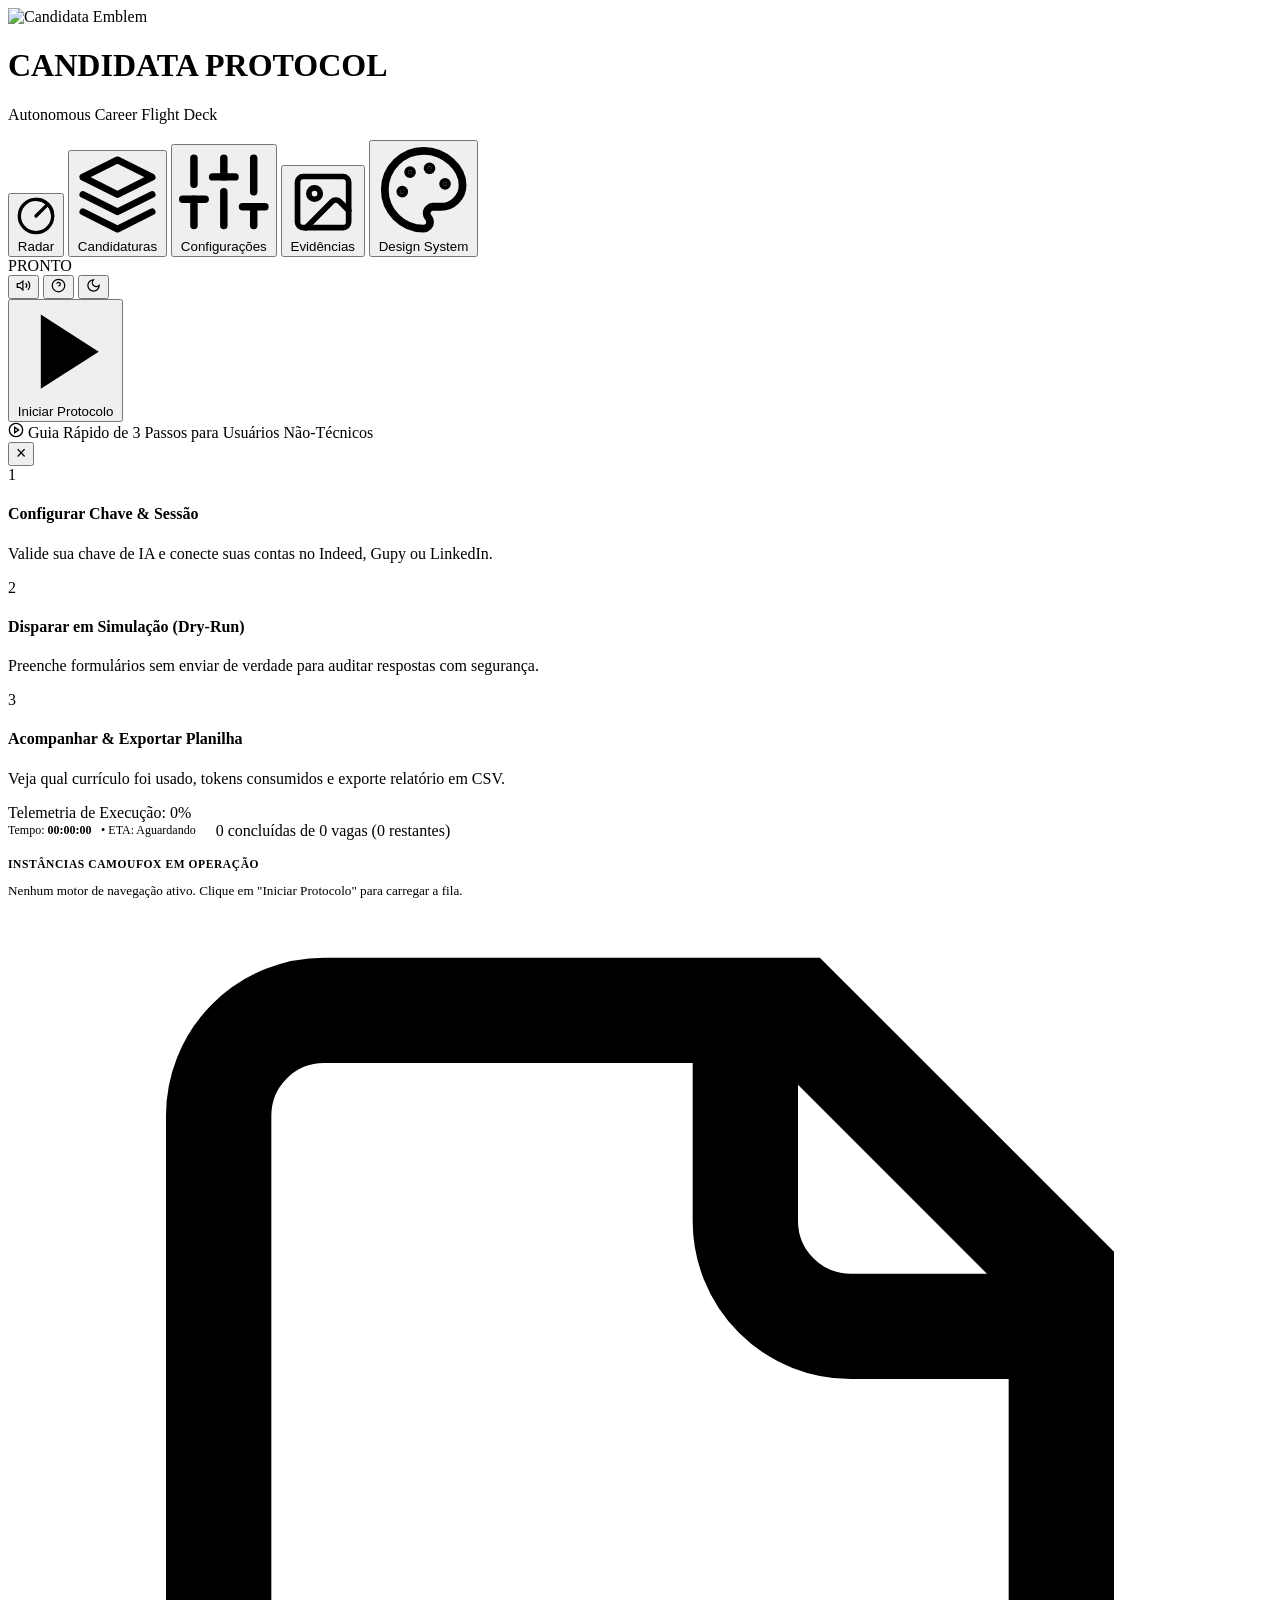
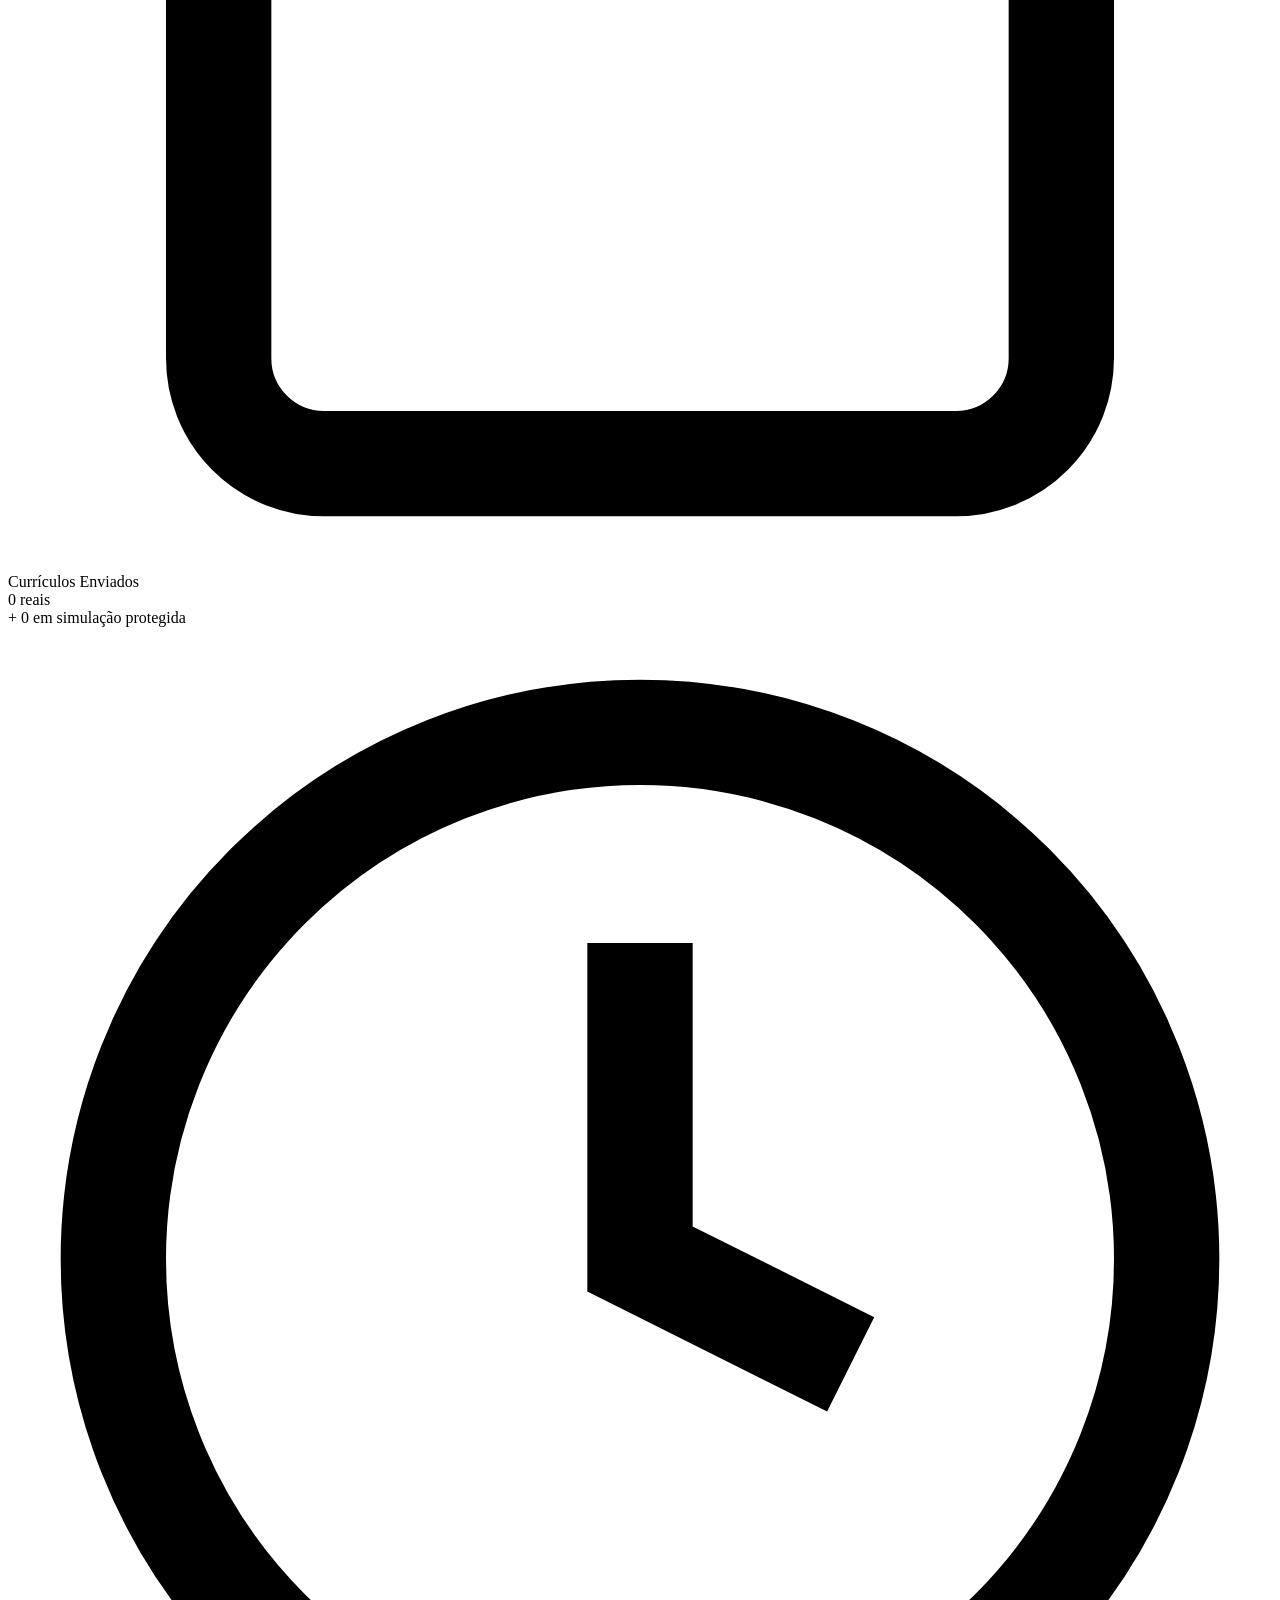
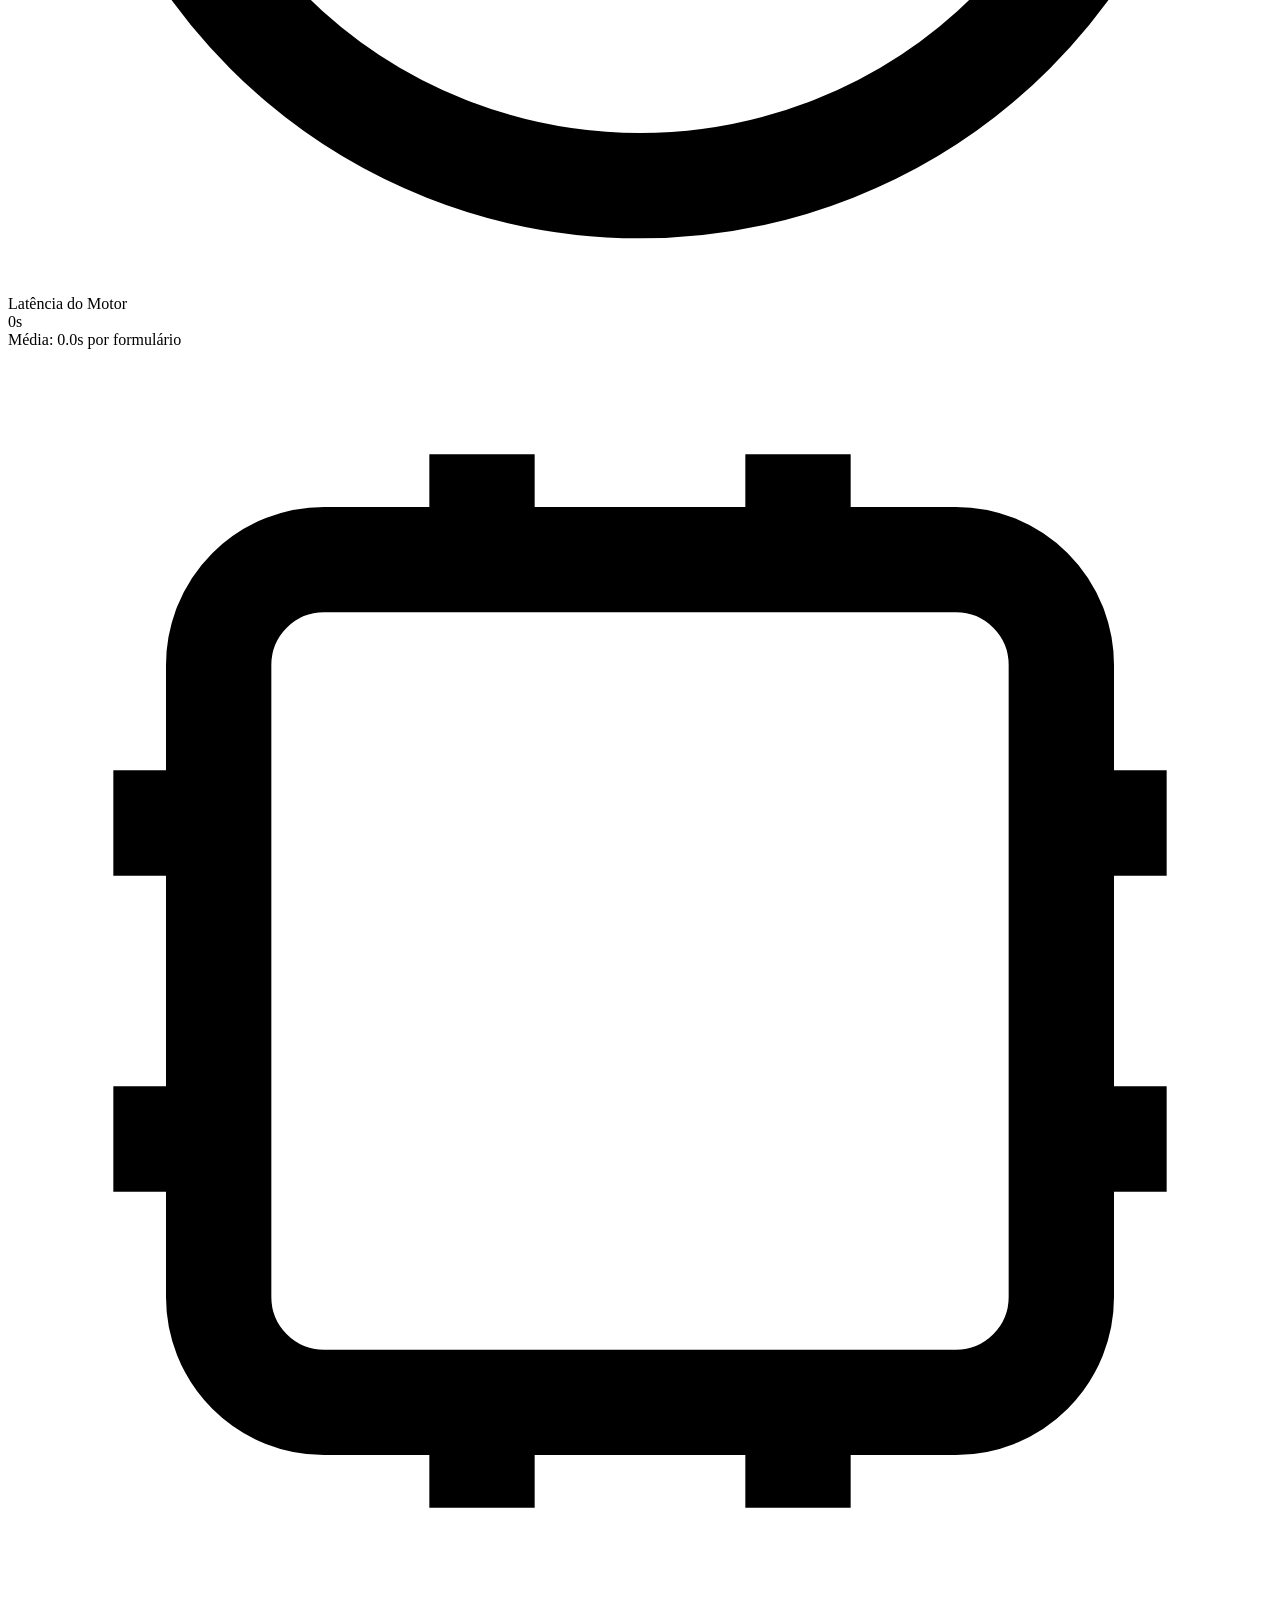
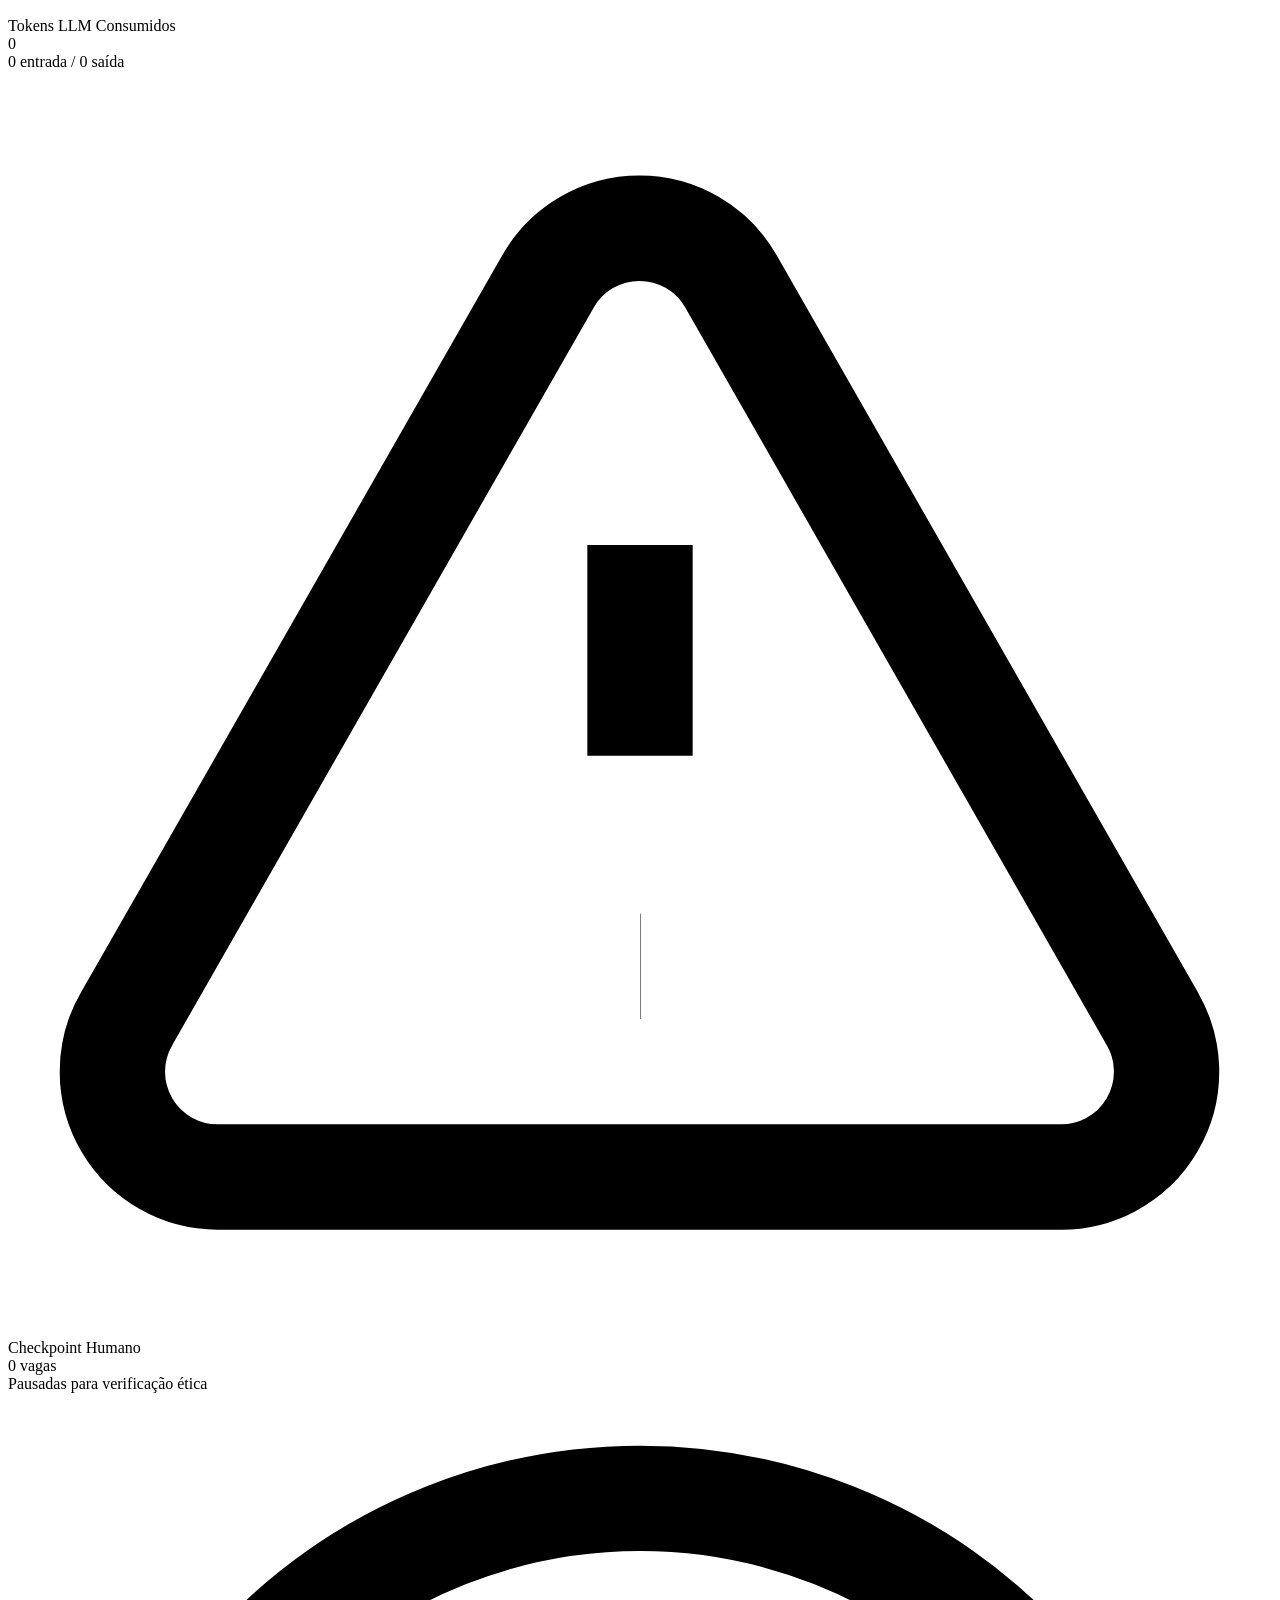
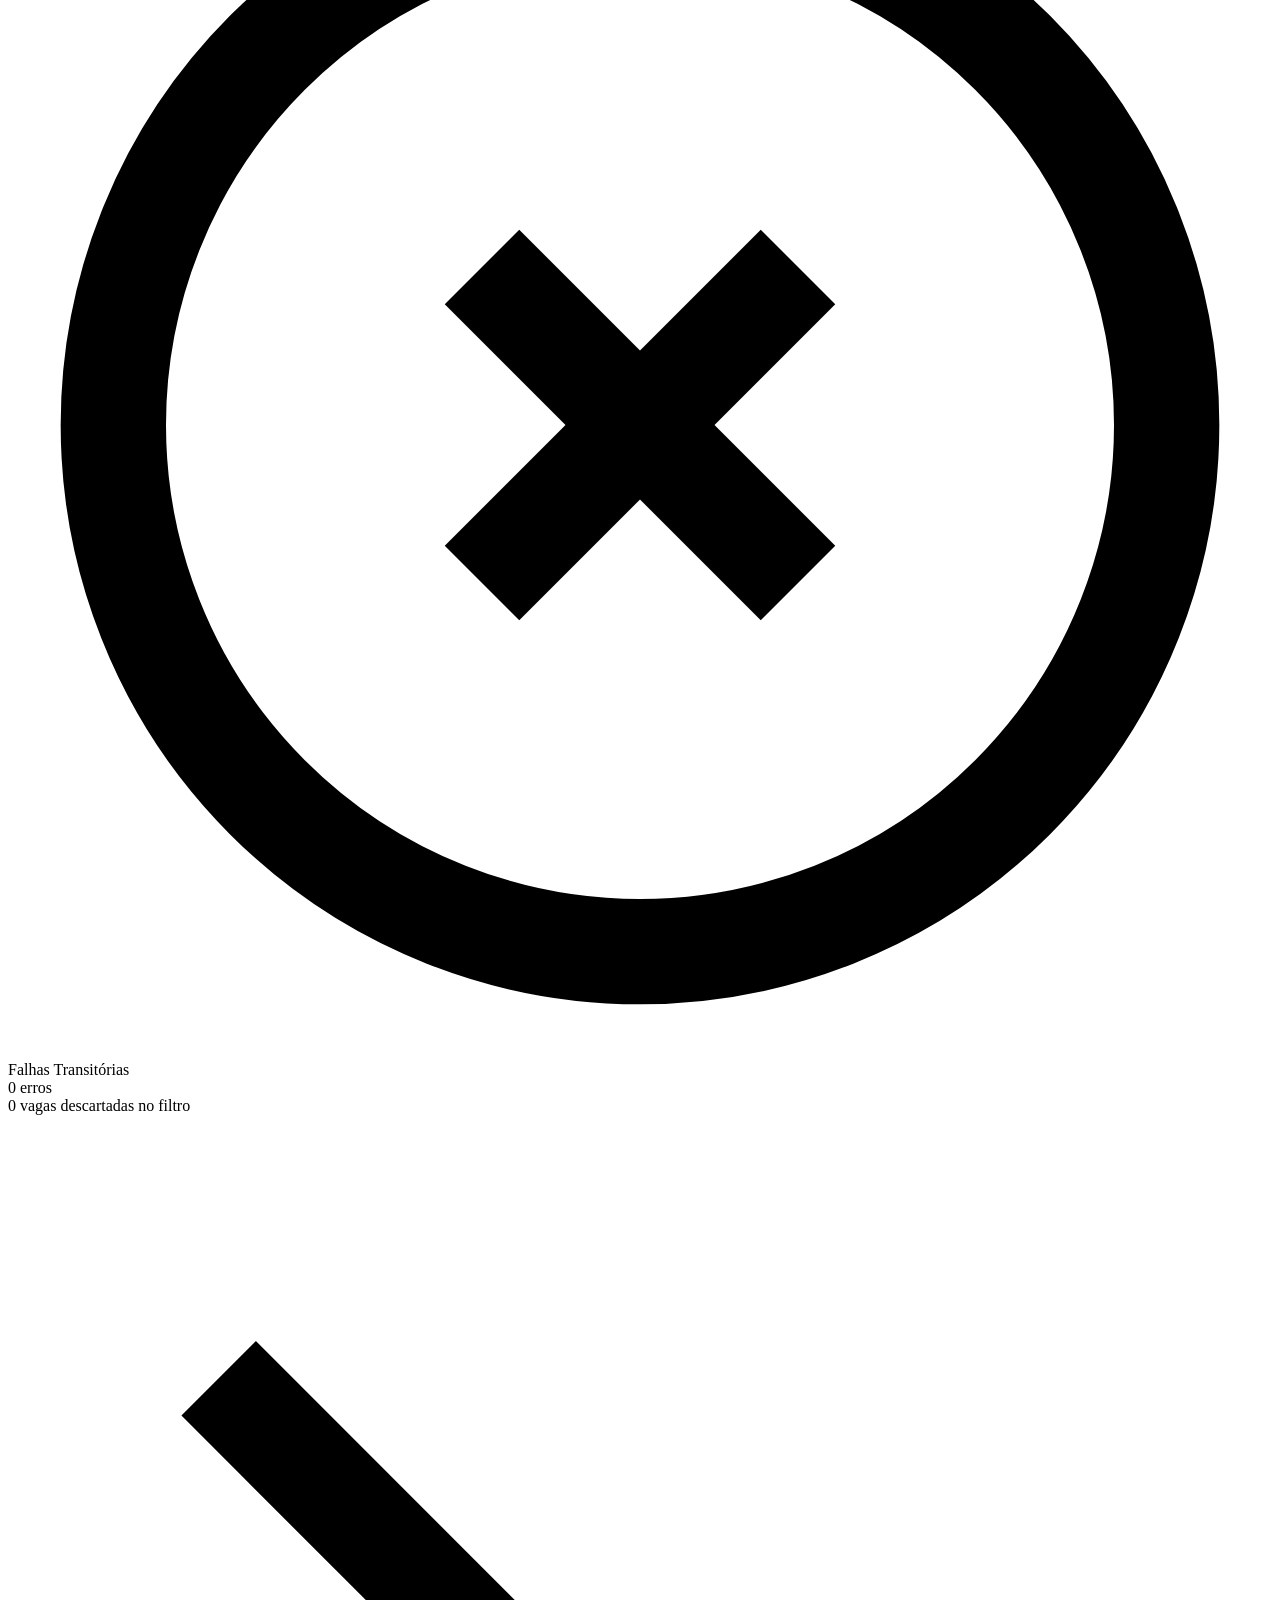
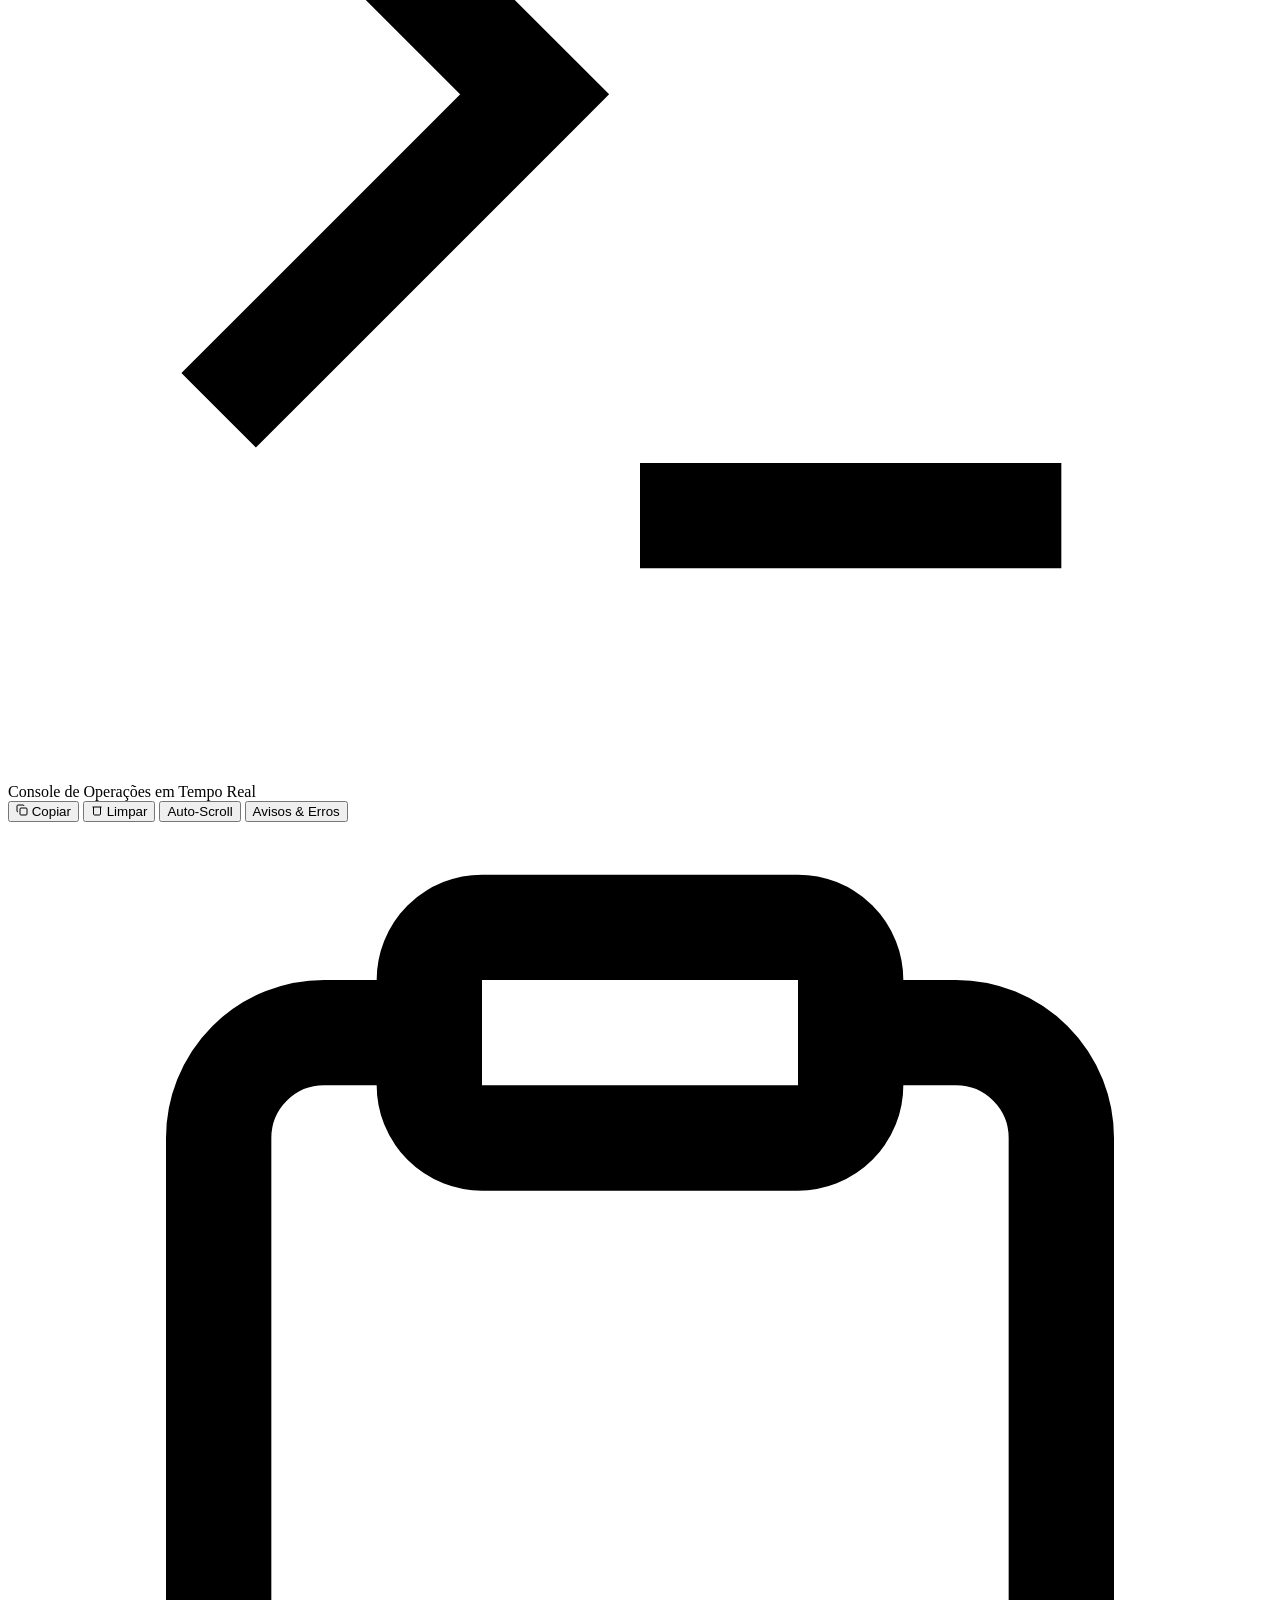
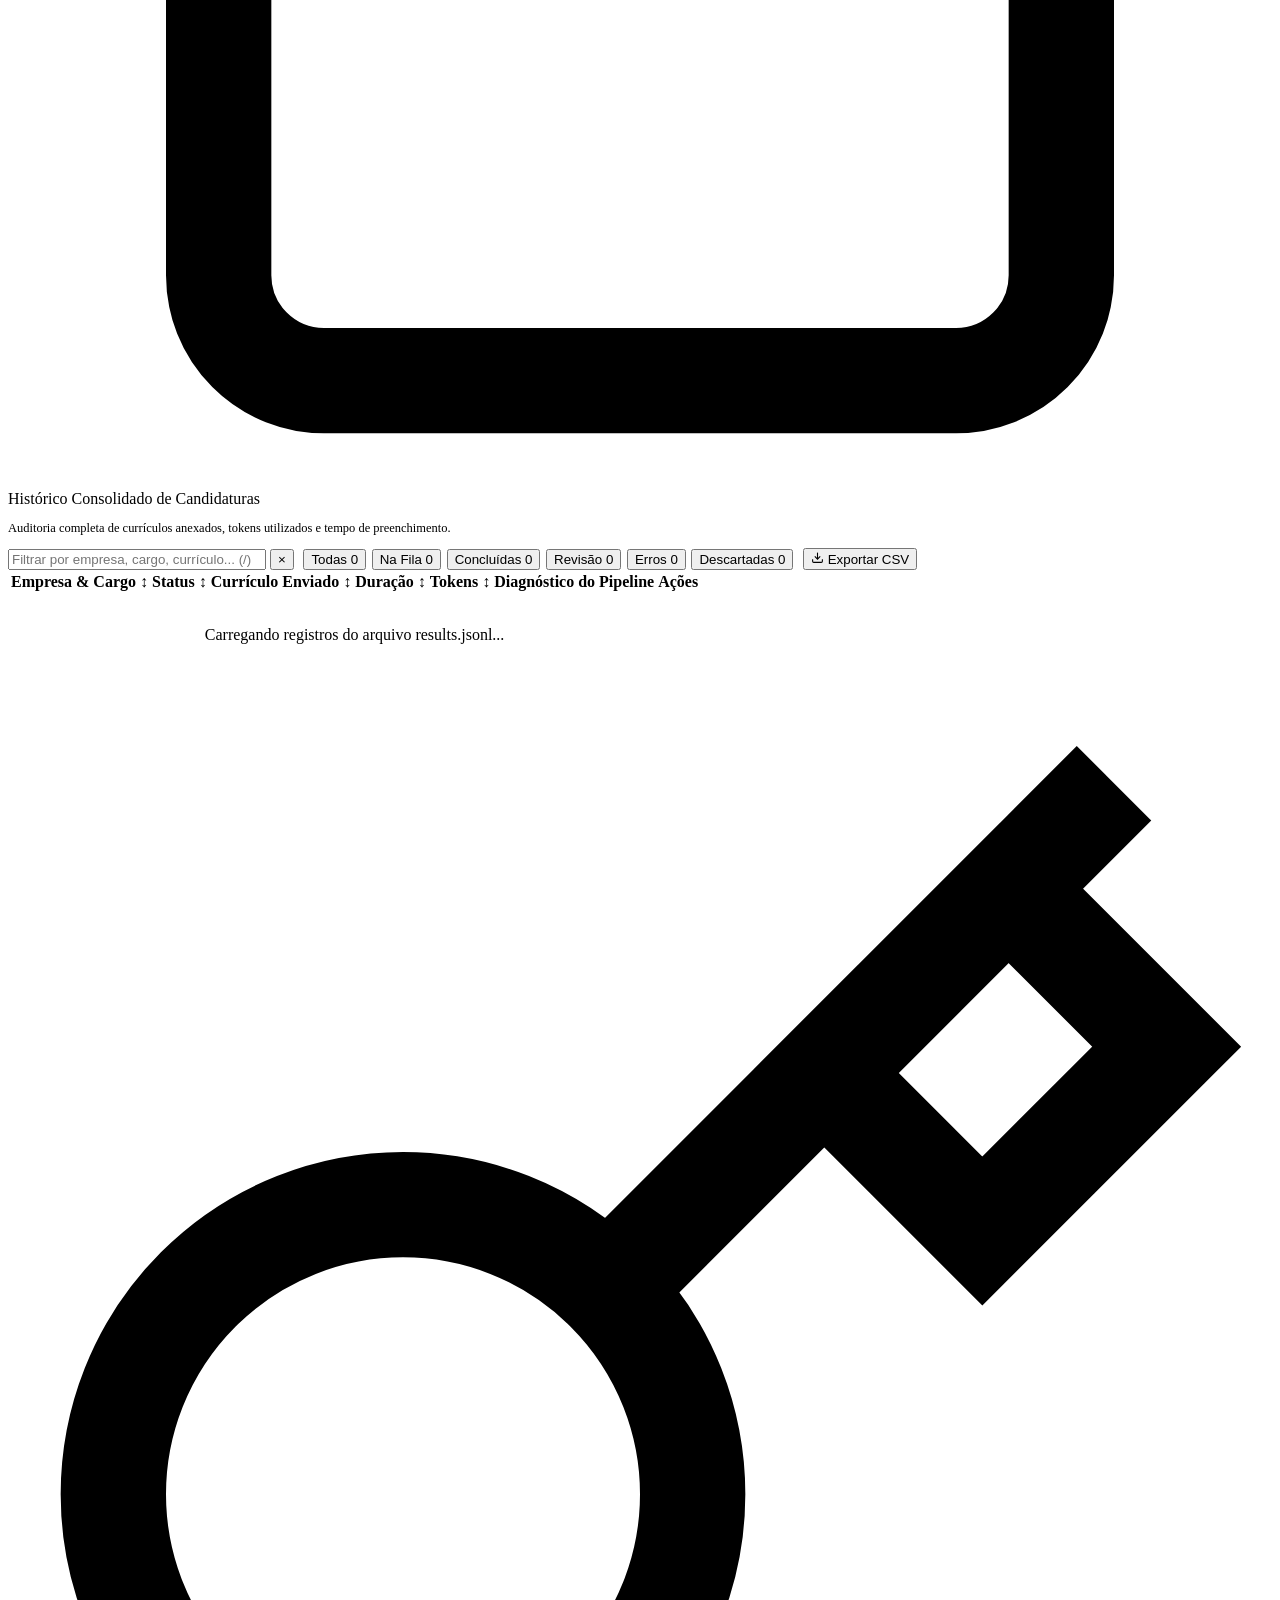
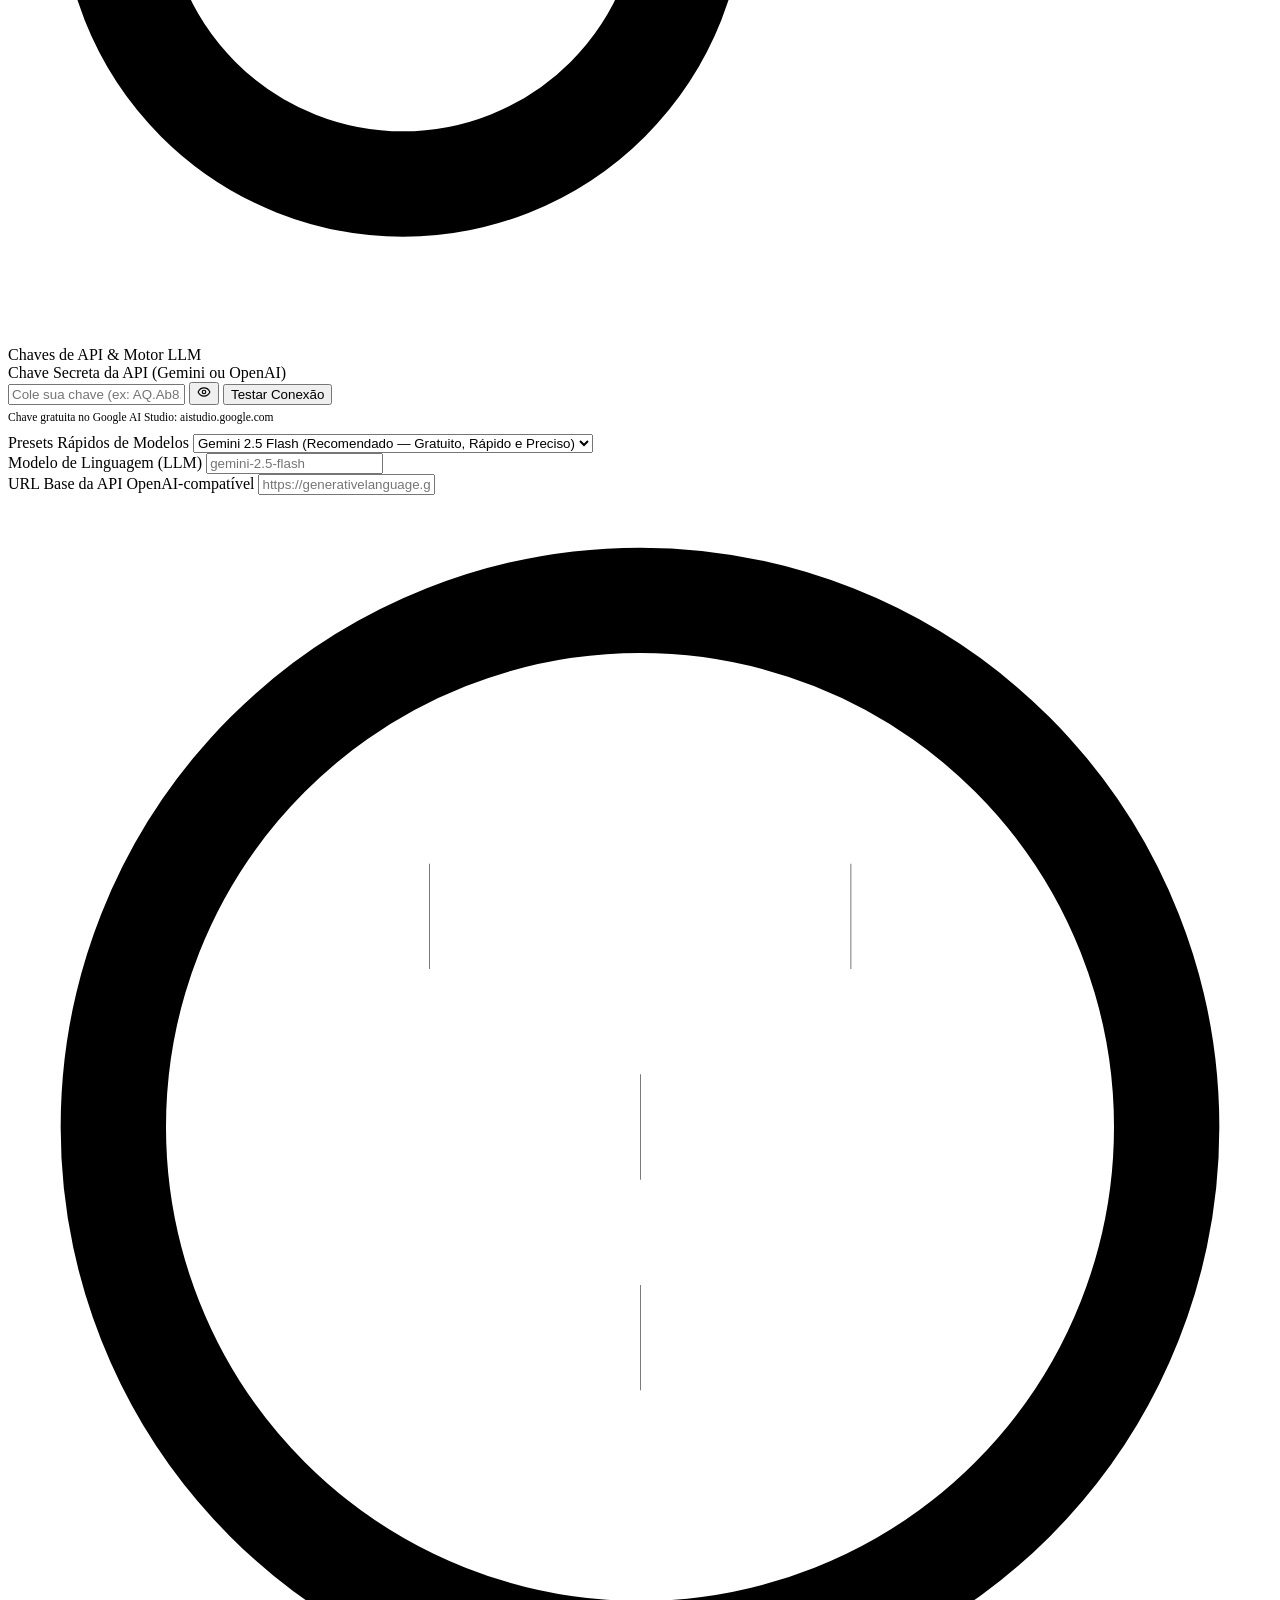
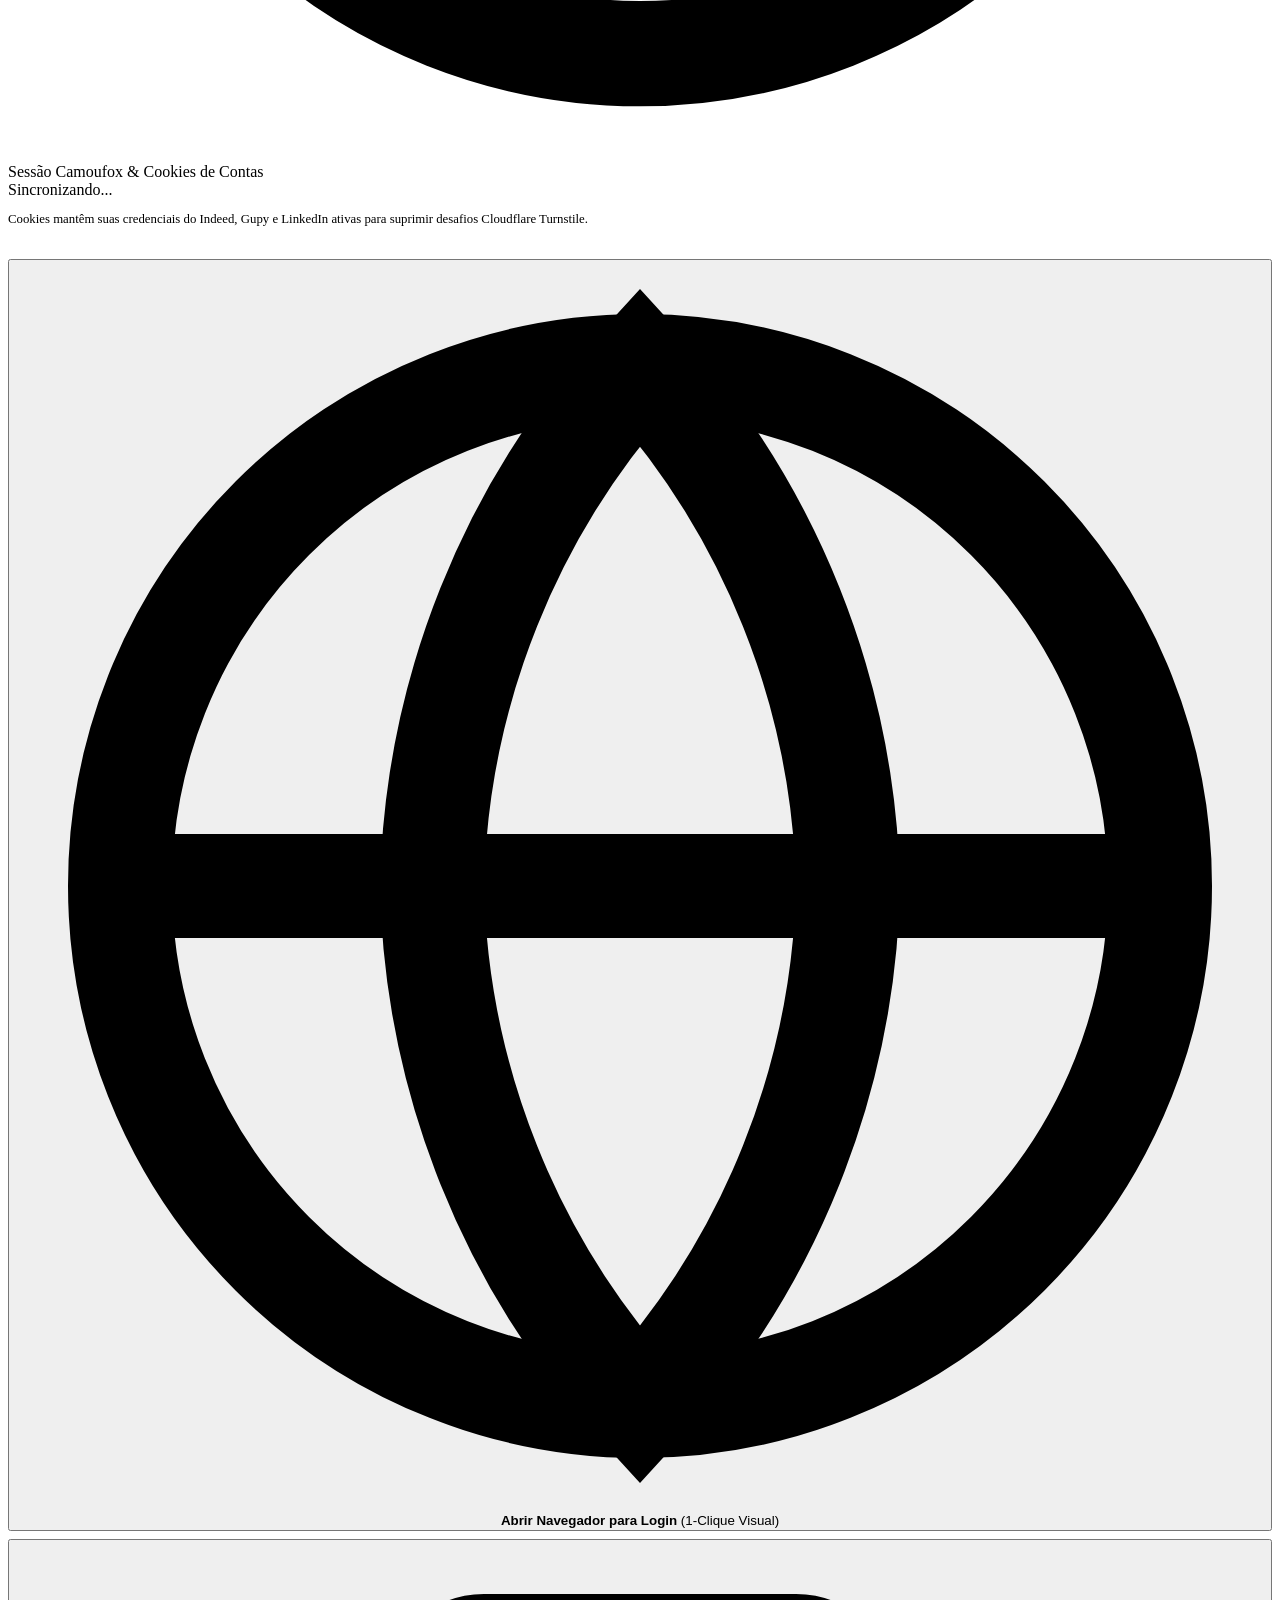
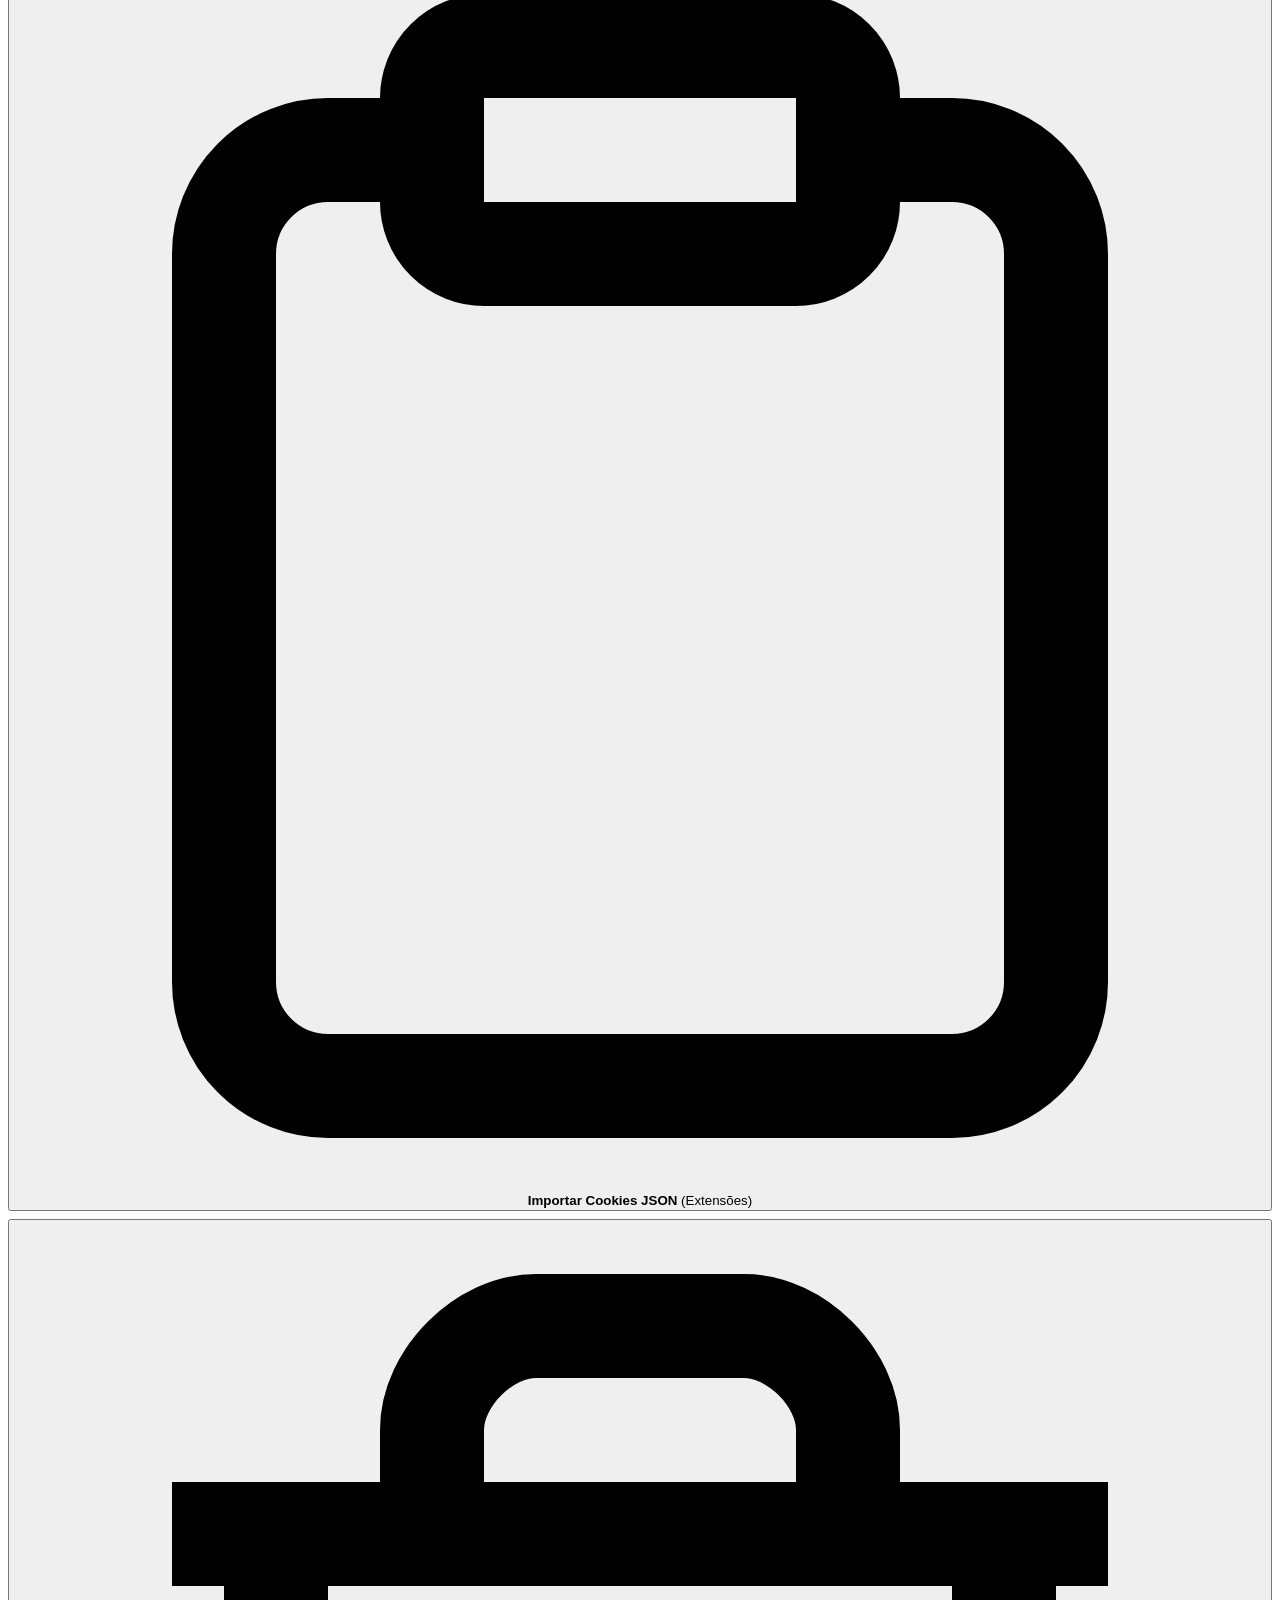
==== web/static/index.html @ 09fa2cf5 "feat: initialize candidate job application automation platform with core pipeline and web interface" ====
<!DOCTYPE html>
<html lang="pt-BR" data-theme="dark">
<head>
  <meta charset="UTF-8" />
  <meta name="viewport" content="width=device-width, initial-scale=1.0" />
  <title>Candidata // Harness Protocol — Autonomous Flight Deck</title>
  <link rel="icon" type="image/svg+xml" href="/static/assets/favicon.svg">
  <link rel="stylesheet" href="/static/app.css" />
  <link rel="preconnect" href="https://fonts.googleapis.com">
  <link rel="preconnect" href="https://fonts.gstatic.com" crossorigin>
  <link href="https://fonts.googleapis.com/css2?family=Inter:wght@400;500;600;700&family=JetBrains+Mono:wght@400;500;600;700&display=swap" rel="stylesheet">
</head>
<body>
  <div class="app-container">
    <!-- Navbar Superior -->
    <header class="navbar">
      <div class="brand">
        <div class="brand-emblem-wrap">
          <img src="/static/assets/logo.svg" alt="Candidata Emblem" />
        </div>
        <div class="brand-title">
          <h1>CANDIDATA <span class="brand-badge">PROTOCOL</span></h1>
          <p>Autonomous Career Flight Deck</p>
        </div>
      </div>

      <nav class="nav-center" aria-label="Navegação do Flight Deck">
        <button class="nav-tab active" data-target="dashboard">
          <svg viewBox="0 0 24 24" fill="none" stroke="currentColor" stroke-width="2" stroke-linecap="round" stroke-linejoin="round">
            <circle cx="12" cy="12" r="10"/><path d="M12 2a10 10 0 0 1 10 10"/><path d="m12 12 7-7"/>
          </svg>
          <span>Radar</span>
        </button>
        <button class="nav-tab" data-target="jobs">
          <svg viewBox="0 0 24 24" fill="none" stroke="currentColor" stroke-width="2" stroke-linecap="round" stroke-linejoin="round">
            <polygon points="12 2 2 7 12 12 22 7 12 2"/><polyline points="2 17 12 22 22 17"/><polyline points="2 12 12 17 22 12"/>
          </svg>
          <span>Candidaturas</span>
        </button>
        <button class="nav-tab" data-target="config">
          <svg viewBox="0 0 24 24" fill="none" stroke="currentColor" stroke-width="2" stroke-linecap="round" stroke-linejoin="round">
            <line x1="4" x2="4" y1="21" y2="14"/><line x1="4" x2="4" y1="10" y2="3"/><line x1="12" x2="12" y1="21" y2="12"/><line x1="12" x2="12" y1="8" y2="3"/><line x1="20" x2="20" y1="21" y2="16"/><line x1="20" x2="20" y1="12" y2="3"/><line x1="1" x2="7" y1="14" y2="14"/><line x1="9" x2="15" y1="8" y2="8"/><line x1="17" x2="23" y1="16" y2="16"/>
          </svg>
          <span>Configurações</span>
        </button>
        <button class="nav-tab" data-target="screenshots">
          <svg viewBox="0 0 24 24" fill="none" stroke="currentColor" stroke-width="2" stroke-linecap="round" stroke-linejoin="round">
            <rect width="18" height="18" x="3" y="3" rx="2" ry="2"/><circle cx="9" cy="9" r="2"/><path d="m21 15-3.086-3.086a2 2 0 0 0-2.828 0L6 21"/>
          </svg>
          <span>Evidências</span>
          <span id="tab-badge-screenshots" class="brand-badge" style="display:none; font-size:0.62rem; padding:0.05rem 0.38rem;">0</span>
        </button>
        <button class="nav-tab" data-target="design-system">
          <svg viewBox="0 0 24 24" fill="none" stroke="currentColor" stroke-width="2" stroke-linecap="round" stroke-linejoin="round">
            <circle cx="13.5" cy="6.5" r=".5" fill="currentColor"/><circle cx="17.5" cy="10.5" r=".5" fill="currentColor"/><circle cx="8.5" cy="7.5" r=".5" fill="currentColor"/><circle cx="6.5" cy="12.5" r=".5" fill="currentColor"/><path d="M12 2C6.5 2 2 6.5 2 12s4.5 10 10 10c.926 0 1.648-.746 1.648-1.688 0-.437-.18-.835-.437-1.125-.29-.289-.438-.652-.438-1.125a1.64 1.64 0 0 1 1.668-1.668h1.996c3.051 0 5.563-2.512 5.563-5.563C22 6.5 17.5 2 12 2Z"/>
          </svg>
          <span>Design System</span>
        </button>
      </nav>

      <div class="nav-actions">
        <div id="header-status-pill" class="status-pill status-idle">
          <span class="badge-dot"></span> PRONTO
        </div>

        <div class="nav-utils">
          <button id="btn-toggle-sound" class="btn-icon sound-toggle-btn active" title="Alerta sonoro ao concluir ou solicitar revisão" onclick="toggleSoundAlert()">
            <svg viewBox="0 0 24 24" width="15" height="15" fill="none" stroke="currentColor" stroke-width="2"><polygon points="11 5 6 9 2 9 2 15 6 15 11 19 11 5"/><path d="M19.07 4.93a10 10 0 0 1 0 14.14"/><path d="M15.54 8.46a5 5 0 0 1 0 7.07"/></svg>
          </button>
          <button class="btn-icon" title="Ver / Ocultar Guia Rápido" onclick="toggleGuideBanner()">
            <svg viewBox="0 0 24 24" width="15" height="15" fill="none" stroke="currentColor" stroke-width="2"><circle cx="12" cy="12" r="10"/><path d="M9.09 9a3 3 0 0 1 5.83 1c0 2-3 3-3 3"/><line x1="12" x2="12.01" y1="17" y2="17"/></svg>
          </button>
          <button id="btn-toggle-theme" class="btn-icon" title="Alternar Modo de Contraste">
            <svg viewBox="0 0 24 24" width="15" height="15" fill="none" stroke="currentColor" stroke-width="2"><path d="M12 3a6 6 0 0 0 9 9 9 9 0 1 1-9-9Z"/></svg>
          </button>
        </div>

        <button id="btn-start-automation" class="btn btn-primary" onclick="openRunModal()">
          <svg viewBox="0 0 24 24" fill="currentColor"><polygon points="6 3 20 12 6 21 6 3"/></svg>
          <span>Iniciar Protocolo</span>
        </button>
        <button id="btn-stop-automation" class="btn btn-danger" onclick="stopAutomation()" style="display:none;">
          <svg viewBox="0 0 24 24" fill="currentColor"><rect width="14" height="14" x="5" y="5" rx="2"/></svg>
          <span>Abortar Missão</span>
        </button>
      </div>
    </header>

    <!-- Conteúdo Principal -->
    <main class="content">
      <!-- ===================================================================
           ABA 1: RADAR DE OPERAÇÃO & AO VIVO
           =================================================================== -->
      <section id="tab-dashboard" class="tab-pane active">
        <!-- Guia Rápido de 3 Passos (Onboarding Não-Técnico) -->
        <div id="guide-banner" class="guide-banner">
          <div class="guide-header">
            <div class="guide-title">
              <svg viewBox="0 0 24 24" width="16" height="16" fill="none" stroke="currentColor" stroke-width="2"><circle cx="12" cy="12" r="10"/><polygon points="10 8 16 12 10 16 10 8"/></svg>
              Guia Rápido de 3 Passos para Usuários Não-Técnicos
            </div>
            <button class="modal-close" style="font-size:1.1rem; line-height:1;" onclick="dismissGuideBanner()" title="Ocultar Guia">&times;</button>
          </div>
          <div class="guide-steps-grid">
            <div class="guide-step-card" onclick="switchTab('config')" style="cursor:pointer;" title="Clique para ir às Configurações">
              <div class="guide-step-num">1</div>
              <div class="guide-step-text">
                <h4>Configurar Chave & Sessão</h4>
                <p>Valide sua chave de IA e conecte suas contas no Indeed, Gupy ou LinkedIn.</p>
              </div>
            </div>
            <div class="guide-step-card" onclick="openRunModal()" style="cursor:pointer;" title="Clique para abrir opções de execução">
              <div class="guide-step-num">2</div>
              <div class="guide-step-text">
                <h4>Disparar em Simulação (Dry-Run)</h4>
                <p>Preenche formulários sem enviar de verdade para auditar respostas com segurança.</p>
              </div>
            </div>
            <div class="guide-step-card" onclick="switchTab('jobs')" style="cursor:pointer;" title="Clique para ver candidaturas">
              <div class="guide-step-num">3</div>
              <div class="guide-step-text">
                <h4>Acompanhar & Exportar Planilha</h4>
                <p>Veja qual currículo foi usado, tokens consumidos e exporte relatório em CSV.</p>
              </div>
            </div>
          </div>
        </div>

        <!-- Flight Deck Banner -->
        <div class="hud-banner">
          <div class="progress-header">
            <div class="progress-title">
              <span class="sonar-dot"></span>
              <span>Telemetria de Execução:</span>
              <span id="hud-progress-pct" class="progress-title-percent">0%</span>
            </div>
            <div style="display:flex; gap:1.25rem; align-items:center; flex-wrap:wrap;">
              <div id="hud-live-timer" style="font-family:var(--font-mono); font-size:0.75rem; color:var(--cyan); display:flex; gap:0.6rem;">
                <span>Tempo: <strong id="hud-timer-val">00:00:00</strong></span>
                <span id="hud-eta-val" style="color:var(--text-muted);">&bull; ETA: Aguardando</span>
              </div>
              <div id="hud-progress-stats" class="progress-stats">
                0 concluídas de 0 vagas (0 restantes)
              </div>
            </div>
          </div>

          <div class="progress-bar-bg">
            <div id="hud-progress-fill" class="progress-bar-fill" style="width: 0%;"></div>
          </div>

          <!-- Onde a IA está agora (Navegadores Ativos) -->
          <div style="margin-top: 1.15rem;">
            <div style="font-family:var(--font-mono); font-size:0.72rem; font-weight:600; color:var(--text-muted); letter-spacing:0.05em; text-transform:uppercase; margin-bottom:0.4rem;">
              INSTÂNCIAS CAMOUFOX EM OPERAÇÃO
            </div>
            <div id="hud-active-jobs" class="active-jobs-list">
              <div style="font-size:0.825rem; color:var(--text-muted); padding:0.4rem 0;">
                Nenhum motor de navegação ativo. Clique em "Iniciar Protocolo" para carregar a fila.
              </div>
            </div>
          </div>
        </div>

        <!-- Grade de Métricas Principais (KPIs) -->
        <div class="kpi-grid">
          <!-- Card 1: Currículos Enviados -->
          <div class="kpi-card has-tooltip" data-tooltip="Total de formulários com currículo anexado. Em simulação protegida (Dry-Run), o clique final de submissão não é efetuado.">
            <div class="kpi-label">
              <svg viewBox="0 0 24 24" fill="none" stroke="currentColor" stroke-width="2"><path d="M15 2H6a2 2 0 0 0-2 2v16a2 2 0 0 0 2 2h12a2 2 0 0 0 2-2V7Z"/><path d="M14 2v4a2 2 0 0 0 2 2h4"/></svg>
              Currículos Enviados
            </div>
            <div id="kpi-resumes-sent" class="kpi-value">0 reais</div>
            <div id="kpi-resumes-sub" class="kpi-subtext">+ 0 em simulação protegida</div>
          </div>

          <!-- Card 2: Tempo da IA -->
          <div class="kpi-card has-tooltip" data-tooltip="Tempo médio de resposta dos navegadores e da IA para analisar e preencher cada formulário.">
            <div class="kpi-label">
              <svg viewBox="0 0 24 24" fill="none" stroke="currentColor" stroke-width="2"><circle cx="12" cy="12" r="10"/><polyline points="12 6 12 12 16 14"/></svg>
              Latência do Motor
            </div>
            <div id="kpi-time-total" class="kpi-value">0s</div>
            <div id="kpi-time-sub" class="kpi-subtext">Média: 0.0s por formulário</div>
          </div>

          <!-- Card 3: Tokens Gastos -->
          <div class="kpi-card has-tooltip" style="color:var(--cyan);" data-tooltip="Tokens de IA consumidos no Gemini/OpenAI para responder perguntas dissertativas do formulário.">
            <div class="kpi-label" style="color:var(--cyan);">
              <svg viewBox="0 0 24 24" fill="none" stroke="currentColor" stroke-width="2"><rect width="16" height="16" x="4" y="4" rx="2"/><path d="M9 2v2"/><path d="M15 2v2"/><path d="M9 20v2"/><path d="M15 20v2"/><path d="M20 9h2"/><path d="M20 15h2"/><path d="M2 9h2"/><path d="M2 15h2"/></svg>
              Tokens LLM Consumidos
            </div>
            <div id="kpi-tokens-total" class="kpi-value" style="color:var(--cyan);">0</div>
            <div id="kpi-tokens-sub" class="kpi-subtext">0 entrada / 0 saída</div>
          </div>

          <!-- Card 4: Revisão Humana -->
          <div class="kpi-card has-tooltip" style="color:var(--amber);" data-tooltip="Vagas pausadas quando a IA encontra CAPTCHA ou perguntas de autodeclaração sensíveis (EEO).">
            <div class="kpi-label" style="color:var(--amber);">
              <svg viewBox="0 0 24 24" fill="none" stroke="currentColor" stroke-width="2"><path d="m21.73 18-8-14a2 2 0 0 0-3.48 0l-8 14A2 2 0 0 0 4 21h16a2 2 0 0 0 1.73-3Z"/><line x1="12" x2="12" y1="9" y2="13"/><line x1="12" x2="12.01" y1="17" y2="17"/></svg>
              Checkpoint Humano
            </div>
            <div id="kpi-review-total" class="kpi-value" style="color:var(--amber);">0 vagas</div>
            <div id="kpi-review-sub" class="kpi-subtext">Pausadas para verificação ética</div>
          </div>

          <!-- Card 5: Falhas e Erros -->
          <div class="kpi-card has-tooltip" style="color:var(--crimson);" data-tooltip="Formulários com timeout, link quebrado ou rejeitados pelo filtro prévio de palavras-chave.">
            <div class="kpi-label" style="color:var(--crimson);">
              <svg viewBox="0 0 24 24" fill="none" stroke="currentColor" stroke-width="2"><circle cx="12" cy="12" r="10"/><line x1="15" x2="9" y1="9" y2="15"/><line x1="9" x2="15" y1="9" y2="15"/></svg>
              Falhas Transitórias
            </div>
            <div id="kpi-failed-total" class="kpi-value" style="color:var(--crimson);">0 erros</div>
            <div id="kpi-failed-sub" class="kpi-subtext">0 vagas descartadas no filtro</div>
          </div>
        </div>

        <!-- Terminal de Logs Tático -->
        <div class="card">
          <div class="card-header" style="flex-wrap:wrap; gap:0.75rem;">
            <div class="card-title">
              <svg viewBox="0 0 24 24" fill="none" stroke="currentColor" stroke-width="2"><polyline points="4 17 10 11 4 5"/><line x1="12" x2="20" y1="19" y2="19"/></svg>
              Console de Operações em Tempo Real
            </div>
            <div class="console-toolbar">
              <button class="console-tool-btn" onclick="copyConsoleLogs()" title="Copiar logs para área de transferência">
                <svg viewBox="0 0 24 24" width="12" height="12" fill="none" stroke="currentColor" stroke-width="2"><rect width="14" height="14" x="8" y="8" rx="2" ry="2"/><path d="M4 16c-1.1 0-2-.9-2-2V4c0-1.1.9-2 2-2h10c1.1 0 2 .9 2 2"/></svg>
                Copiar
              </button>
              <button class="console-tool-btn" onclick="clearConsoleLogs()" title="Limpar histórico visível do console">
                <svg viewBox="0 0 24 24" width="12" height="12" fill="none" stroke="currentColor" stroke-width="2"><path d="M3 6h18"/><path d="M19 6v14c0 1-1 2-2 2H7c-1 0-2-1-2-2V6"/></svg>
                Limpar
              </button>
              <button id="btn-toggle-autoscroll" class="console-tool-btn active" onclick="toggleAutoScroll()" title="Pausar ou retomar a rolagem automática">
                Auto-Scroll
              </button>
              <button id="btn-toggle-log-filter" class="console-tool-btn" onclick="toggleLogSeverityFilter()" title="Filtrar apenas avisos e erros">
                Avisos & Erros
              </button>
            </div>
          </div>
          <div id="terminal-logs" class="terminal-card"></div>
        </div>
      </section>

      <!-- ===================================================================
           ABA 2: CANDIDATURAS & HISTÓRICO
           =================================================================== -->
      <section id="tab-jobs" class="tab-pane">
        <div class="card">
          <div class="card-header" style="flex-wrap: wrap; gap: 1rem;">
            <div>
              <div class="card-title">
                <svg viewBox="0 0 24 24" fill="none" stroke="currentColor" stroke-width="2"><path d="M16 4h2a2 2 0 0 1 2 2v14a2 2 0 0 1-2 2H6a2 2 0 0 1-2-2V6a2 2 0 0 1 2-2h2"/><rect width="8" height="4" x="8" y="2" rx="1" ry="1"/></svg>
                Histórico Consolidado de Candidaturas
              </div>
              <p style="font-size:0.78rem; color:var(--text-muted);">
                Auditoria completa de currículos anexados, tokens utilizados e tempo de preenchimento.
              </p>
            </div>

            <!-- Filtros e Busca -->
            <div style="display:flex; gap:0.6rem; flex-wrap:wrap; align-items:center;">
              <div class="search-input-wrap">
                <input
                  id="input-search-jobs"
                  type="text"
                  class="form-control"
                  placeholder="Filtrar por empresa, cargo, currículo... (/)"
                  style="width: 250px;"
                  oninput="handleSearch(this.value)"
                />
                <button id="btn-clear-search" class="search-clear-btn" onclick="clearSearch()" title="Limpar busca">&times;</button>
              </div>

              <div style="display:flex; gap:0.35rem; flex-wrap:wrap;">
                <button class="btn btn-secondary filter-pill active" data-status="all" onclick="setFilterStatus('all')">
                  Todas <span id="count-filter-all" class="filter-count">0</span>
                </button>
                <button class="btn btn-secondary filter-pill" data-status="PENDING" onclick="setFilterStatus('PENDING')">
                  Na Fila <span id="count-filter-pending" class="filter-count">0</span>
                </button>
                <button class="btn btn-secondary filter-pill" data-status="COMPLETED" onclick="setFilterStatus('COMPLETED')">
                  Concluídas <span id="count-filter-completed" class="filter-count">0</span>
                </button>
                <button class="btn btn-secondary filter-pill" data-status="NEEDS_REVIEW" onclick="setFilterStatus('NEEDS_REVIEW')">
                  Revisão <span id="count-filter-review" class="filter-count">0</span>
                </button>
                <button class="btn btn-secondary filter-pill" data-status="FAILED" onclick="setFilterStatus('FAILED')">
                  Erros <span id="count-filter-failed" class="filter-count">0</span>
                </button>
                <button class="btn btn-secondary filter-pill" data-status="SKIPPED" onclick="setFilterStatus('SKIPPED')">
                  Descartadas <span id="count-filter-skipped" class="filter-count">0</span>
                </button>
              </div>

              <button class="btn btn-secondary" onclick="exportResultsCSV()" title="Exportar dados visíveis para Excel / CSV">
                <svg viewBox="0 0 24 24" width="13" height="13" fill="none" stroke="currentColor" stroke-width="2"><path d="M21 15v4a2 2 0 0 1-2 2H5a2 2 0 0 1-2-2v-4"/><polyline points="7 10 12 15 17 10"/><line x1="12" x2="12" y1="15" y2="3"/></svg>
                Exportar CSV
              </button>
            </div>
          </div>

          <!-- Tabela de Candidaturas -->
          <div class="table-container">
            <table class="data-table">
              <thead>
                <tr>
                  <th class="sortable" onclick="sortTable('company')">
                    Empresa & Cargo <span id="sort-company" class="sort-icon">↕</span>
                  </th>
                  <th class="sortable" onclick="sortTable('status')">
                    Status <span id="sort-status" class="sort-icon">↕</span>
                  </th>
                  <th class="sortable" onclick="sortTable('resume_used')">
                    Currículo Enviado <span id="sort-resume_used" class="sort-icon">↕</span>
                  </th>
                  <th class="sortable" onclick="sortTable('duration_s')">
                    Duração <span id="sort-duration_s" class="sort-icon">↕</span>
                  </th>
                  <th class="sortable" onclick="sortTable('tokens_used')">
                    Tokens <span id="sort-tokens_used" class="sort-icon">↕</span>
                  </th>
                  <th>Diagnóstico do Pipeline</th>
                  <th>Ações</th>
                </tr>
              </thead>
              <tbody id="results-table-body">
                <tr>
                  <td colspan="7" style="text-align:center; padding:2rem; color:var(--text-muted);">
                    Carregando registros do arquivo results.jsonl...
                  </td>
                </tr>
              </tbody>
            </table>
          </div>
        </div>
      </section>

      <!-- ===================================================================
           ABA 3: CONFIGURAÇÕES & CREDENCIAIS
           =================================================================== -->
      <section id="tab-config" class="tab-pane">
        <form onsubmit="saveSettings(event)">
          <div class="form-row">
            <!-- Coluna 1: Chaves de API & IA -->
            <div class="card">
              <div class="card-header">
                <div class="card-title">
                  <svg viewBox="0 0 24 24" fill="none" stroke="currentColor" stroke-width="2"><circle cx="7.5" cy="15.5" r="5.5"/><path d="m21 2-9.6 9.6"/><path d="m15.5 7.5 3 3L22 7l-3-3"/></svg>
                  Chaves de API & Motor LLM
                </div>
              </div>

              <div class="form-group">
                <label class="form-label">Chave Secreta da API (Gemini ou OpenAI)</label>
                <div class="input-with-action">
                  <input
                    id="cfg-api-key"
                    type="password"
                    class="form-control"
                    placeholder="Cole sua chave (ex: AQ.Ab8... ou sk-...)"
                  />
                  <button type="button" class="btn btn-secondary" onclick="togglePasswordVisibility('cfg-api-key')" title="Revelar segredo">
                    <svg viewBox="0 0 24 24" width="14" height="14" fill="none" stroke="currentColor" stroke-width="2"><path d="M2 12s3-7 10-7 10 7 10 7-3 7-10 7-10-7-10-7Z"/><circle cx="12" cy="12" r="3"/></svg>
                  </button>
                  <button id="btn-test-key" type="button" class="btn btn-secondary" onclick="testApiKey()">
                    Testar Conexão
                  </button>
                </div>
                <div id="test-key-result" style="display:none; font-family:var(--font-mono); font-size:0.75rem; margin-top:0.4rem;"></div>
                <p style="font-size:0.72rem; color:var(--text-muted); margin-top:0.35rem;">
                  Chave gratuita no Google AI Studio: <a href="https://aistudio.google.com/app/apikey" target="_blank" rel="noopener" style="color:var(--mint); text-decoration:none;">aistudio.google.com</a>
                </p>
              </div>

              <div class="form-group">
                <label class="form-label">Presets Rápidos de Modelos</label>
                <select id="cfg-model-preset" class="form-control" onchange="applyModelPreset(this.value)">
                  <option value="gemini-2.5-flash">Gemini 2.5 Flash (Recomendado — Gratuito, Rápido e Preciso)</option>
                  <option value="gemini-1.5-pro">Gemini 1.5 Pro (Maior Raciocínio Ético)</option>
                  <option value="gpt-4o-mini">OpenAI GPT-4o-mini (Econômico)</option>
                  <option value="gpt-4o">OpenAI GPT-4o (Completo)</option>
                  <option value="custom">Outro / Modelo Personalizado</option>
                </select>
              </div>

              <div class="form-group">
                <label class="form-label">Modelo de Linguagem (LLM)</label>
                <input id="cfg-model" type="text" class="form-control" placeholder="gemini-2.5-flash" oninput="markConfigDirty()" />
              </div>

              <div class="form-group">
                <label class="form-label">URL Base da API OpenAI-compatível</label>
                <input id="cfg-base-url" type="text" class="form-control" placeholder="https://generativelanguage.googleapis.com/v1beta/openai/" oninput="markConfigDirty()" />
              </div>
            </div>

            <!-- Coluna 2: Cookies & Sessão de Contas -->
            <div class="card">
              <div class="card-header">
                <div class="card-title">
                  <svg viewBox="0 0 24 24" fill="none" stroke="currentColor" stroke-width="2"><circle cx="12" cy="12" r="10"/><path d="M8 8h.01"/><path d="M12 12h.01"/><path d="M16 8h.01"/><path d="M12 16h.01"/></svg>
                  Sessão Camoufox & Cookies de Contas
                </div>
                <div id="cookies-status-badge" class="badge badge-neutral">Sincronizando...</div>
              </div>

              <p id="cookies-details-text" style="font-size:0.8rem; color:var(--text-secondary); margin-bottom:0.85rem;">
                Cookies mantêm suas credenciais do Indeed, Gupy e LinkedIn ativas para suprimir desafios Cloudflare Turnstile.
              </p>

              <div id="cookies-portals-list" style="display:flex; gap:0.4rem; flex-wrap:wrap; margin-bottom:1.15rem;"></div>

              <div style="display:flex; flex-direction:column; gap:0.5rem;">
                <button type="button" class="btn btn-secondary" style="justify-content:flex-start;" onclick="triggerVisualLogin()">
                  <svg viewBox="0 0 24 24" fill="none" stroke="currentColor" stroke-width="2"><circle cx="12" cy="12" r="10"/><line x1="2" x2="22" y1="12" y2="12"/><path d="M12 2a15.3 15.3 0 0 1 4 10 15.3 15.3 0 0 1-4 10 15.3 15.3 0 0 1-4-10 15.3 15.3 0 0 1 4-10z"/></svg>
                  <strong>Abrir Navegador para Login</strong> (1-Clique Visual)
                </button>
                <button type="button" class="btn btn-secondary" style="justify-content:flex-start;" onclick="openPasteCookiesModal()">
                  <svg viewBox="0 0 24 24" fill="none" stroke="currentColor" stroke-width="2"><path d="M16 4h2a2 2 0 0 1 2 2v14a2 2 0 0 1-2 2H6a2 2 0 0 1-2-2V6a2 2 0 0 1 2-2h2"/><rect width="8" height="4" x="8" y="2" rx="1" ry="1"/></svg>
                  <strong>Importar Cookies JSON</strong> (Extensões)
                </button>
                <button type="button" class="btn btn-danger" style="justify-content:flex-start;" onclick="clearSavedCookies()">
                  <svg viewBox="0 0 24 24" fill="none" stroke="currentColor" stroke-width="2"><path d="M3 6h18"/><path d="M19 6v14c0 1-1 2-2 2H7c-1 0-2-1-2-2V6"/><path d="M8 6V4c0-1 1-2 2-2h4c1 0 2 1 2 2v2"/></svg>
                  <strong>Limpar Sessão Salva</strong>
                </button>
              </div>
            </div>
          </div>

          <div class="form-row" style="margin-top: 1.15rem;">
            <!-- Coluna 3: Planilha & Currículos -->
            <div class="card">
              <div class="card-header">
                <div class="card-title">
                  <svg viewBox="0 0 24 24" fill="none" stroke="currentColor" stroke-width="2"><path d="M3 3h18v18H3zM3 9h18M3 15h18M9 3v18M15 3v18"/></svg>
                  Fontes de Dados (Planilha & Drive)
                </div>
              </div>

              <div class="form-group">
                <label class="form-label">Link Central (Google Sheets)</label>
                <div class="input-with-action">
                  <input
                    id="cfg-sheet-url"
                    type="text"
                    class="form-control"
                    placeholder="https://docs.google.com/spreadsheets/d/.../edit"
                    oninput="markConfigDirty()"
                  />
                  <button type="button" class="btn btn-secondary" onclick="openCurrentSheet()" title="Abrir planilha no Google Sheets">
                    <svg viewBox="0 0 24 24" width="14" height="14" fill="none" stroke="currentColor" stroke-width="2"><path d="M18 13v6a2 2 0 0 1-2 2H5a2 2 0 0 1-2-2V8a2 2 0 0 1 2-2h6"/><polyline points="15 3 21 3 21 9"/><line x1="10" x2="21" y1="14" y2="3"/></svg>
                  </button>
                </div>
              </div>

              <div class="form-group">
                <label class="form-label">Diretório Local de Currículos</label>
                <input id="cfg-cache-dir" type="text" class="form-control" placeholder="./cache/resumes" />
              </div>

              <div class="form-group">
                <label class="form-label">ID da Pasta Google Drive (Opcional)</label>
                <input id="cfg-drive-folder" type="text" class="form-control" placeholder="Hash no final da URL da pasta do Drive" />
              </div>

              <div class="form-group">
                <label style="display:flex; align-items:center; gap:0.45rem; font-size:0.8rem; cursor:pointer;">
                  <input id="cfg-blank-status" type="checkbox" />
                  <span>Tratar registros vazios na planilha como "A Fazer"</span>
                </label>
              </div>
            </div>

            <!-- Coluna 4: Regras de Execução -->
            <div class="card">
              <div class="card-header">
                <div class="card-title">
                  <svg viewBox="0 0 24 24" fill="none" stroke="currentColor" stroke-width="2"><path d="M12 22s8-4 8-10V5l-8-3-8 3v7c0 6 8 10 8 10"/></svg>
                  Diretrizes de Execução & Segurança
                </div>
              </div>

              <div class="form-group">
                <label class="form-label">Navegadores Simultâneos (Concorrência)</label>
                <input id="cfg-concurrency" type="number" min="1" max="10" class="form-control" />
                <p style="font-size:0.72rem; color:var(--text-muted); margin-top:0.3rem;">
                  Recomendado para estabilidade: 2 a 3 instâncias.
                </p>
              </div>

              <div class="form-group">
                <label style="display:flex; align-items:center; gap:0.45rem; font-size:0.8rem; cursor:pointer;">
                  <input id="cfg-dry-run" type="checkbox" />
                  <span><strong>Modo Simulação (Dry-Run):</strong> Preenche sem clicar em submeter (Protegido)</span>
                </label>
              </div>

              <div class="form-group">
                <label style="display:flex; align-items:center; gap:0.45rem; font-size:0.8rem; cursor:pointer;">
                  <input id="cfg-autonomous" type="checkbox" />
                  <span><strong>Modo Autônomo:</strong> Resolve campos triviais sem interromper o usuário</span>
                </label>
              </div>

              <div class="form-group">
                <label style="display:flex; align-items:center; gap:0.45rem; font-size:0.8rem; cursor:pointer;">
                  <input id="cfg-camoufox" type="checkbox" />
                  <span><strong>Motor Camoufox (C++ Gecko):</strong> Emulação biométrica anti-bot ativa</span>
                </label>
              </div>
            </div>
          </div>

          <!-- Botão Salvar Geral -->
          <div style="margin-top: 1.35rem; display:flex; justify-content:flex-end; align-items:center;">
            <div id="unsaved-badge" style="display:none; font-size:0.75rem; margin-right:0.85rem; color:var(--amber); align-items:center;">
              <span class="unsaved-dot"></span> Alterações não gravadas no .env
            </div>
            <button id="btn-save-settings" type="submit" class="btn btn-primary" style="padding:0.65rem 2rem; font-size:0.875rem;">
              <svg viewBox="0 0 24 24" fill="none" stroke="currentColor" stroke-width="2"><path d="M19 21H5a2 2 0 0 1-2-2V5a2 2 0 0 1 2-2h11l5 5v11a2 2 0 0 1-2 2z"/><polyline points="17 21 17 13 7 13 7 21"/><polyline points="7 3 7 8 15 8"/></svg>
              Gravar Configurações no Arquivo .env
            </button>
          </div>
        </form>
      </section>

      <!-- ===================================================================
           ABA 4: EVIDÊNCIAS & CAPTURAS DE TELA
           =================================================================== -->
      <section id="tab-screenshots" class="tab-pane">
        <div class="card">
          <div class="card-header">
            <div>
              <div class="card-title">
                <svg viewBox="0 0 24 24" fill="none" stroke="currentColor" stroke-width="2"><rect width="18" height="18" x="3" y="3" rx="2" ry="2"/><circle cx="9" cy="9" r="2"/><path d="m21 15-3.086-3.086a2 2 0 0 0-2.828 0L6 21"/></svg>
                Galeria de Capturas de Tela (Evidências Visuais)
              </div>
              <p style="font-size:0.78rem; color:var(--text-muted);">
                Telas registradas no instante exato de paradas por CAPTCHA, formulário ou dúvida do robô.
              </p>
            </div>
          </div>

          <div id="gallery-container" style="display:grid; grid-template-columns: repeat(auto-fill, minmax(280px, 1fr)); gap:1.15rem;">
            <!-- Renderizado dinamicamente -->
          </div>
        </div>
      </section>

      <!-- ===================================================================
           ABA 5: DESIGN SYSTEM & BRAND TOKENS
           =================================================================== -->
      <section id="tab-design-system" class="tab-pane">
        <div class="card" style="margin-bottom: 1.5rem;">
          <div class="card-header">
            <div>
              <div class="card-title">
                <svg viewBox="0 0 24 24" fill="none" stroke="currentColor" stroke-width="2"><circle cx="12" cy="12" r="10"/><path d="m4.93 4.93 4.24 4.24"/><path d="m14.83 9.17 4.24-4.24"/><path d="m14.83 14.83 4.24 4.24"/><path d="m9.17 14.83-4.24 4.24"/></svg>
                Identidade Visual Oficial: Studio Edition (Quantum Stealth)
              </div>
              <p style="font-size:0.78rem; color:var(--text-muted);">
                Diretrizes canônicas de cores, tipografia, tokens e assets gráficos do ecossistema Candidata IA.
              </p>
            </div>
          </div>

          <!-- Banner de Apresentação da Marca -->
          <div style="display:flex; gap:2rem; align-items:center; background:var(--bg-surface-raised); border:1px solid var(--border-subtle); border-radius:var(--radius-md); padding:1.5rem; margin-bottom:1.5rem;">
            <div style="width:110px; height:110px; border-radius:var(--radius-md); border:1px solid rgba(0,242,157,0.3); background:#06080b; padding:8px; display:flex; align-items:center; justify-content:center; box-shadow:0 0 24px var(--mint-glow);">
              <img src="/static/assets/logo.svg" alt="Emblem" style="width:100%; height:100%;" />
            </div>
            <div>
              <div style="display:flex; align-items:center; gap:0.6rem;">
                <h2 style="font-size:1.4rem; font-weight:800; letter-spacing:-0.03em;">CANDIDATA // PROTOCOL</h2>
                <span class="badge badge-success">v1.0.0 STUDIO</span>
              </div>
              <p style="font-size:0.85rem; color:var(--text-secondary); max-width:650px; margin-top:0.4rem;">
                A estética foi construída em torno da precisão tática e elegância funcional. Afastando-se de clichês genéricos de IA, utiliza superfícies em grafite carbono profundo (Obsidian), realces em Menta Quântica (Quantum Mint) para velocidade e Cyan Elétrico para cognição neural.
              </p>
            </div>
          </div>

          <!-- Paleta de Cores e Tokens -->
          <div style="margin-bottom: 1.5rem;">
            <h3 style="font-size:0.9rem; font-weight:700; text-transform:uppercase; letter-spacing:0.05em; color:var(--text-muted); margin-bottom:0.85rem;">
              PALETA DE CORES PRIMÁRIA
            </h3>
            <div style="display:grid; grid-template-columns:repeat(auto-fit, minmax(180px, 1fr)); gap:1rem;">
              <div style="background:#06080b; border:1px solid var(--border-subtle); border-radius:var(--radius-sm); padding:1rem;">
                <div style="height:40px; background:#06080b; border:1px solid rgba(255,255,255,0.1); border-radius:var(--radius-xs); margin-bottom:0.6rem;"></div>
                <div style="font-weight:600; font-size:0.85rem;">Obsidian Void</div>
                <div style="font-family:var(--font-mono); font-size:0.75rem; color:var(--text-muted);">#06080B</div>
                <div style="font-size:0.7rem; color:var(--text-secondary); margin-top:0.2rem;">Fundo mestre sem reflexo</div>
              </div>

              <div style="background:#0c1017; border:1px solid var(--border-subtle); border-radius:var(--radius-sm); padding:1rem;">
                <div style="height:40px; background:#0c1017; border:1px solid rgba(255,255,255,0.1); border-radius:var(--radius-xs); margin-bottom:0.6rem;"></div>
                <div style="font-weight:600; font-size:0.85rem;">Carbon Surface</div>
                <div style="font-family:var(--font-mono); font-size:0.75rem; color:var(--text-muted);">#0C1017</div>
                <div style="font-size:0.7rem; color:var(--text-secondary); margin-top:0.2rem;">Superfície dos cartões</div>
              </div>

              <div style="background:var(--bg-surface-raised); border:1px solid var(--border-subtle); border-radius:var(--radius-sm); padding:1rem;">
                <div style="height:40px; background:#00f29d; border-radius:var(--radius-xs); margin-bottom:0.6rem; box-shadow:0 0 12px var(--mint-glow);"></div>
                <div style="font-weight:600; font-size:0.85rem; color:var(--mint);">Quantum Mint</div>
                <div style="font-family:var(--font-mono); font-size:0.75rem; color:var(--text-muted);">#00F29D</div>
                <div style="font-size:0.7rem; color:var(--text-secondary); margin-top:0.2rem;">Identidade e sucesso</div>
              </div>

              <div style="background:var(--bg-surface-raised); border:1px solid var(--border-subtle); border-radius:var(--radius-sm); padding:1rem;">
                <div style="height:40px; background:#38bdf8; border-radius:var(--radius-xs); margin-bottom:0.6rem; box-shadow:0 0 12px var(--cyan-glow);"></div>
                <div style="font-weight:600; font-size:0.85rem; color:var(--cyan);">Cyber Cyan</div>
                <div style="font-family:var(--font-mono); font-size:0.75rem; color:var(--text-muted);">#38BDF8</div>
                <div style="font-size:0.7rem; color:var(--text-secondary); margin-top:0.2rem;">Tokens & Cognição LLM</div>
              </div>

              <div style="background:var(--bg-surface-raised); border:1px solid var(--border-subtle); border-radius:var(--radius-sm); padding:1rem;">
                <div style="height:40px; background:#f59e0b; border-radius:var(--radius-xs); margin-bottom:0.6rem; box-shadow:0 0 12px var(--amber-glow);"></div>
                <div style="font-weight:600; font-size:0.85rem; color:var(--amber);">Solar Amber</div>
                <div style="font-family:var(--font-mono); font-size:0.75rem; color:var(--text-muted);">#F59E0B</div>
                <div style="font-size:0.7rem; color:var(--text-secondary); margin-top:0.2rem;">Revisão Humana / Atenção</div>
              </div>
            </div>
          </div>

          <!-- Matriz de Badges & Componentes -->
          <div>
            <h3 style="font-size:0.9rem; font-weight:700; text-transform:uppercase; letter-spacing:0.05em; color:var(--text-muted); margin-bottom:0.85rem;">
              SISTEMA DE BADGES E PÍLULAS DE STATUS
            </h3>
            <div style="display:flex; gap:0.75rem; flex-wrap:wrap; align-items:center;">
              <span class="badge badge-success"><span class="badge-dot"></span> CANDIDATURA ENVIADA</span>
              <span class="badge badge-info"><span class="badge-dot"></span> GUPY RECONHECIDO</span>
              <span class="badge badge-warning"><span class="badge-dot"></span> REVISÃO HUMANA (CAPTCHA)</span>
              <span class="badge badge-danger"><span class="badge-dot"></span> FALHA DE REDE</span>
              <span class="badge badge-neutral"><span class="badge-dot"></span> STATUS FILTRADO</span>
            </div>
          </div>
        </div>
      </section>
    </main>
  </div>

  <!-- =====================================================================
       MODAL: DISPARAR AUTOMAÇÃO
       ===================================================================== -->
  <div id="modal-run" class="modal-overlay">
    <div class="modal-box">
      <div class="modal-header">
        <h3 class="modal-title">
          <svg viewBox="0 0 24 24" width="18" height="18" fill="currentColor"><polygon points="6 3 20 12 6 21 6 3"/></svg>
          Iniciar Protocolo de Execução
        </h3>
        <button class="modal-close" onclick="closeRunModal()">&times;</button>
      </div>

      <p style="font-size:0.825rem; color:var(--text-secondary); margin-bottom:1.15rem;">
        Defina os parâmetros de execução do lote sem necessidade de comandos de terminal:
      </p>

      <div class="form-group">
        <label class="form-label">Limite de vagas a processar:</label>
        <select id="run-opt-limit" class="form-control">
          <option value="5">Apenas 5 vagas (Amostra rápida)</option>
          <option value="10">10 vagas</option>
          <option value="25">25 vagas</option>
          <option value="" selected>Todas as vagas pendentes na planilha</option>
        </select>
      </div>

      <div class="form-group">
        <label style="display:flex; align-items:center; gap:0.45rem; font-size:0.825rem; cursor:pointer;">
          <input id="run-opt-dryrun" type="checkbox" checked />
          <span><strong>Modo Simulação (Dry-Run):</strong> Preenche o formulário mas não clica em submeter</span>
        </label>
      </div>

      <div class="form-group">
        <label style="display:flex; align-items:center; gap:0.45rem; font-size:0.825rem; cursor:pointer;">
          <input id="run-opt-retry-failed" type="checkbox" />
          <span>Incluir vagas marcadas como "Falhou" para nova tentativa</span>
        </label>
      </div>

      <div class="form-group">
        <label style="display:flex; align-items:center; gap:0.45rem; font-size:0.825rem; cursor:pointer;">
          <input id="run-opt-retry-review" type="checkbox" />
          <span>Incluir vagas marcadas como "Revisar"</span>
        </label>
      </div>

      <div class="modal-footer">
        <button class="btn btn-secondary" onclick="closeRunModal()">Cancelar</button>
        <button class="btn btn-primary" onclick="executeRun()">
          <svg viewBox="0 0 24 24" width="14" height="14" fill="currentColor"><polygon points="6 3 20 12 6 21 6 3"/></svg>
          Disparar Missão Agora
        </button>
      </div>
    </div>
  </div>

  <!-- =====================================================================
       MODAL: SELEÇÃO DE PORTAL PARA LOGIN VISUAL
       ===================================================================== -->
  <div id="modal-login-choice" class="modal-overlay">
    <div class="modal-box">
      <div class="modal-header">
        <h3 class="modal-title">
          <svg viewBox="0 0 24 24" width="18" height="18" fill="none" stroke="currentColor" stroke-width="2"><circle cx="12" cy="12" r="10"/><line x1="2" x2="22" y1="12" y2="12"/><path d="M12 2a15.3 15.3 0 0 1 4 10 15.3 15.3 0 0 1-4 10 15.3 15.3 0 0 1-4-10 15.3 15.3 0 0 1 4-10z"/></svg>
          Login Visual em Portais de Vagas
        </h3>
        <button class="modal-close" onclick="closeLoginChoiceModal()">&times;</button>
      </div>
      <p style="font-size:0.825rem; color:var(--text-secondary); margin-bottom:0.85rem;">
        Selecione o portal desejado. Uma janela de navegador abrirá para você fazer login manualmente:
      </p>
      <div class="portal-buttons-grid">
        <button type="button" class="portal-choice-btn" onclick="startPortalLogin('https://br.indeed.com')">
          <svg viewBox="0 0 24 24" width="20" height="20" fill="none" stroke="currentColor" stroke-width="2"><circle cx="12" cy="12" r="10"/><path d="m9 12 2 2 4-4"/></svg>
          Indeed Brasil
        </button>
        <button type="button" class="portal-choice-btn" onclick="startPortalLogin('https://auth.gupy.io')">
          <svg viewBox="0 0 24 24" width="20" height="20" fill="none" stroke="currentColor" stroke-width="2"><rect width="18" height="18" x="3" y="3" rx="2"/><path d="m9 12 2 2 4-4"/></svg>
          Gupy Portal
        </button>
        <button type="button" class="portal-choice-btn" onclick="startPortalLogin('https://www.linkedin.com/login')">
          <svg viewBox="0 0 24 24" width="20" height="20" fill="none" stroke="currentColor" stroke-width="2"><circle cx="12" cy="12" r="10"/><path d="M16 8v8M12 11v5M8 11v5M8 8v.01"/></svg>
          LinkedIn
        </button>
      </div>
      <div class="form-group" style="margin-top:1rem;">
        <label class="form-label">Ou informe uma URL personalizada:</label>
        <div class="input-with-action">
          <input id="input-custom-login-url" type="text" class="form-control" placeholder="https://..." value="https://br.indeed.com" />
          <button type="button" class="btn btn-secondary" onclick="startPortalLogin(document.getElementById('input-custom-login-url').value)">
            Abrir URL
          </button>
        </div>
      </div>
      <div class="modal-footer">
        <button type="button" class="btn btn-secondary" onclick="closeLoginChoiceModal()">Cancelar</button>
      </div>
    </div>
  </div>

  <!-- =====================================================================
       MODAL: DETALHES COMPLETOS DA VAGA (AUDITORIA)
       ===================================================================== -->
  <div id="modal-job-details" class="modal-overlay" onclick="closeJobDetailsModal()">
    <div class="modal-box large" onclick="event.stopPropagation()">
      <div class="modal-header">
        <h3 id="job-detail-title" class="modal-title">
          <svg viewBox="0 0 24 24" width="18" height="18" fill="none" stroke="currentColor" stroke-width="2"><circle cx="12" cy="12" r="10"/><path d="M12 16v-4"/><path d="M12 8h.01"/></svg>
          Auditoria Detalhada da Vaga
        </h3>
        <button class="modal-close" onclick="closeJobDetailsModal()">&times;</button>
      </div>
      <div id="job-detail-content"></div>
      <div class="modal-footer">
        <button type="button" class="btn btn-secondary" onclick="closeJobDetailsModal()">Fechar</button>
      </div>
    </div>
  </div>

  <!-- =====================================================================
       MODAL: COLAR COOKIES JSON
       ===================================================================== -->
  <div id="modal-paste-cookies" class="modal-overlay">
    <div class="modal-box large">
      <div class="modal-header">
        <h3 class="modal-title">
          <svg viewBox="0 0 24 24" width="18" height="18" fill="none" stroke="currentColor" stroke-width="2"><path d="M16 4h2a2 2 0 0 1 2 2v14a2 2 0 0 1-2 2H6a2 2 0 0 1-2-2V6a2 2 0 0 1 2-2h2"/><rect width="8" height="4" x="8" y="2" rx="1" ry="1"/></svg>
          Importação de Sessão & Cookies (JSON)
        </h3>
        <button class="modal-close" onclick="closePasteCookiesModal()">&times;</button>
      </div>

      <p style="font-size:0.825rem; color:var(--text-secondary); margin-bottom:0.85rem;">
        Cole abaixo a exportação de cookies no formato Playwright (storage_state) ou gerada por extensões (EditThisCookie):
      </p>

      <textarea
        id="txt-cookies-json"
        class="form-control"
        rows="10"
        style="font-family:var(--font-mono); font-size:0.78rem;"
        placeholder='[ { "name": "session", "value": "...", "domain": ".indeed.com" } ]'
      ></textarea>

      <div class="modal-footer">
        <button class="btn btn-secondary" onclick="closePasteCookiesModal()">Cancelar</button>
        <button class="btn btn-primary" onclick="submitPastedCookies()">
          Gravar Cookies no Disco
        </button>
      </div>
    </div>
  </div>

  <!-- =====================================================================
       MODAL: VISUALIZAR SCREENSHOT
       ===================================================================== -->
  <div id="screenshot-modal" class="modal-overlay" onclick="closeScreenshotModal()">
    <div class="modal-box large" style="max-width:1050px;" onclick="event.stopPropagation()">
      <div class="modal-header">
        <h3 id="screenshot-title" class="modal-title">
          <svg viewBox="0 0 24 24" width="18" height="18" fill="none" stroke="currentColor" stroke-width="2"><rect width="18" height="18" x="3" y="3" rx="2"/><circle cx="9" cy="9" r="2"/></svg>
          Evidência Capturada pelo Navegador
        </h3>
        <button class="modal-close" onclick="closeScreenshotModal()">&times;</button>
      </div>
      <div style="max-height:72vh; overflow-y:auto; text-align:center;">
        <img id="screenshot-img" src="" alt="Screenshot" style="max-width:100%; border-radius:var(--radius-sm); border:1px solid var(--border-subtle);" />
      </div>
      <div class="modal-footer">
        <a id="btn-download-screenshot" href="#" download="evidencia.png" class="btn btn-secondary" style="text-decoration:none;">
          <svg viewBox="0 0 24 24" width="13" height="13" fill="none" stroke="currentColor" stroke-width="2"><path d="M21 15v4a2 2 0 0 1-2 2H5a2 2 0 0 1-2-2v-4"/><polyline points="7 10 12 15 17 10"/><line x1="12" x2="12" y1="15" y2="3"/></svg>
          Baixar Imagem
        </a>
        <a id="btn-open-screenshot-tab" href="#" target="_blank" rel="noopener" class="btn btn-secondary" style="text-decoration:none;">
          <svg viewBox="0 0 24 24" width="13" height="13" fill="none" stroke="currentColor" stroke-width="2"><path d="M18 13v6a2 2 0 0 1-2 2H5a2 2 0 0 1-2-2V8a2 2 0 0 1 2-2h6"/><polyline points="15 3 21 3 21 9"/><line x1="10" x2="21" y1="14" y2="3"/></svg>
          Abrir em Nova Aba
        </a>
        <button class="btn btn-primary" onclick="closeScreenshotModal()">Fechar</button>
      </div>
    </div>
  </div>

  <!-- Toast Container -->
  <div id="toast-container" class="toast-container"></div>

  <script src="/static/app.js"></script>
</body>
</html>
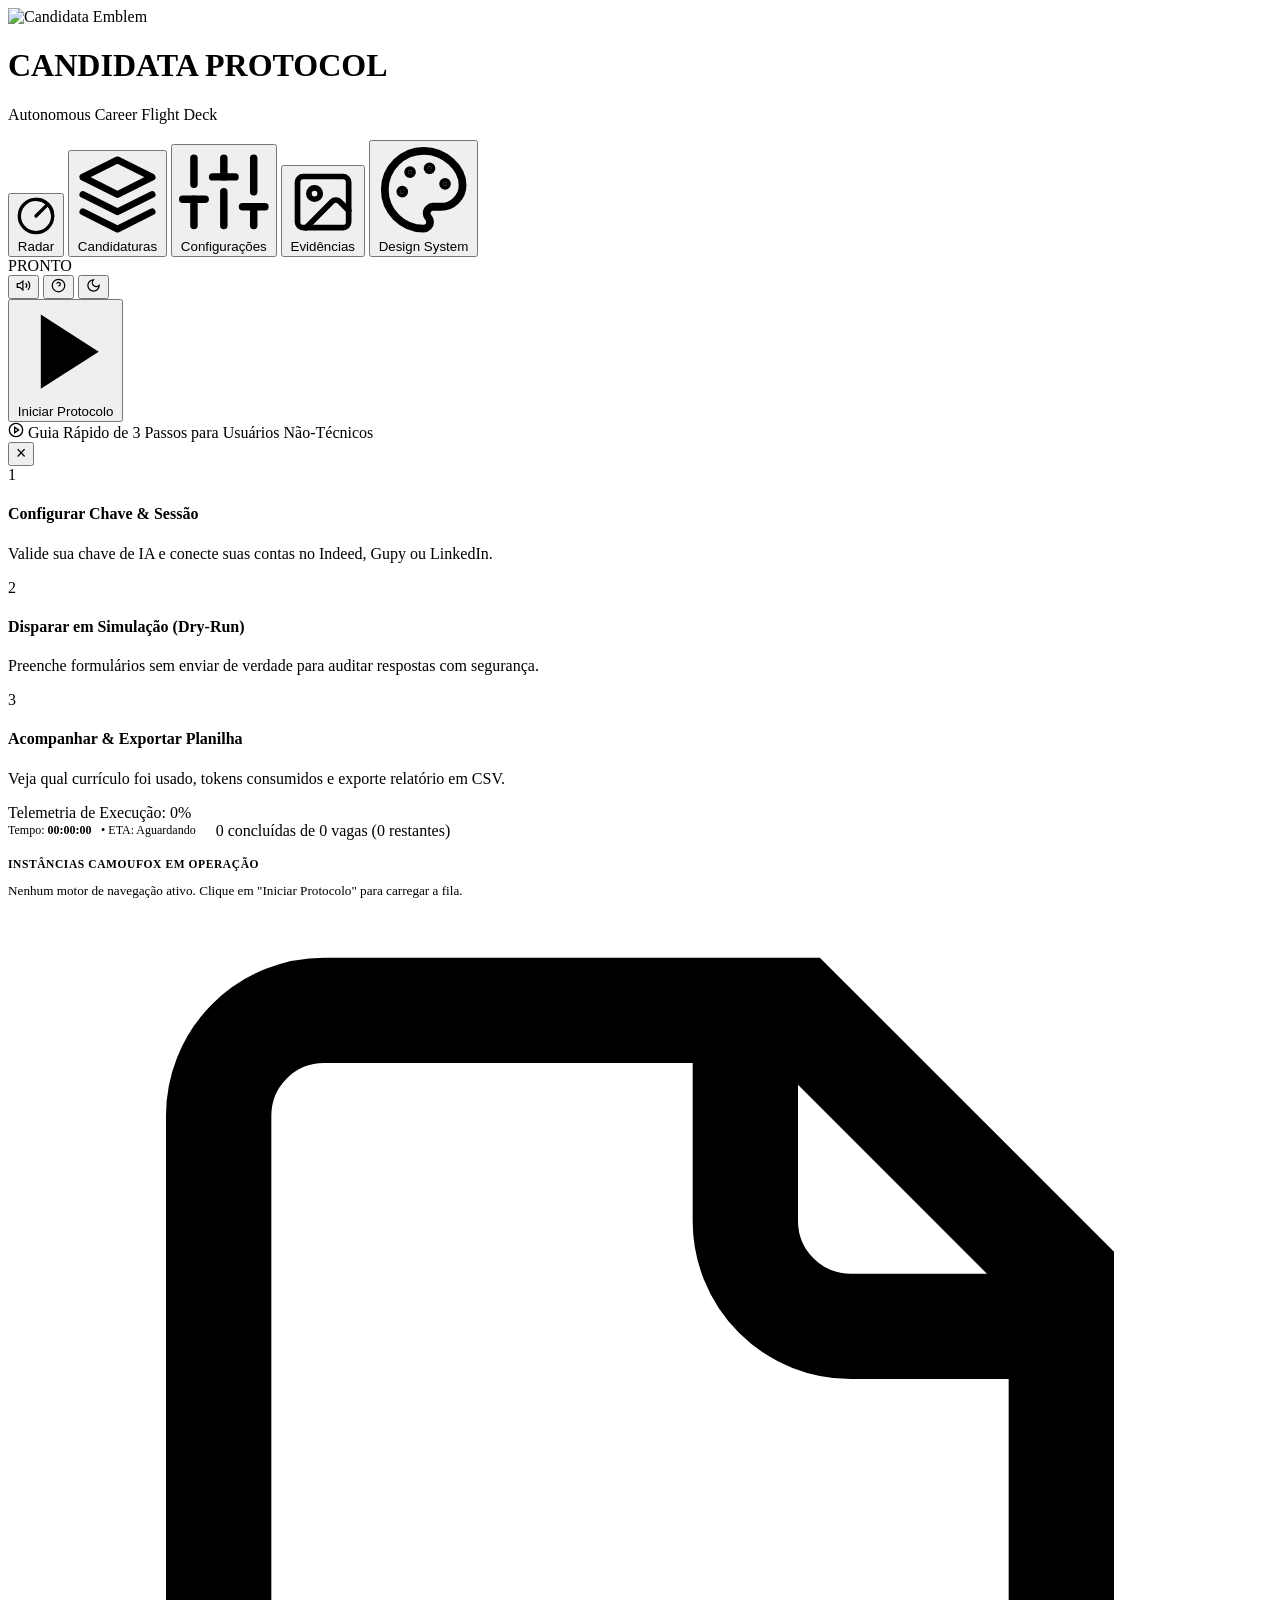
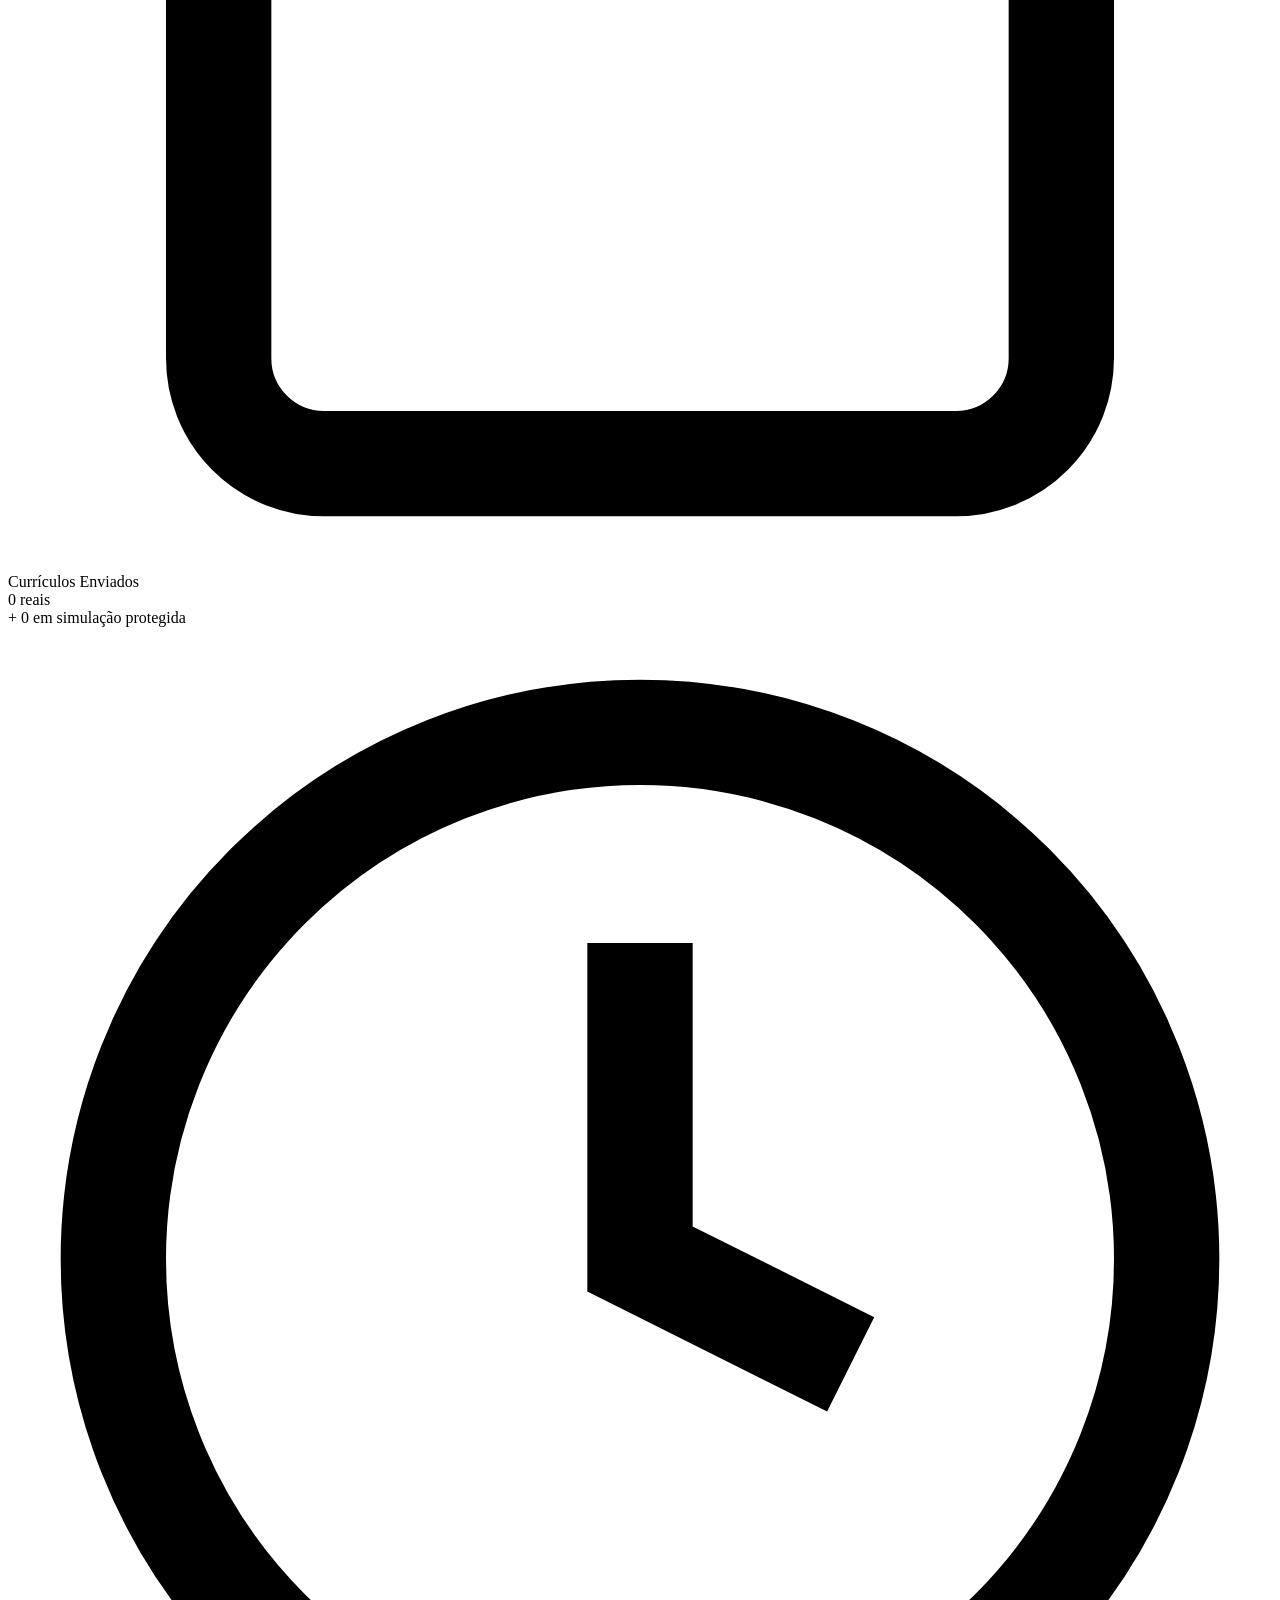
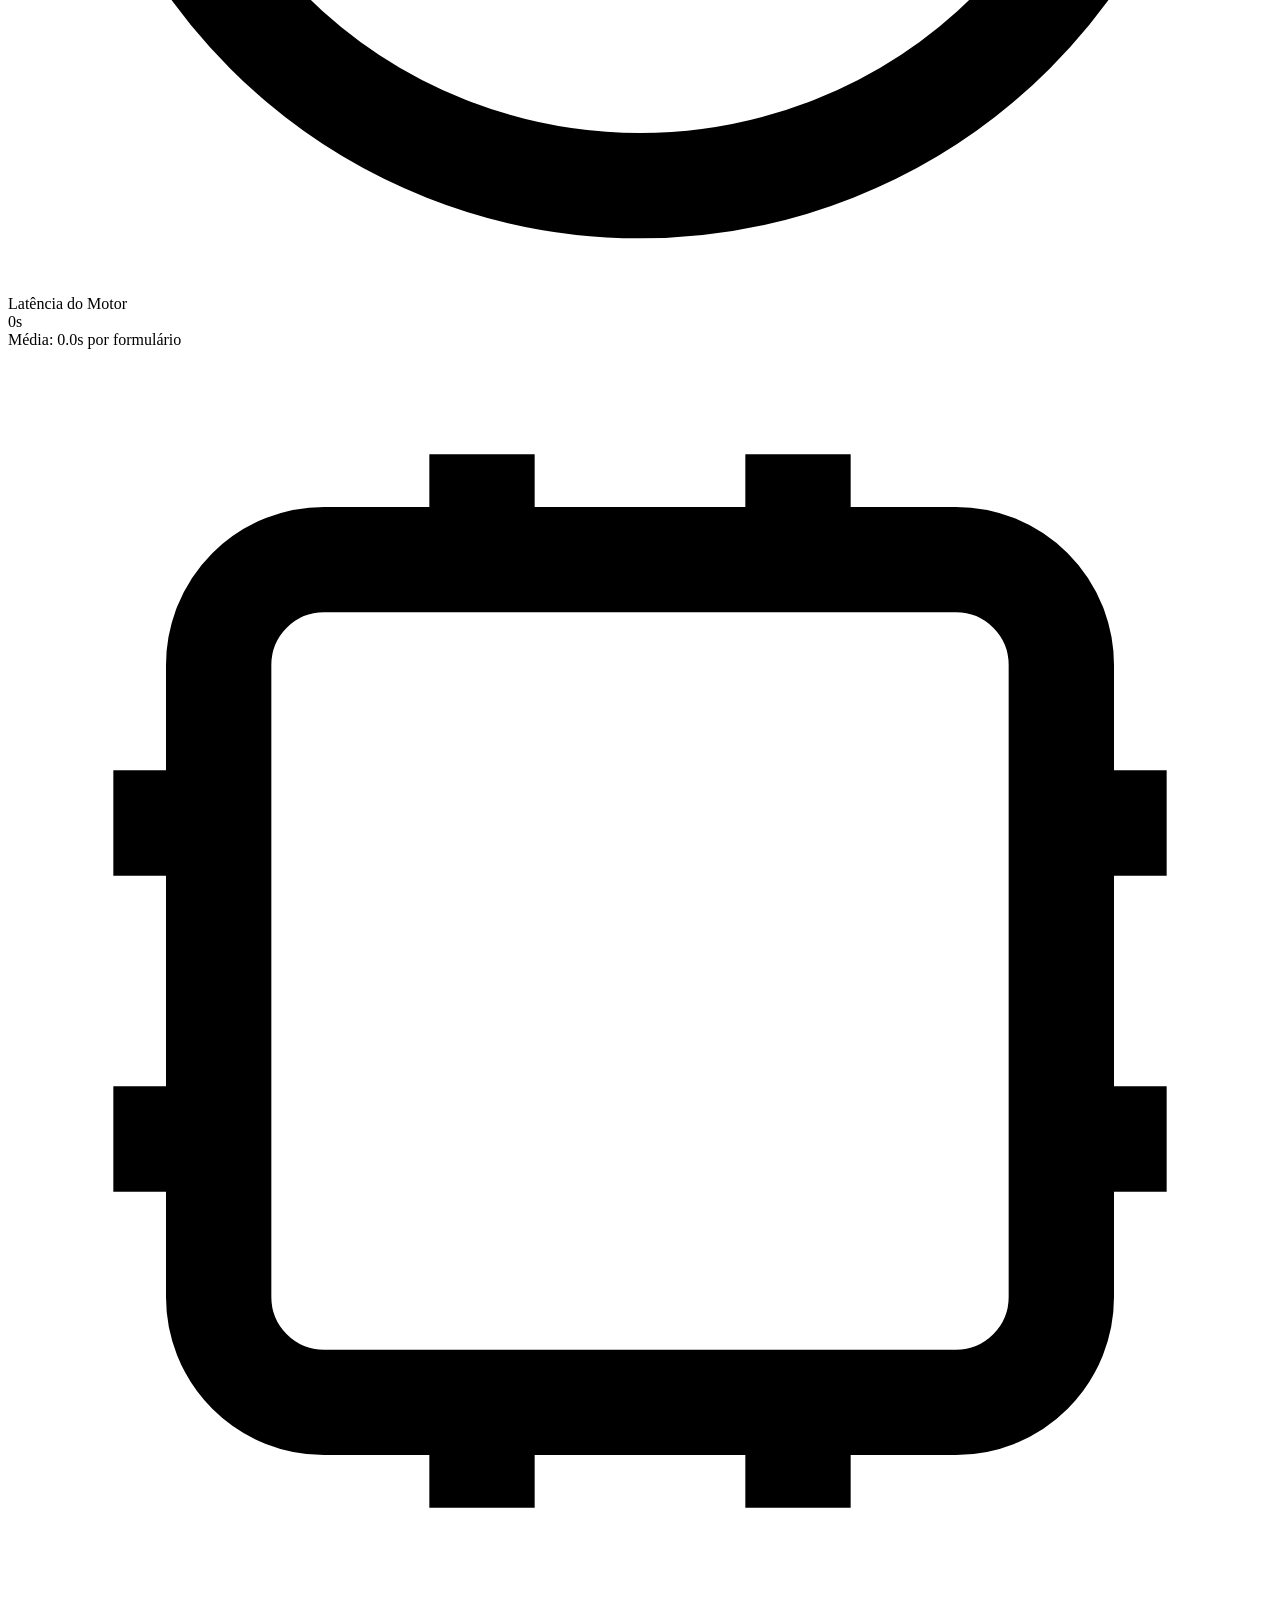
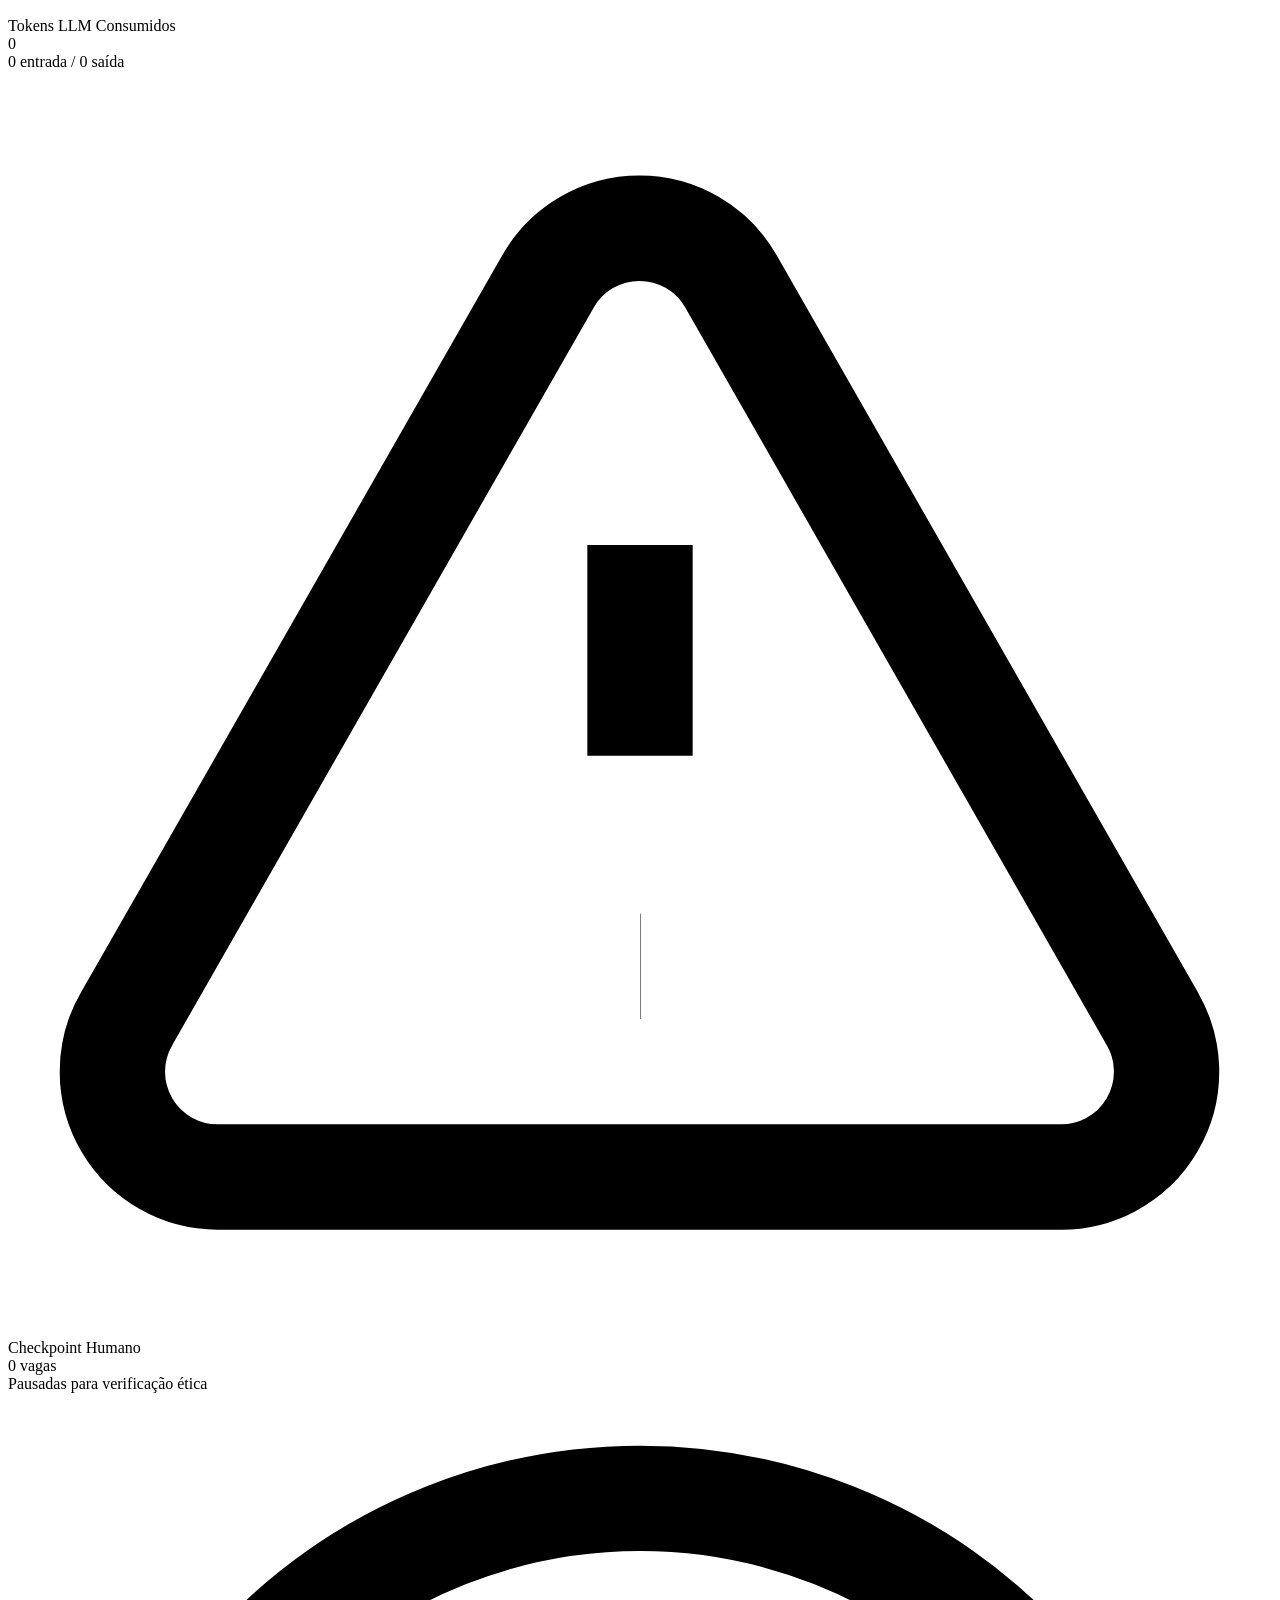
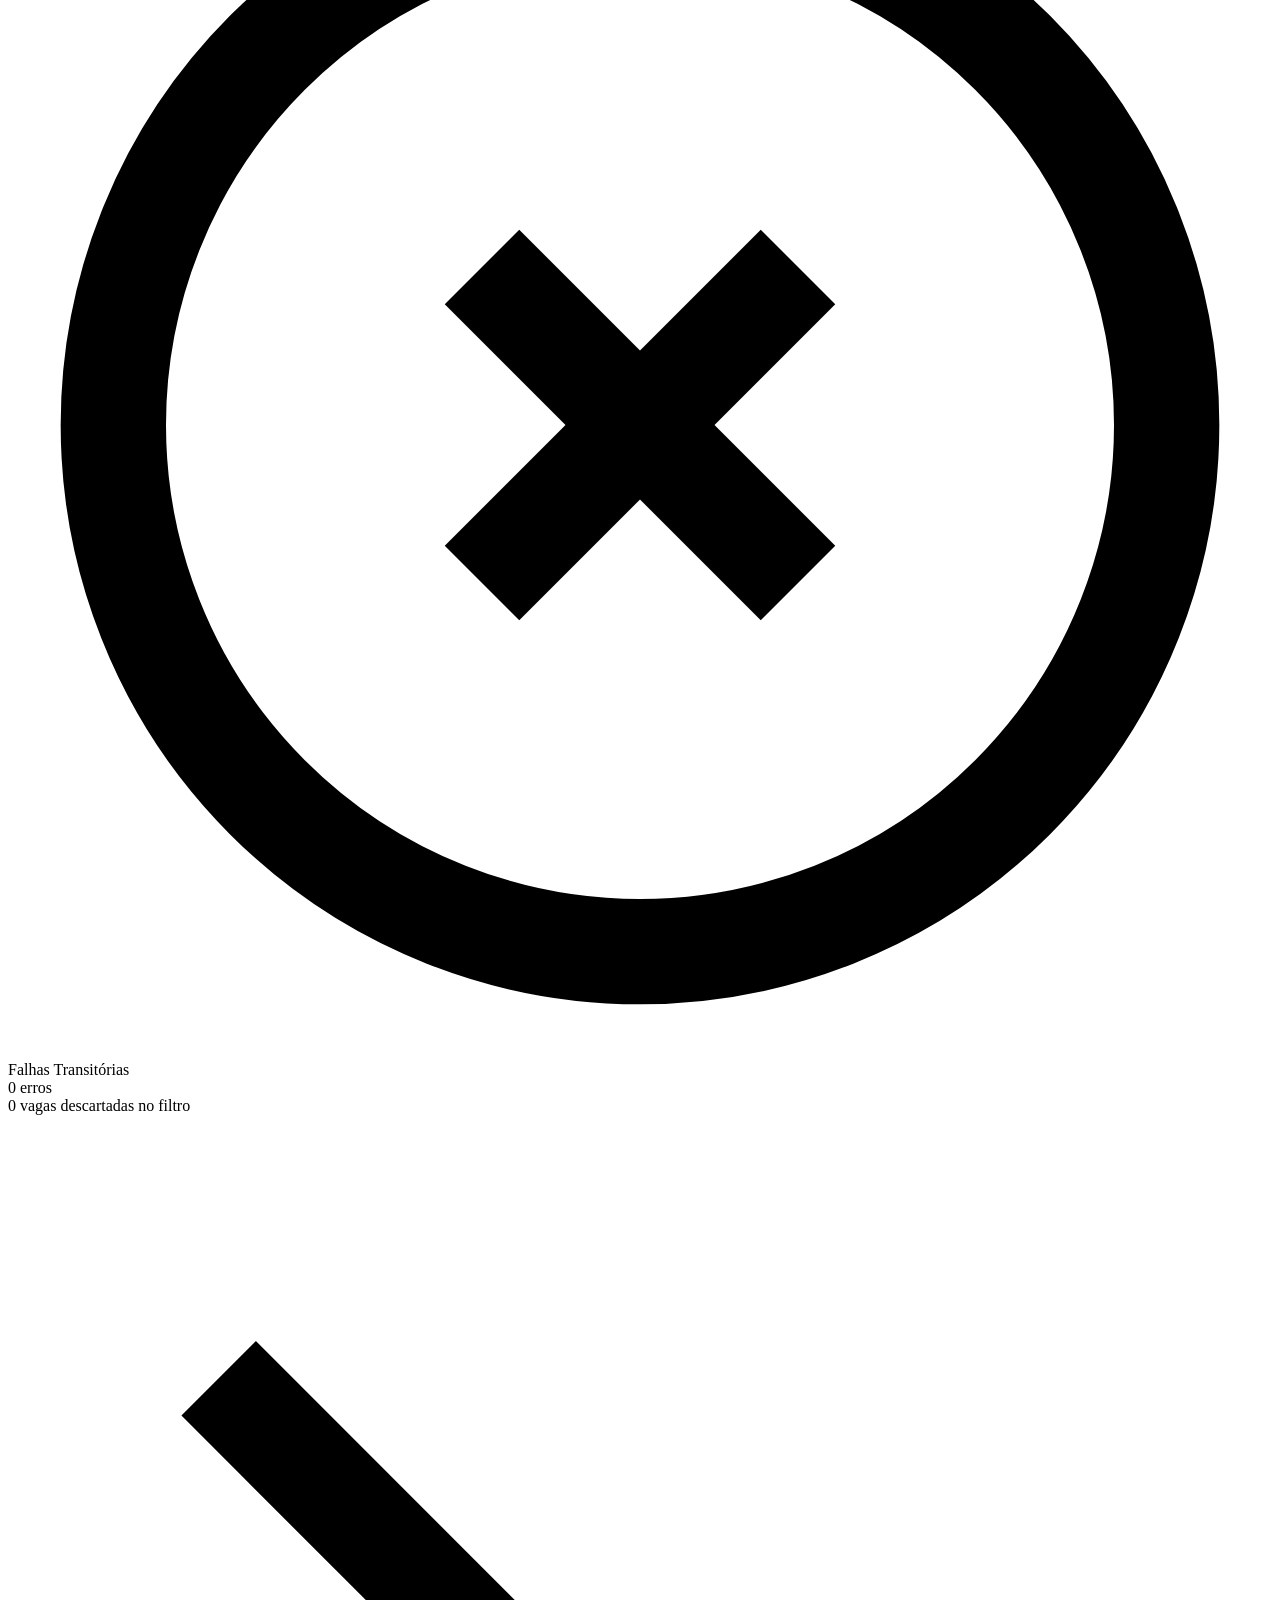
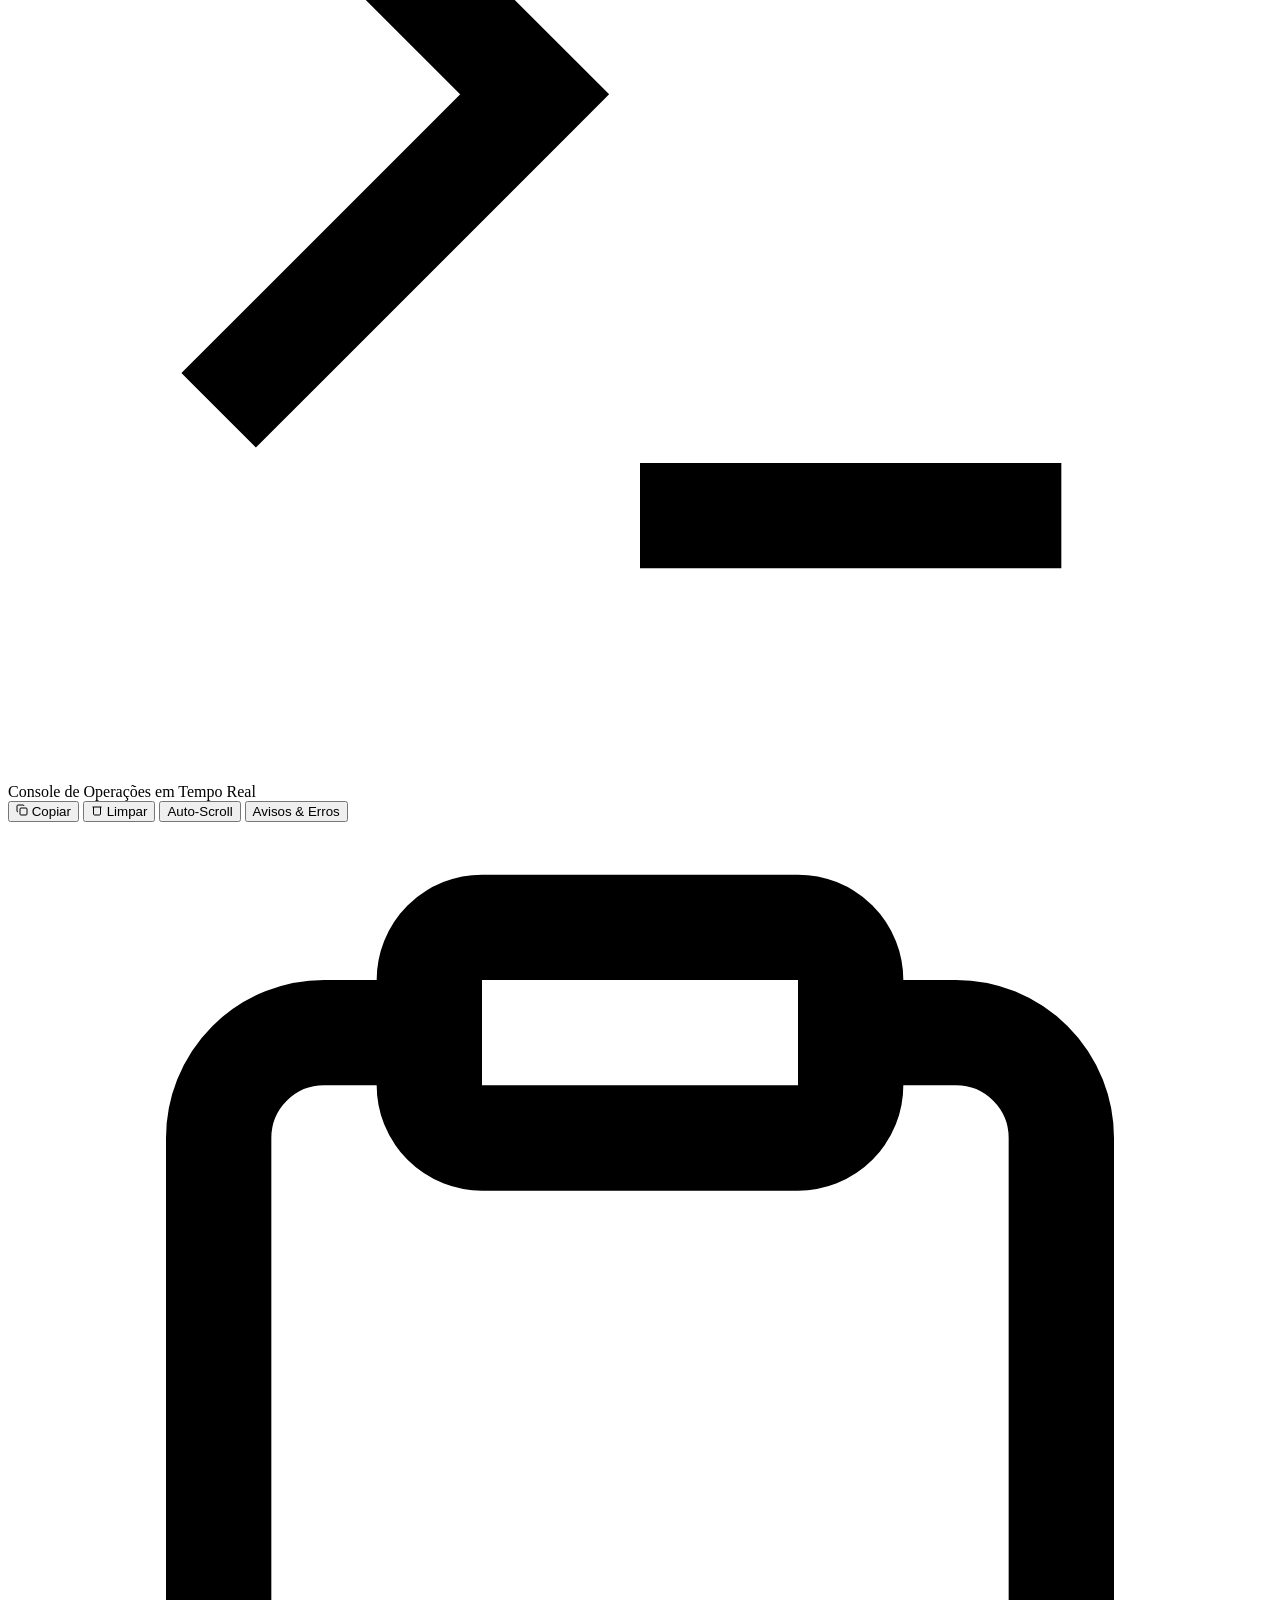
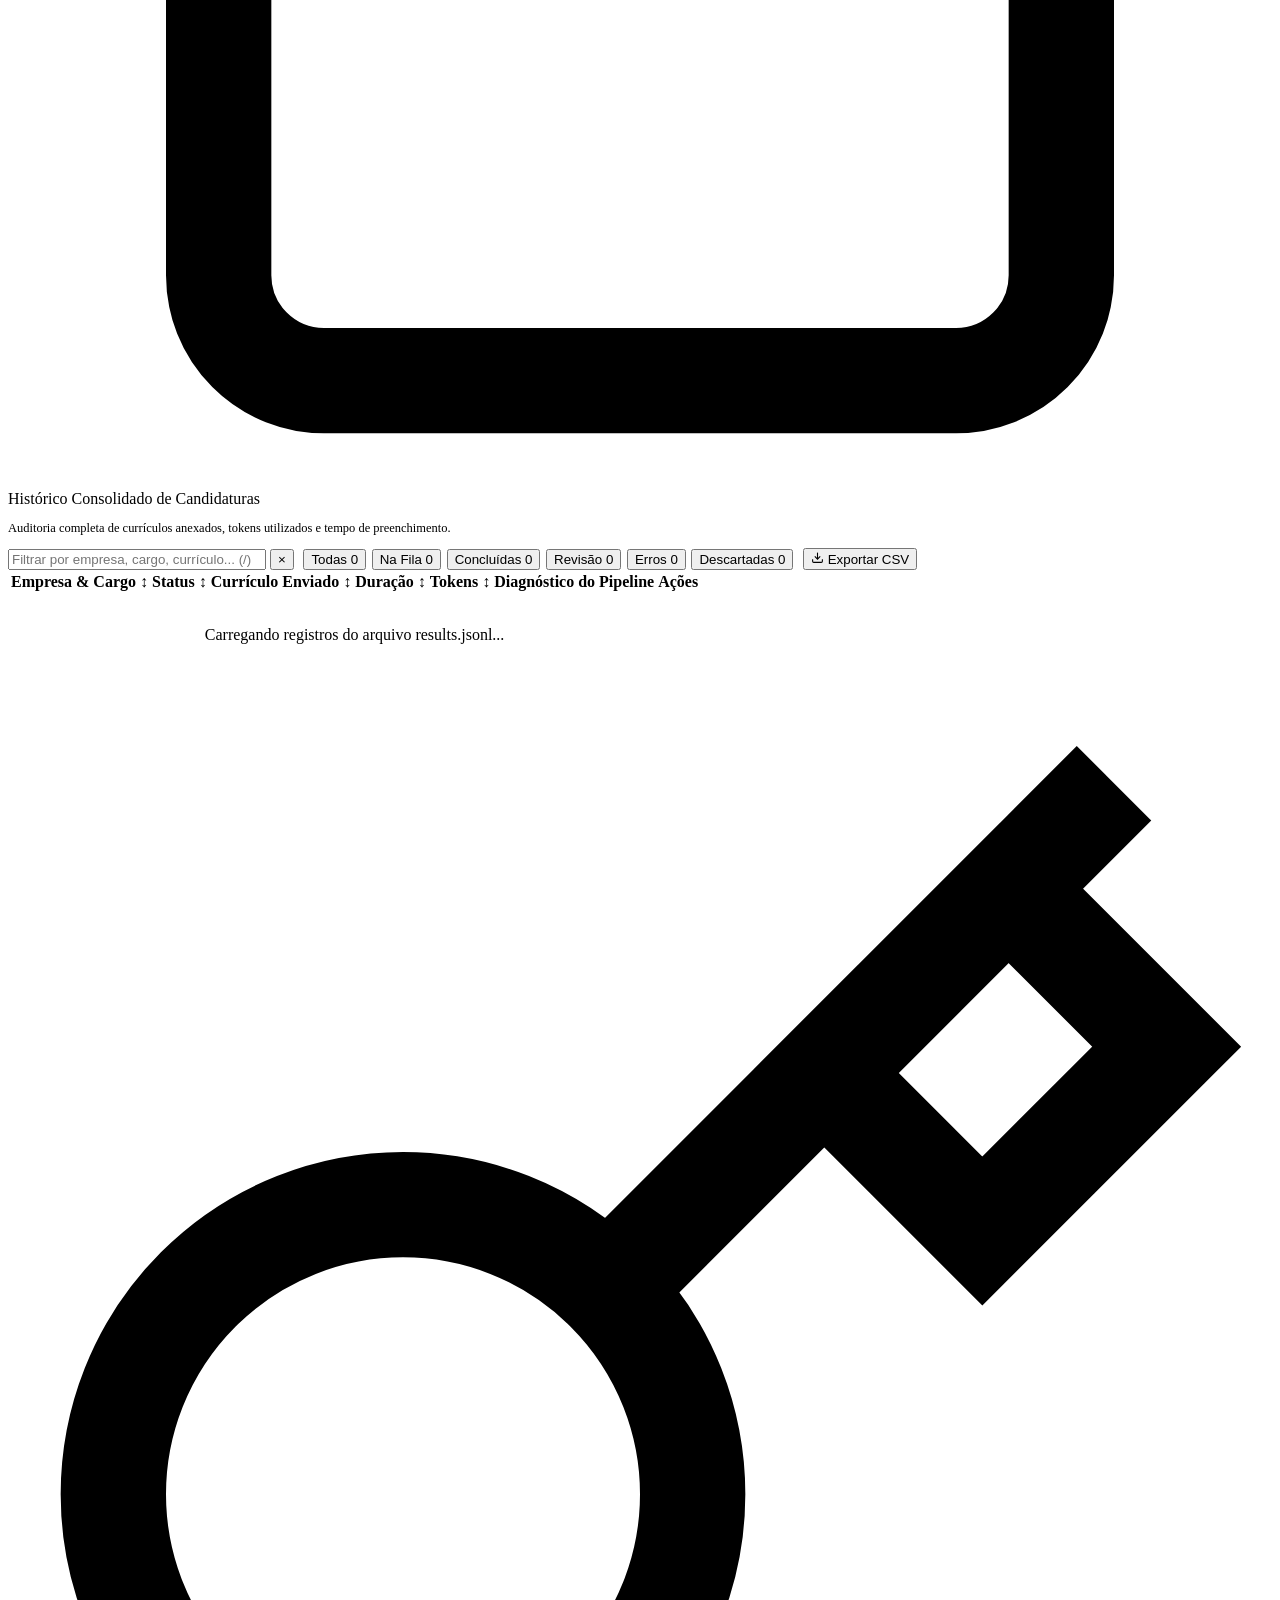
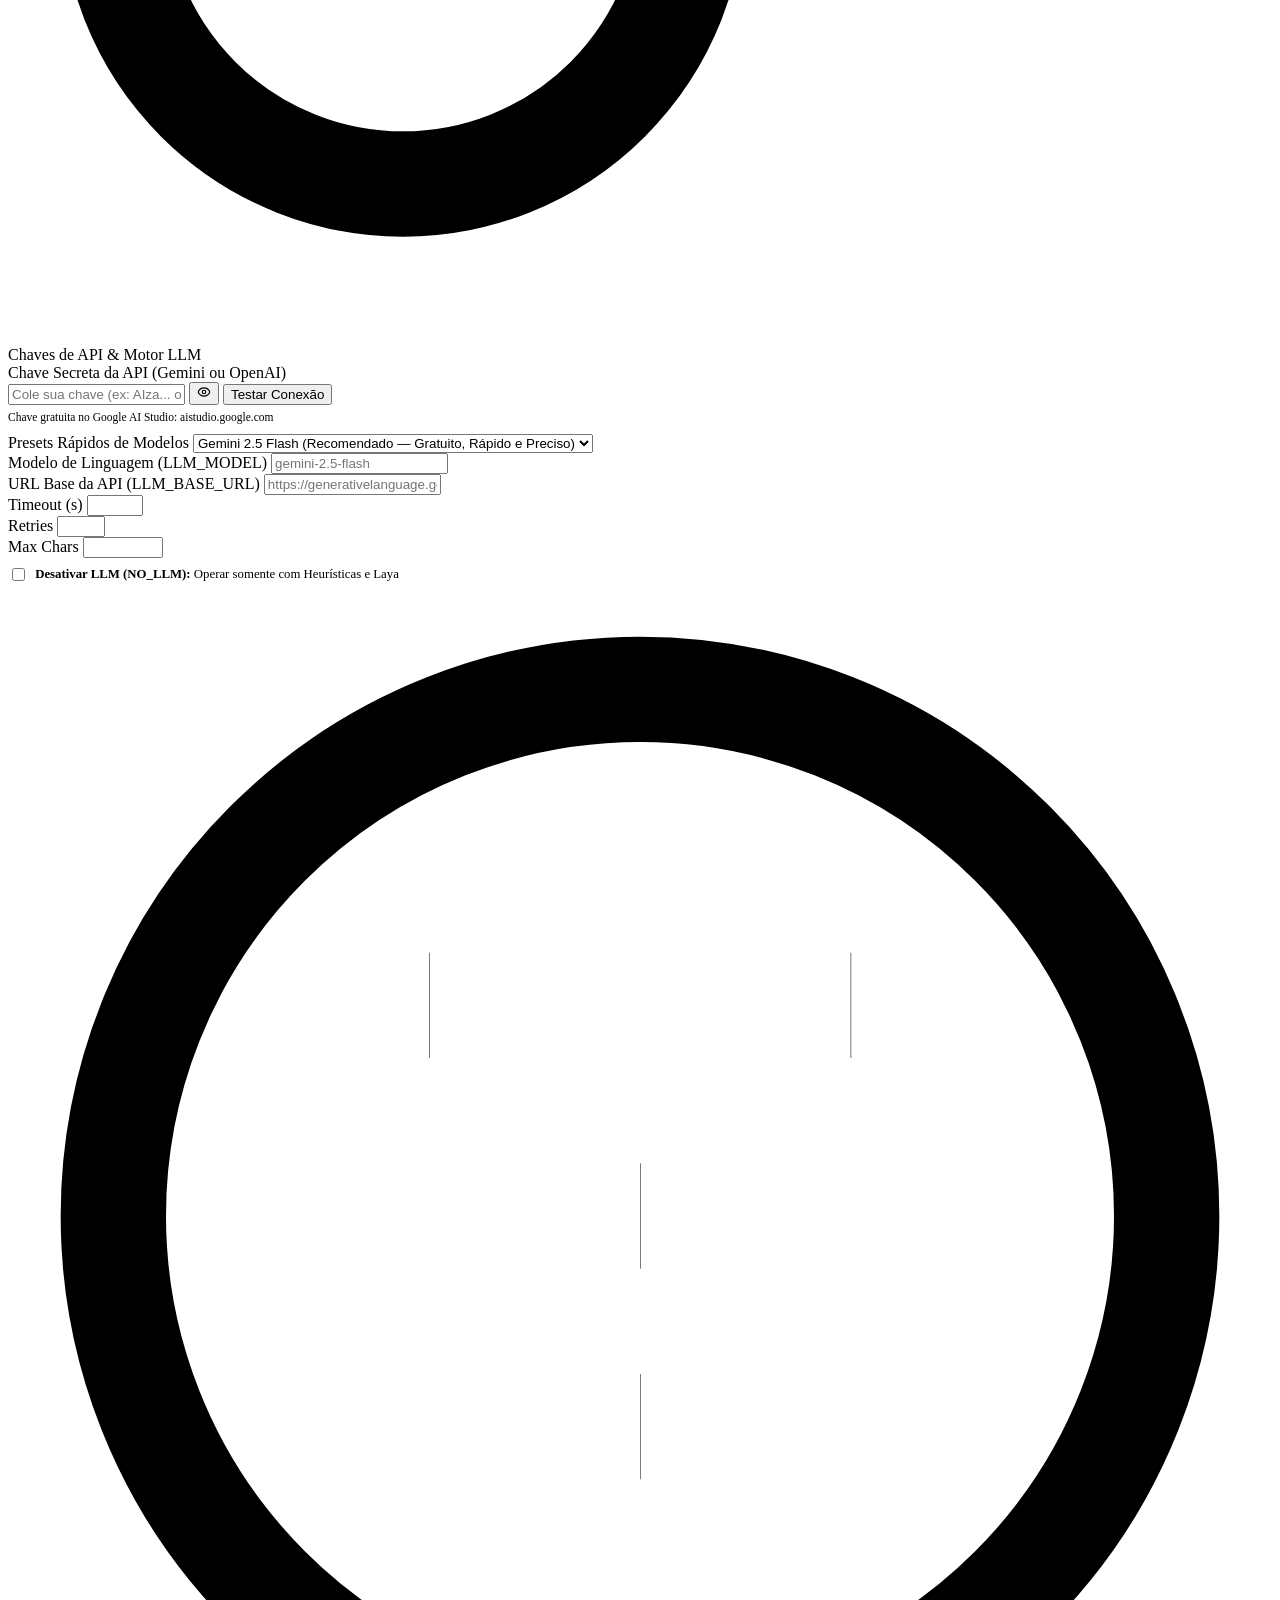
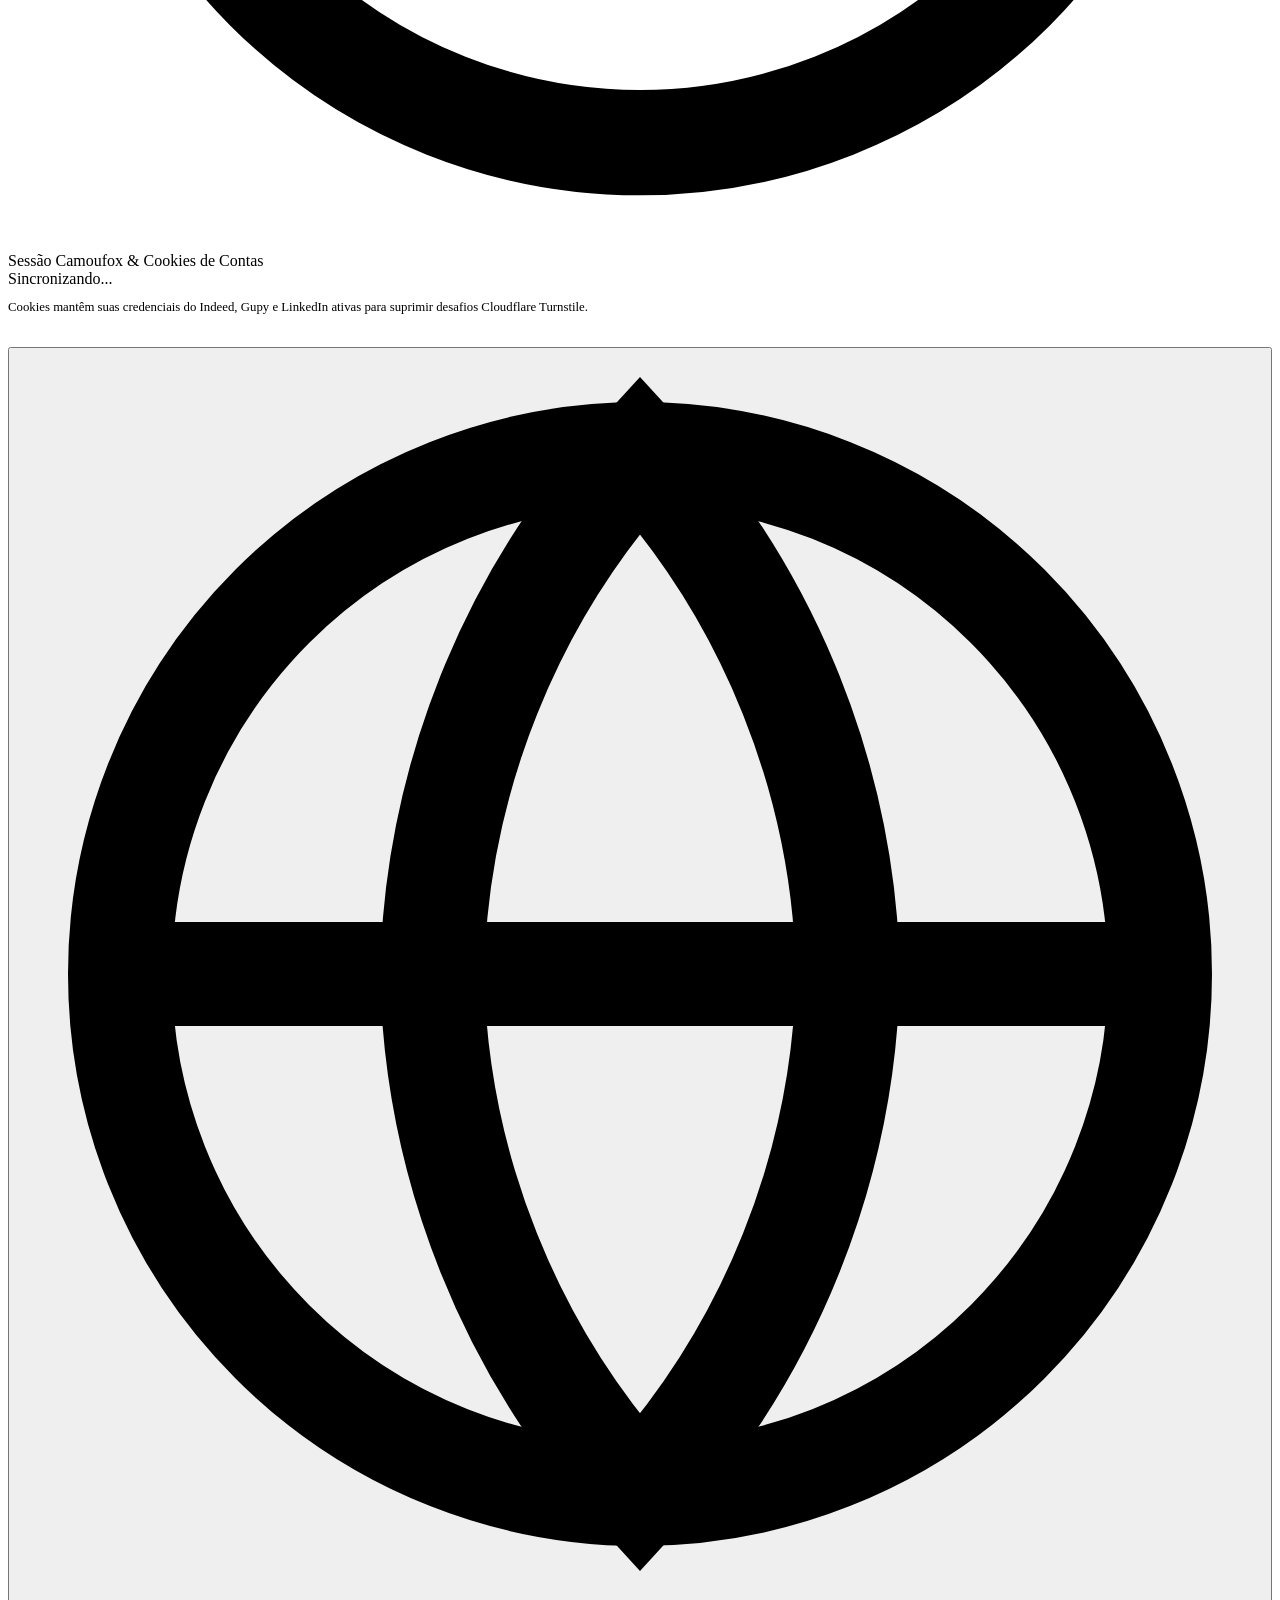
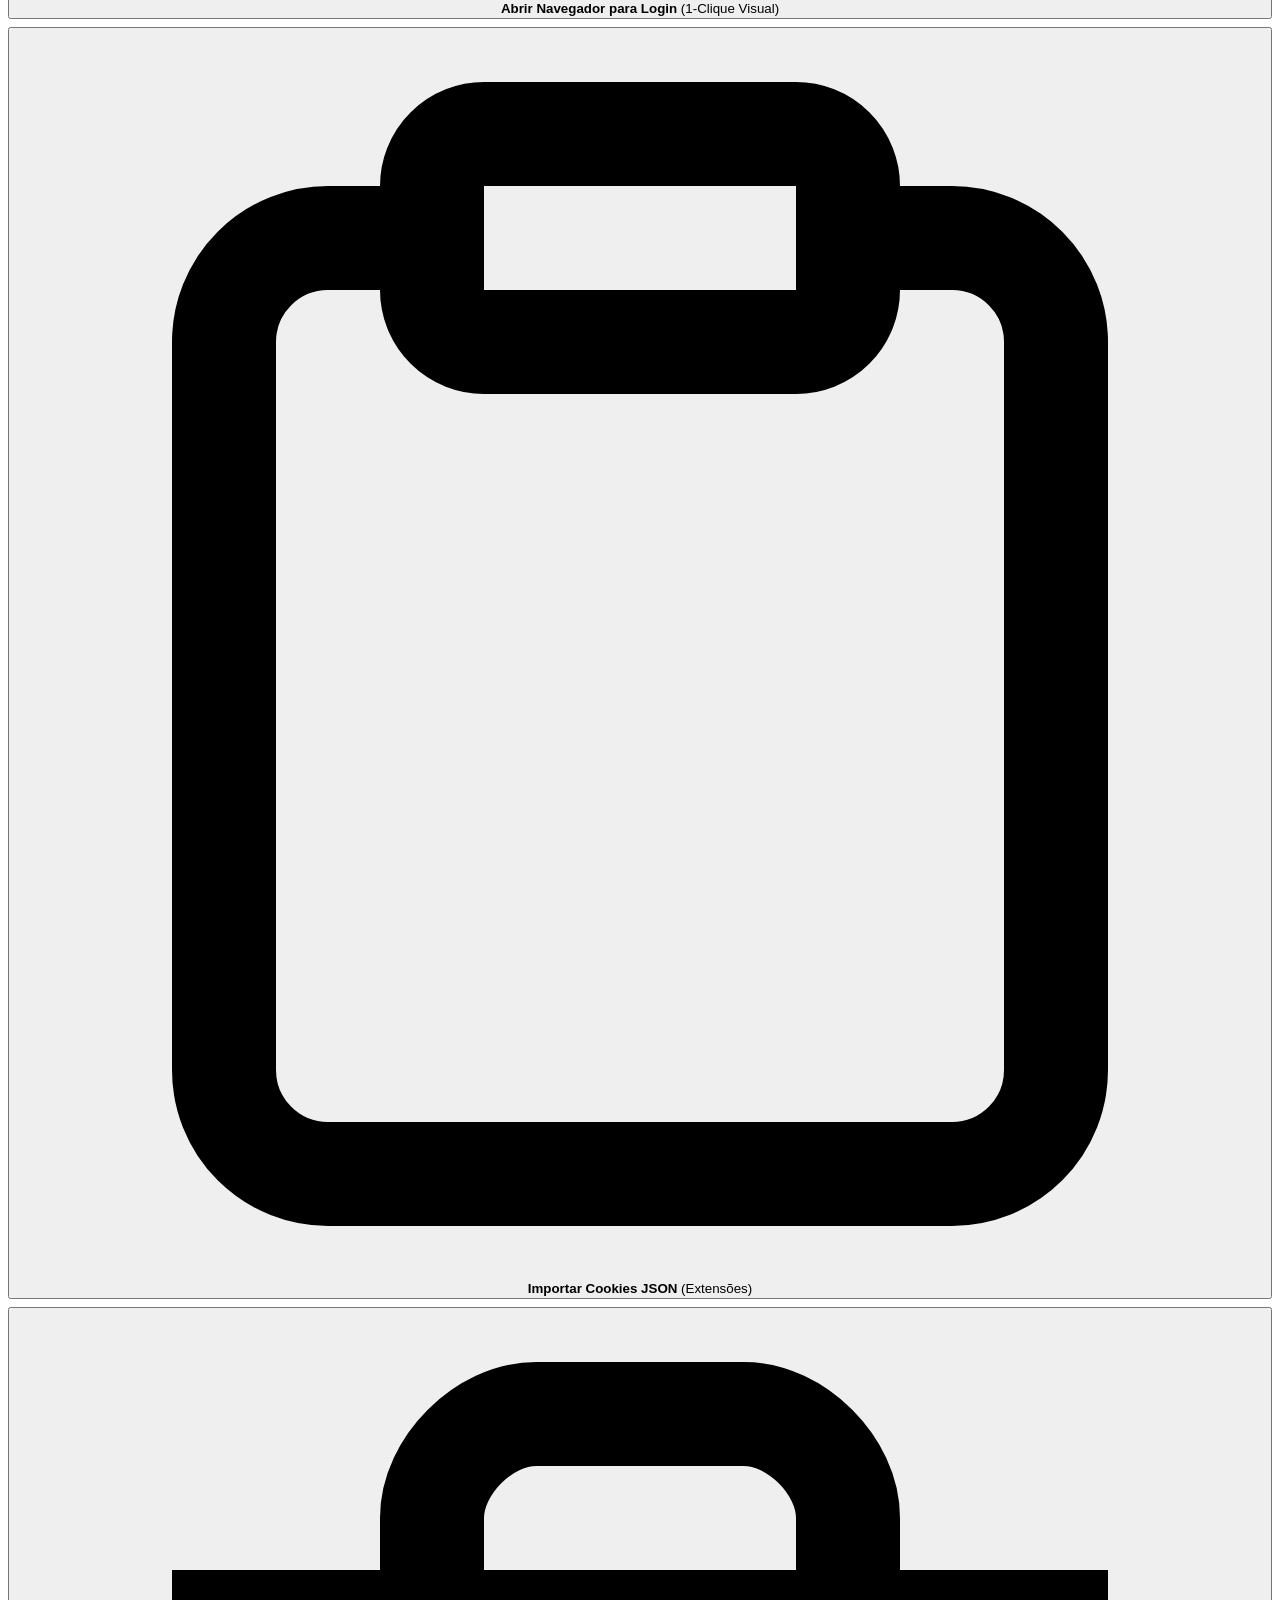
==== commit 31ff709f: "feat(web): make 100% of env variables editable via web interface and add raw env editor" ====
--- a/web/static/index.html
+++ b/web/static/index.html
@@ -342,8 +342,9 @@
            =================================================================== -->
       <section id="tab-config" class="tab-pane">
         <form onsubmit="saveSettings(event)">
+          <!-- Linha 1: LLM e Sessão -->
           <div class="form-row">
-            <!-- Coluna 1: Chaves de API & IA -->
+            <!-- Card 1: Chaves de API & Motor LLM -->
             <div class="card">
               <div class="card-header">
                 <div class="card-title">
@@ -359,7 +360,8 @@
                     id="cfg-api-key"
                     type="password"
                     class="form-control"
-                    placeholder="Cole sua chave (ex: AQ.Ab8... ou sk-...)"
+                    placeholder="Cole sua chave (ex: AIza... ou sk-...)"
+                    oninput="markConfigDirty()"
                   />
                   <button type="button" class="btn btn-secondary" onclick="togglePasswordVisibility('cfg-api-key')" title="Revelar segredo">
                     <svg viewBox="0 0 24 24" width="14" height="14" fill="none" stroke="currentColor" stroke-width="2"><path d="M2 12s3-7 10-7 10 7 10 7-3 7-10 7-10-7-10-7Z"/><circle cx="12" cy="12" r="3"/></svg>
@@ -386,17 +388,39 @@
               </div>
 
               <div class="form-group">
-                <label class="form-label">Modelo de Linguagem (LLM)</label>
+                <label class="form-label">Modelo de Linguagem (LLM_MODEL)</label>
                 <input id="cfg-model" type="text" class="form-control" placeholder="gemini-2.5-flash" oninput="markConfigDirty()" />
               </div>
 
               <div class="form-group">
-                <label class="form-label">URL Base da API OpenAI-compatível</label>
+                <label class="form-label">URL Base da API (LLM_BASE_URL)</label>
                 <input id="cfg-base-url" type="text" class="form-control" placeholder="https://generativelanguage.googleapis.com/v1beta/openai/" oninput="markConfigDirty()" />
               </div>
-            </div>
-
-            <!-- Coluna 2: Cookies & Sessão de Contas -->
+
+              <div class="form-row" style="grid-template-columns: 1fr 1fr 1fr; gap:0.5rem;">
+                <div class="form-group">
+                  <label class="form-label">Timeout (s)</label>
+                  <input id="cfg-llm-timeout" type="number" min="5" max="300" class="form-control" oninput="markConfigDirty()" />
+                </div>
+                <div class="form-group">
+                  <label class="form-label">Retries</label>
+                  <input id="cfg-llm-retries" type="number" min="1" max="10" class="form-control" oninput="markConfigDirty()" />
+                </div>
+                <div class="form-group">
+                  <label class="form-label">Max Chars</label>
+                  <input id="cfg-llm-max-input" type="number" min="1000" max="100000" class="form-control" oninput="markConfigDirty()" />
+                </div>
+              </div>
+
+              <div class="form-group" style="margin-top:0.4rem;">
+                <label style="display:flex; align-items:center; gap:0.45rem; font-size:0.8rem; cursor:pointer;">
+                  <input id="cfg-no-llm" type="checkbox" onchange="markConfigDirty()" />
+                  <span><strong>Desativar LLM (NO_LLM):</strong> Operar somente com Heurísticas e Laya</span>
+                </label>
+              </div>
+            </div>
+
+            <!-- Card 2: Cookies & Sessão de Contas -->
             <div class="card">
               <div class="card-header">
                 <div class="card-title">
@@ -429,8 +453,9 @@
             </div>
           </div>
 
+          <!-- Linha 2: Planilha e Diretrizes de Execução -->
           <div class="form-row" style="margin-top: 1.15rem;">
-            <!-- Coluna 3: Planilha & Currículos -->
+            <!-- Card 3: Planilha & Google Drive -->
             <div class="card">
               <div class="card-header">
                 <div class="card-title">
@@ -440,7 +465,7 @@
               </div>
 
               <div class="form-group">
-                <label class="form-label">Link Central (Google Sheets)</label>
+                <label class="form-label">Link Central (GOOGLE_SHEET_URL)</label>
                 <div class="input-with-action">
                   <input
                     id="cfg-sheet-url"
@@ -456,35 +481,51 @@
               </div>
 
               <div class="form-group">
-                <label class="form-label">Diretório Local de Currículos</label>
-                <input id="cfg-cache-dir" type="text" class="form-control" placeholder="./cache/resumes" />
-              </div>
-
-              <div class="form-group">
-                <label class="form-label">ID da Pasta Google Drive (Opcional)</label>
-                <input id="cfg-drive-folder" type="text" class="form-control" placeholder="Hash no final da URL da pasta do Drive" />
+                <label class="form-label">ID da Pasta Google Drive (DRIVE_FOLDER_ID)</label>
+                <input id="cfg-drive-folder" type="text" class="form-control" placeholder="Hash no final da URL da pasta do Drive" oninput="markConfigDirty()" />
+              </div>
+
+              <div class="form-group">
+                <label class="form-label">Diretório Local de Currículos (CACHE_DIR)</label>
+                <input id="cfg-cache-dir" type="text" class="form-control" placeholder="./cache/resumes" oninput="markConfigDirty()" />
+              </div>
+
+              <div class="form-row" style="grid-template-columns: 1fr 1fr; gap:0.5rem;">
+                <div class="form-group">
+                  <label class="form-label">OAuth Client File</label>
+                  <input id="cfg-google-oauth-file" type="text" class="form-control" placeholder="./client_secret.json" oninput="markConfigDirty()" />
+                </div>
+                <div class="form-group">
+                  <label class="form-label">Service Account File</label>
+                  <input id="cfg-google-sa-file" type="text" class="form-control" placeholder="./service_account.json" oninput="markConfigDirty()" />
+                </div>
+              </div>
+
+              <div class="form-group">
+                <label class="form-label">Google Token File</label>
+                <input id="cfg-google-token-file" type="text" class="form-control" placeholder="./token.json" oninput="markConfigDirty()" />
               </div>
 
               <div class="form-group">
                 <label style="display:flex; align-items:center; gap:0.45rem; font-size:0.8rem; cursor:pointer;">
-                  <input id="cfg-blank-status" type="checkbox" />
-                  <span>Tratar registros vazios na planilha como "A Fazer"</span>
+                  <input id="cfg-blank-status" type="checkbox" onchange="markConfigDirty()" />
+                  <span>Tratar registros vazios na planilha como "A Fazer" (INCLUDE_BLANK_STATUS)</span>
                 </label>
               </div>
             </div>
 
-            <!-- Coluna 4: Regras de Execução -->
+            <!-- Card 4: Execução, Concorrência & Navegador -->
             <div class="card">
               <div class="card-header">
                 <div class="card-title">
                   <svg viewBox="0 0 24 24" fill="none" stroke="currentColor" stroke-width="2"><path d="M12 22s8-4 8-10V5l-8-3-8 3v7c0 6 8 10 8 10"/></svg>
-                  Diretrizes de Execução & Segurança
-                </div>
-              </div>
-
-              <div class="form-group">
-                <label class="form-label">Navegadores Simultâneos (Concorrência)</label>
-                <input id="cfg-concurrency" type="number" min="1" max="10" class="form-control" />
+                  Diretrizes de Execução & Navegador
+                </div>
+              </div>
+
+              <div class="form-group">
+                <label class="form-label">Navegadores Simultâneos (MAX_CONCURRENCY)</label>
+                <input id="cfg-concurrency" type="number" min="1" max="10" class="form-control" oninput="markConfigDirty()" />
                 <p style="font-size:0.72rem; color:var(--text-muted); margin-top:0.3rem;">
                   Recomendado para estabilidade: 2 a 3 instâncias.
                 </p>
@@ -492,35 +533,284 @@
 
               <div class="form-group">
                 <label style="display:flex; align-items:center; gap:0.45rem; font-size:0.8rem; cursor:pointer;">
-                  <input id="cfg-dry-run" type="checkbox" />
-                  <span><strong>Modo Simulação (Dry-Run):</strong> Preenche sem clicar em submeter (Protegido)</span>
+                  <input id="cfg-dry-run" type="checkbox" onchange="markConfigDirty()" />
+                  <span><strong>Modo Simulação (DRY_RUN):</strong> Preenche sem clicar em submeter (Protegido)</span>
                 </label>
               </div>
 
               <div class="form-group">
                 <label style="display:flex; align-items:center; gap:0.45rem; font-size:0.8rem; cursor:pointer;">
-                  <input id="cfg-autonomous" type="checkbox" />
-                  <span><strong>Modo Autônomo:</strong> Resolve campos triviais sem interromper o usuário</span>
+                  <input id="cfg-autonomous" type="checkbox" onchange="markConfigDirty()" />
+                  <span><strong>Modo Autônomo (AUTONOMOUS_MODE):</strong> Resolve campos sem aguardar revisão</span>
                 </label>
               </div>
 
               <div class="form-group">
                 <label style="display:flex; align-items:center; gap:0.45rem; font-size:0.8rem; cursor:pointer;">
-                  <input id="cfg-camoufox" type="checkbox" />
-                  <span><strong>Motor Camoufox (C++ Gecko):</strong> Emulação biométrica anti-bot ativa</span>
+                  <input id="cfg-camoufox" type="checkbox" onchange="markConfigDirty()" />
+                  <span><strong>Motor Camoufox (USE_CAMOUFOX):</strong> Emulação biométrica anti-bot</span>
                 </label>
               </div>
-            </div>
-          </div>
-
-          <!-- Botão Salvar Geral -->
+
+              <div class="form-group">
+                <label style="display:flex; align-items:center; gap:0.45rem; font-size:0.8rem; cursor:pointer;">
+                  <input id="cfg-headless" type="checkbox" onchange="markConfigDirty()" />
+                  <span><strong>Modo Headless (HEADLESS):</strong> Ocultar janelas do navegador</span>
+                </label>
+              </div>
+
+              <div class="form-row" style="grid-template-columns: 1fr 1fr; gap:0.5rem; margin-top:0.5rem;">
+                <div class="form-group">
+                  <label class="form-label">Storage State</label>
+                  <input id="cfg-storage-state-path" type="text" class="form-control" placeholder="./cache/storage_state.json" oninput="markConfigDirty()" />
+                </div>
+                <div class="form-group">
+                  <label class="form-label">Pasta Screenshots</label>
+                  <input id="cfg-screenshot-dir" type="text" class="form-control" placeholder="./artifacts/screenshots" oninput="markConfigDirty()" />
+                </div>
+              </div>
+
+              <div class="form-row" style="grid-template-columns: 1fr 1fr; gap:0.5rem;">
+                <div class="form-group">
+                  <label class="form-label">Arquivo Resultados</label>
+                  <input id="cfg-results-file" type="text" class="form-control" placeholder="./artifacts/results.jsonl" oninput="markConfigDirty()" />
+                </div>
+                <div class="form-group">
+                  <label class="form-label">Planilha Saída</label>
+                  <input id="cfg-sheet-result-file" type="text" class="form-control" placeholder="./artifacts/planilha_atualizada.xlsx" oninput="markConfigDirty()" />
+                </div>
+              </div>
+            </div>
+          </div>
+
+          <!-- Linha 3: Timeouts & Fit Gate -->
+          <div class="form-row" style="margin-top: 1.15rem;">
+            <!-- Card 5: Timeouts, Retentativas & Rede -->
+            <div class="card">
+              <div class="card-header">
+                <div class="card-title">
+                  <svg viewBox="0 0 24 24" fill="none" stroke="currentColor" stroke-width="2"><circle cx="12" cy="12" r="10"/><polyline points="12 6 12 12 16 14"/></svg>
+                  Timeouts, Retentativas & Rede
+                </div>
+              </div>
+
+              <div class="form-row" style="grid-template-columns: 1fr 1fr 1fr; gap:0.5rem;">
+                <div class="form-group">
+                  <label class="form-label">Timeout Tarefa (s)</label>
+                  <input id="cfg-task-timeout" type="number" min="10" max="600" class="form-control" oninput="markConfigDirty()" />
+                </div>
+                <div class="form-group">
+                  <label class="form-label">Nav Timeout (ms)</label>
+                  <input id="cfg-nav-timeout" type="number" min="1000" max="120000" class="form-control" oninput="markConfigDirty()" />
+                </div>
+                <div class="form-group">
+                  <label class="form-label">Ação Timeout (ms)</label>
+                  <input id="cfg-action-timeout" type="number" min="500" max="60000" class="form-control" oninput="markConfigDirty()" />
+                </div>
+              </div>
+
+              <div class="form-row" style="grid-template-columns: 1fr 1fr; gap:0.5rem;">
+                <div class="form-group">
+                  <label class="form-label">Máx Retentativas (MAX_RETRIES)</label>
+                  <input id="cfg-max-retries" type="number" min="0" max="10" class="form-control" oninput="markConfigDirty()" />
+                </div>
+                <div class="form-group">
+                  <label class="form-label">Backoff Base (s)</label>
+                  <input id="cfg-backoff-base" type="number" step="0.1" min="0.1" max="10" class="form-control" oninput="markConfigDirty()" />
+                </div>
+              </div>
+
+              <div class="form-group">
+                <label class="form-label">Padrões de URLs Bloqueadas (BLOCKED_URL_PATTERNS JSON)</label>
+                <input id="cfg-blocked-patterns" type="text" class="form-control" style="font-family:var(--font-mono); font-size:0.75rem;" placeholder='["*google-analytics.com*", "*hotjar.com*"]' oninput="markConfigDirty()" />
+              </div>
+            </div>
+
+            <!-- Card 6: Fit Gate & Critérios de Currículo -->
+            <div class="card">
+              <div class="card-header">
+                <div class="card-title">
+                  <svg viewBox="0 0 24 24" fill="none" stroke="currentColor" stroke-width="2"><path d="M14 2H6a2 2 0 0 0-2 2v16a2 2 0 0 0 2 2h12a2 2 0 0 0 2-2V8z"/><polyline points="14 2 14 8 20 8"/><line x1="16" x2="8" y1="13" y2="13"/><line x1="16" x2="8" y1="17" y2="17"/></svg>
+                  Fit Gate & Seleção de Currículo
+                </div>
+              </div>
+
+              <div class="form-group">
+                <label class="form-label">Score Mínimo de Fit (MIN_FIT_SCORE de 0 a 100)</label>
+                <input id="cfg-min-fit-score" type="number" min="0" max="100" class="form-control" oninput="markConfigDirty()" />
+                <p style="font-size:0.72rem; color:var(--text-muted); margin-top:0.3rem;">
+                  Vagas com Fit Score inferior serão ignoradas ou marcadas como REVISAR.
+                </p>
+              </div>
+
+              <div class="form-group">
+                <label style="display:flex; align-items:center; gap:0.45rem; font-size:0.8rem; cursor:pointer;">
+                  <input id="cfg-fit-gate-enabled" type="checkbox" onchange="markConfigDirty()" />
+                  <span><strong>Ativar Fit Gate (FIT_GATE_ENABLED):</strong> Aplicar corte rigoroso por score</span>
+                </label>
+              </div>
+
+              <div class="form-group">
+                <label class="form-label">Limiar de Correspondência de Currículo (RESUME_MATCH_THRESHOLD)</label>
+                <input id="cfg-resume-match-threshold" type="number" step="0.05" min="0.1" max="1.0" class="form-control" oninput="markConfigDirty()" />
+                <p style="font-size:0.72rem; color:var(--text-muted); margin-top:0.3rem;">
+                  Similaridade difflib mínima para vincular currículo otimizado (ex: 0.90 = 90%).
+                </p>
+              </div>
+            </div>
+          </div>
+
+          <!-- Linha 4: Motor de Decisão Calibrada (Laya) -->
+          <div class="form-row" style="margin-top: 1.15rem;">
+            <div class="card" style="grid-column: 1 / -1;">
+              <div class="card-header">
+                <div class="card-title">
+                  <svg viewBox="0 0 24 24" fill="none" stroke="currentColor" stroke-width="2"><polygon points="13 2 3 14 12 14 11 22 21 10 12 10 13 2"/></svg>
+                  Motor de Decisão Calibrada (Laya Sidecar & Regras Determinísticas)
+                </div>
+              </div>
+
+              <div class="form-row" style="grid-template-columns: repeat(auto-fit, minmax(240px, 1fr)); gap:0.75rem;">
+                <div class="form-group">
+                  <label class="form-label">Backend de Decisão</label>
+                  <select id="cfg-decision-backend" class="form-control" onchange="markConfigDirty()">
+                    <option value="laya">Laya Sidecar (Probabilístico Calibrado)</option>
+                    <option value="rules">Rules (Regras Determinísticas Heurísticas)</option>
+                  </select>
+                </div>
+                <div class="form-group">
+                  <label class="form-label">URL do Laya (LAYA_URL)</label>
+                  <input id="cfg-laya-url" type="text" class="form-control" placeholder="http://127.0.0.1:8787" oninput="markConfigDirty()" />
+                </div>
+                <div class="form-group">
+                  <label class="form-label">Timeout Laya (s)</label>
+                  <input id="cfg-laya-timeout" type="number" step="0.5" min="0.5" max="60" class="form-control" oninput="markConfigDirty()" />
+                </div>
+                <div class="form-group">
+                  <label class="form-label">Fator CPU Timeout</label>
+                  <input id="cfg-laya-cpu-factor" type="number" step="0.5" min="1" max="20" class="form-control" oninput="markConfigDirty()" />
+                </div>
+              </div>
+
+              <div class="form-row" style="grid-template-columns: repeat(auto-fit, minmax(200px, 1fr)); gap:0.75rem;">
+                <div class="form-group">
+                  <label class="form-label">Falhas Circuit Breaker</label>
+                  <input id="cfg-laya-max-failures" type="number" min="1" max="10" class="form-control" oninput="markConfigDirty()" />
+                </div>
+                <div class="form-group">
+                  <label class="form-label">Cooldown Breaker (s)</label>
+                  <input id="cfg-laya-cooldown" type="number" min="5" max="300" class="form-control" oninput="markConfigDirty()" />
+                </div>
+                <div class="form-group">
+                  <label class="form-label">Limiar Sim (Yes Th)</label>
+                  <input id="cfg-laya-yes-th" type="number" step="0.05" min="0.5" max="0.99" class="form-control" oninput="markConfigDirty()" />
+                </div>
+                <div class="form-group">
+                  <label class="form-label">Limiar Não (No Th)</label>
+                  <input id="cfg-laya-no-th" type="number" step="0.05" min="0.01" max="0.5" class="form-control" oninput="markConfigDirty()" />
+                </div>
+                <div class="form-group">
+                  <label class="form-label">Margem Mínima</label>
+                  <input id="cfg-laya-min-margin" type="number" step="0.01" min="0.01" max="0.5" class="form-control" oninput="markConfigDirty()" />
+                </div>
+              </div>
+
+              <div class="form-row" style="grid-template-columns: repeat(auto-fit, minmax(260px, 1fr)); gap:0.75rem;">
+                <div class="form-group">
+                  <label class="form-label">Max Chars Estado</label>
+                  <input id="cfg-laya-max-chars" type="number" min="300" max="10000" class="form-control" oninput="markConfigDirty()" />
+                </div>
+                <div class="form-group">
+                  <label class="form-label">Plan Acima de (chars)</label>
+                  <input id="cfg-laya-plan-above" type="number" min="200" max="5000" class="form-control" oninput="markConfigDirty()" />
+                </div>
+                <div class="form-group">
+                  <label class="form-label">Arquivo Auditoria Decisões</label>
+                  <input id="cfg-decision-audit-file" type="text" class="form-control" placeholder="./artifacts/decisions.jsonl" oninput="markConfigDirty()" />
+                </div>
+              </div>
+
+              <div class="form-group">
+                <label class="form-label">Modos dos Pontos de Decisão DP1-DP6 (LAYA_DP_MODES JSON)</label>
+                <input id="cfg-laya-dp-modes" type="text" class="form-control" style="font-family:var(--font-mono); font-size:0.75rem;" placeholder='{"DP1":"shadow","DP2":"shadow","DP3":"active","DP4":"active","DP5":"shadow","DP6":"active"}' oninput="markConfigDirty()" />
+              </div>
+
+              <div class="form-row" style="grid-template-columns: repeat(auto-fit, minmax(220px, 1fr)); gap:0.75rem;">
+                <div class="form-group">
+                  <label class="form-label">Arquivo Avaliação Laya</label>
+                  <input id="cfg-laya-eval-file" type="text" class="form-control" placeholder="./artifacts/laya_eval.json" oninput="markConfigDirty()" />
+                </div>
+                <div class="form-group">
+                  <label class="form-label">Validade Eval (dias)</label>
+                  <input id="cfg-laya-eval-max-days" type="number" min="1" max="90" class="form-control" oninput="markConfigDirty()" />
+                </div>
+                <div class="form-group">
+                  <label class="form-label">Mínimo Exemplos Eval</label>
+                  <input id="cfg-eval-min-examples" type="number" min="5" max="200" class="form-control" oninput="markConfigDirty()" />
+                </div>
+                <div class="form-group">
+                  <label class="form-label">Margem Eval</label>
+                  <input id="cfg-eval-margin" type="number" step="0.01" min="0.01" max="0.5" class="form-control" oninput="markConfigDirty()" />
+                </div>
+                <div class="form-group">
+                  <label class="form-label">Cobertura Mín Eval</label>
+                  <input id="cfg-eval-min-coverage" type="number" step="0.05" min="0.1" max="1.0" class="form-control" oninput="markConfigDirty()" />
+                </div>
+              </div>
+
+              <div class="form-group" style="display:flex; gap:1.5rem; flex-wrap:wrap; margin-top:0.4rem;">
+                <label style="display:flex; align-items:center; gap:0.45rem; font-size:0.8rem; cursor:pointer;">
+                  <input id="cfg-laya-order-swap" type="checkbox" onchange="markConfigDirty()" />
+                  <span><strong>Swap de Ordem (LAYA_ORDER_SWAP):</strong> Mitigar viés de ordem executando duas passadas invertidas</span>
+                </label>
+                <label style="display:flex; align-items:center; gap:0.45rem; font-size:0.8rem; cursor:pointer;">
+                  <input id="cfg-laya-req-eval" type="checkbox" onchange="markConfigDirty()" />
+                  <span><strong>Exigir Avaliação (LAYA_REQUIRE_EVAL_FOR_ACTIVE):</strong> Fallback para shadow se eval estiver vencido</span>
+                </label>
+              </div>
+            </div>
+          </div>
+
+          <!-- Linha 5: Editor Direto do Arquivo .env (Modo Avançado) -->
+          <div class="form-row" style="margin-top: 1.15rem;">
+            <div class="card" style="grid-column: 1 / -1;">
+              <div class="card-header">
+                <div>
+                  <div class="card-title">
+                    <svg viewBox="0 0 24 24" fill="none" stroke="currentColor" stroke-width="2"><polyline points="4 17 10 11 4 5"/><line x1="12" x2="20" y1="19" y2="19"/></svg>
+                    Editor Direto do Arquivo .env (Modo Avançado / Todas as Variáveis)
+                  </div>
+                  <p style="font-size:0.75rem; color:var(--text-muted); margin-top:0.25rem;">
+                    Edite ou adicione qualquer variável de ambiente diretamente no arquivo. Alterações gravadas aqui atualizam imediatamente o processo e todos os formulários.
+                  </p>
+                </div>
+                <button type="button" class="btn btn-secondary" onclick="saveRawEnvDirect()" style="font-size:0.78rem;">
+                  <svg viewBox="0 0 24 24" width="13" height="13" fill="none" stroke="currentColor" stroke-width="2"><path d="M19 21H5a2 2 0 0 1-2-2V5a2 2 0 0 1 2-2h11l5 5v11a2 2 0 0 1-2 2z"/></svg>
+                  Salvar Texto do .env
+                </button>
+              </div>
+
+              <div class="form-group" style="margin-bottom:0;">
+                <textarea
+                  id="cfg-raw-env"
+                  class="form-control"
+                  rows="14"
+                  style="font-family:var(--font-mono); font-size:0.78rem; line-height:1.45; white-space:pre; resize:vertical; background:var(--bg-input);"
+                  placeholder="# Conteúdo do seu arquivo .env..."
+                  oninput="markConfigDirty()"
+                ></textarea>
+              </div>
+            </div>
+          </div>
+
+          <!-- Botão Salvar Geral no Rodapé -->
           <div style="margin-top: 1.35rem; display:flex; justify-content:flex-end; align-items:center;">
             <div id="unsaved-badge" style="display:none; font-size:0.75rem; margin-right:0.85rem; color:var(--amber); align-items:center;">
               <span class="unsaved-dot"></span> Alterações não gravadas no .env
             </div>
             <button id="btn-save-settings" type="submit" class="btn btn-primary" style="padding:0.65rem 2rem; font-size:0.875rem;">
               <svg viewBox="0 0 24 24" fill="none" stroke="currentColor" stroke-width="2"><path d="M19 21H5a2 2 0 0 1-2-2V5a2 2 0 0 1 2-2h11l5 5v11a2 2 0 0 1-2 2z"/><polyline points="17 21 17 13 7 13 7 21"/><polyline points="7 3 7 8 15 8"/></svg>
-              Gravar Configurações no Arquivo .env
+              Gravar Todas as Configurações no .env
             </button>
           </div>
         </form>
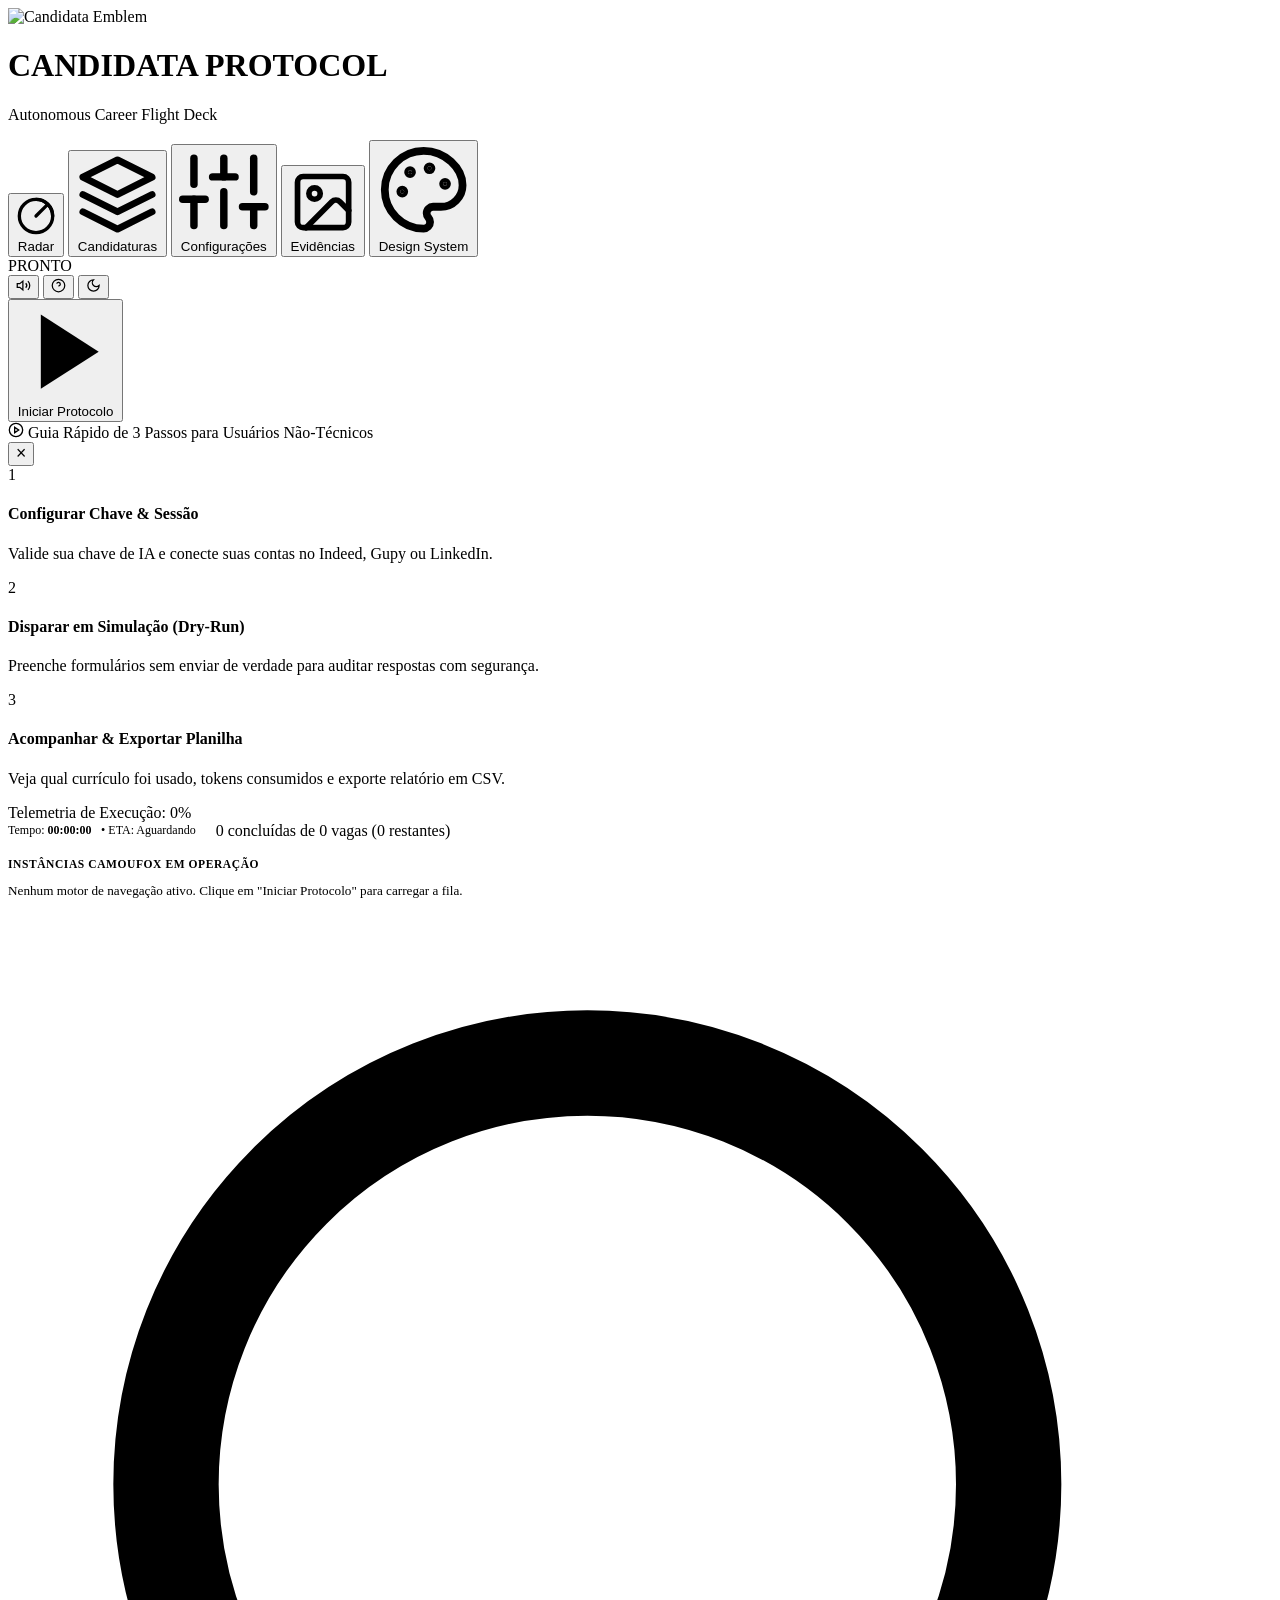
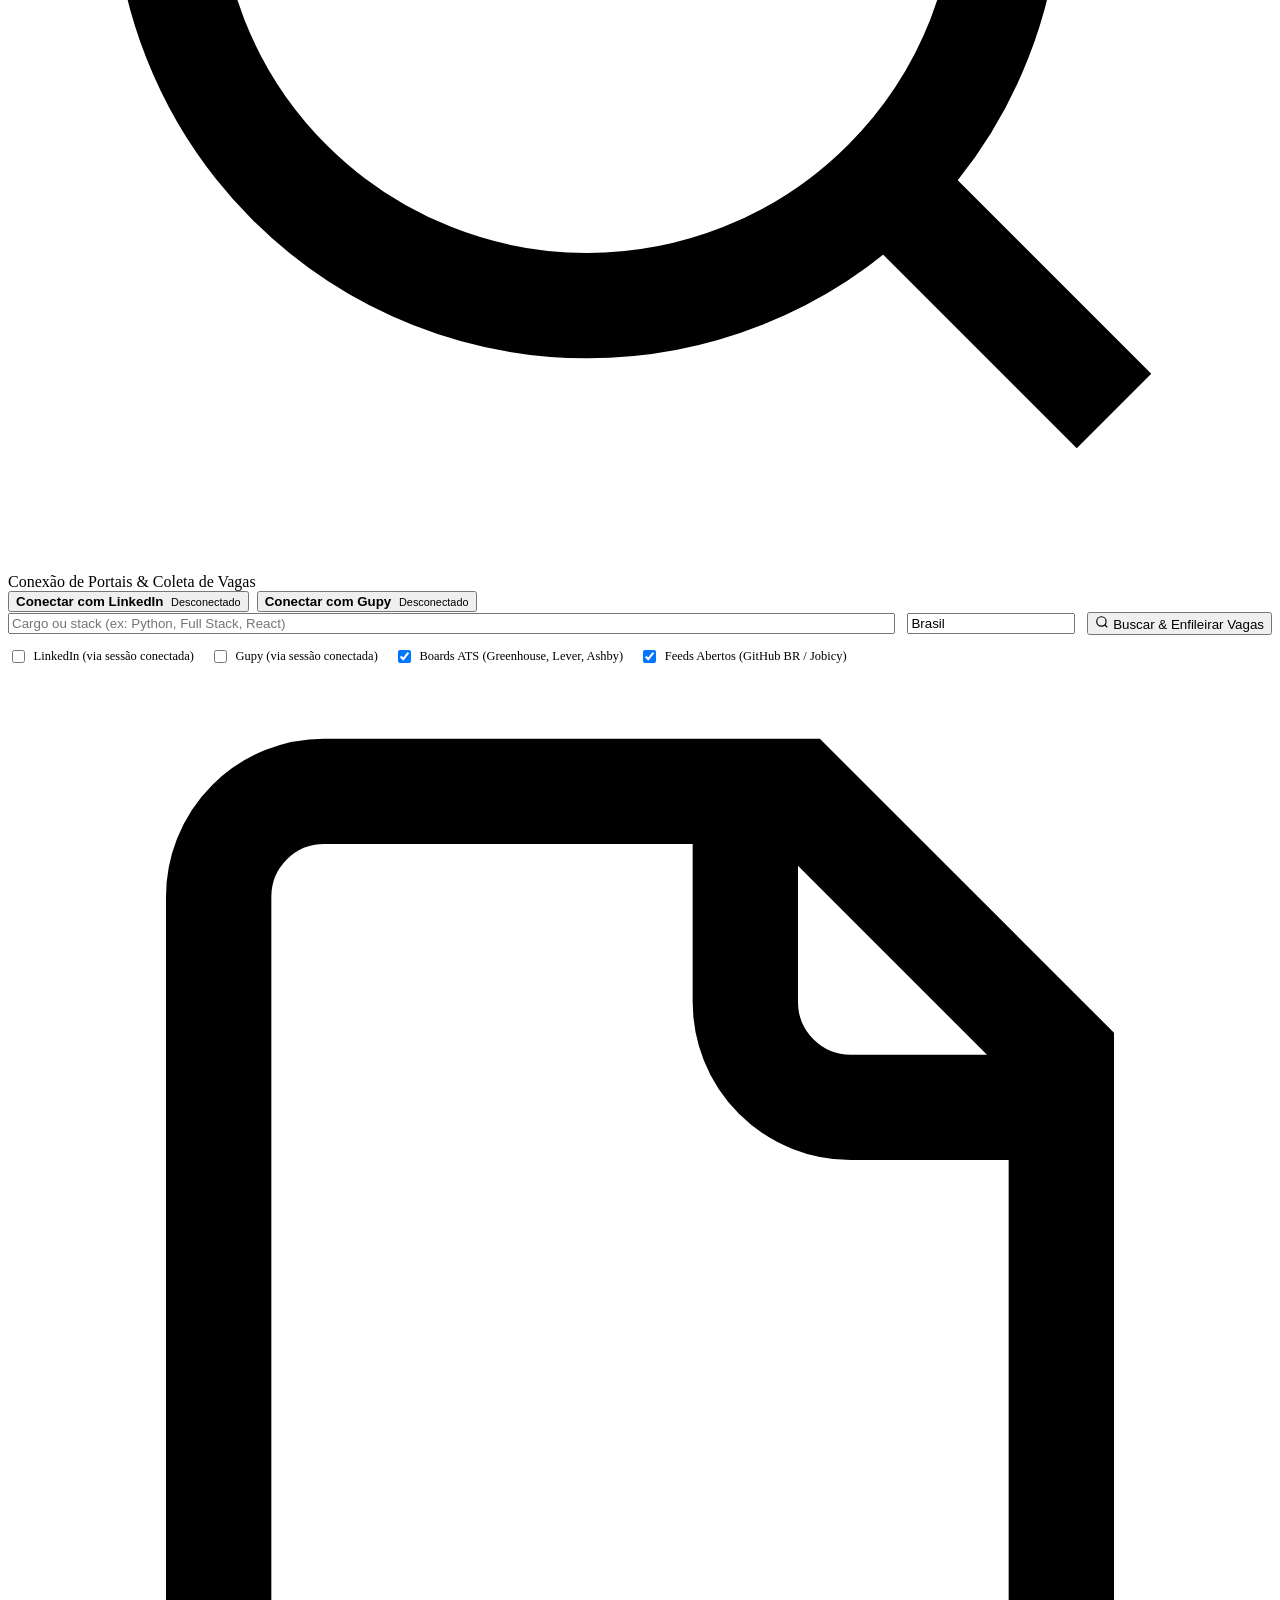
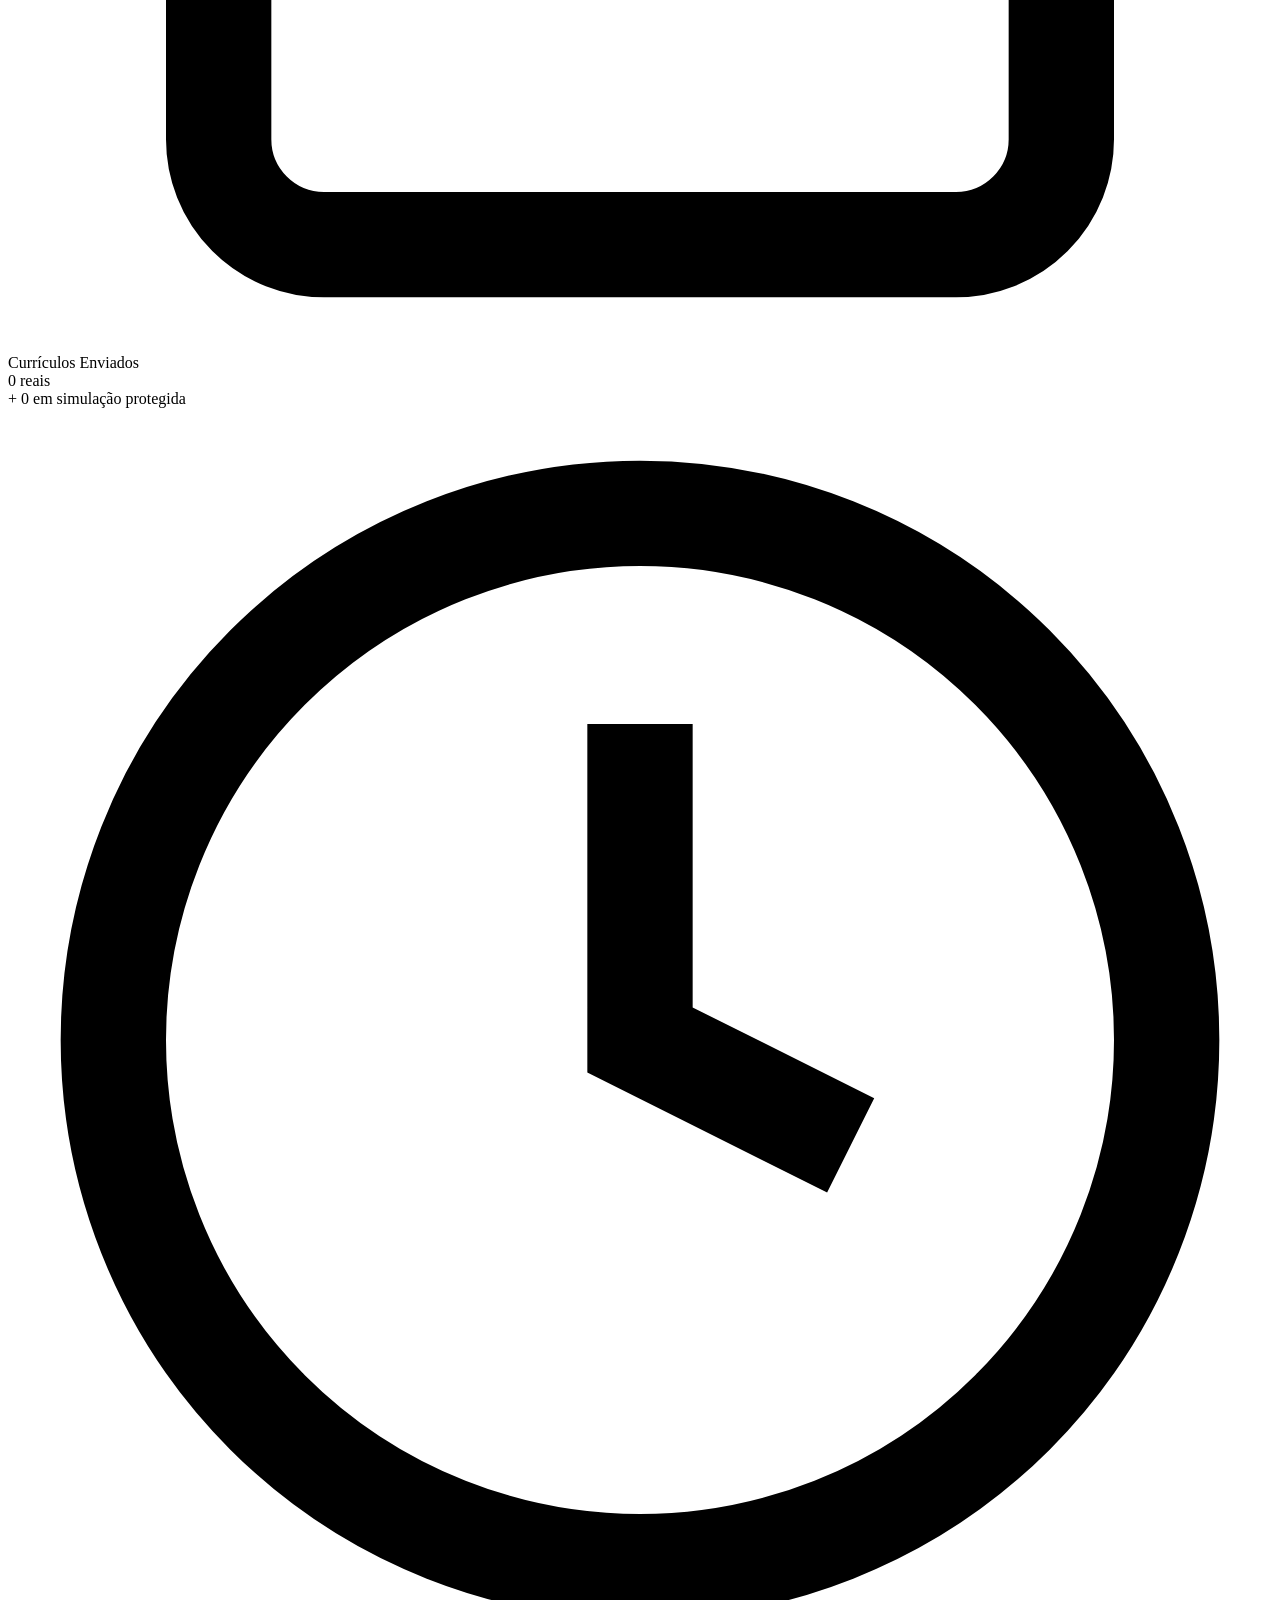
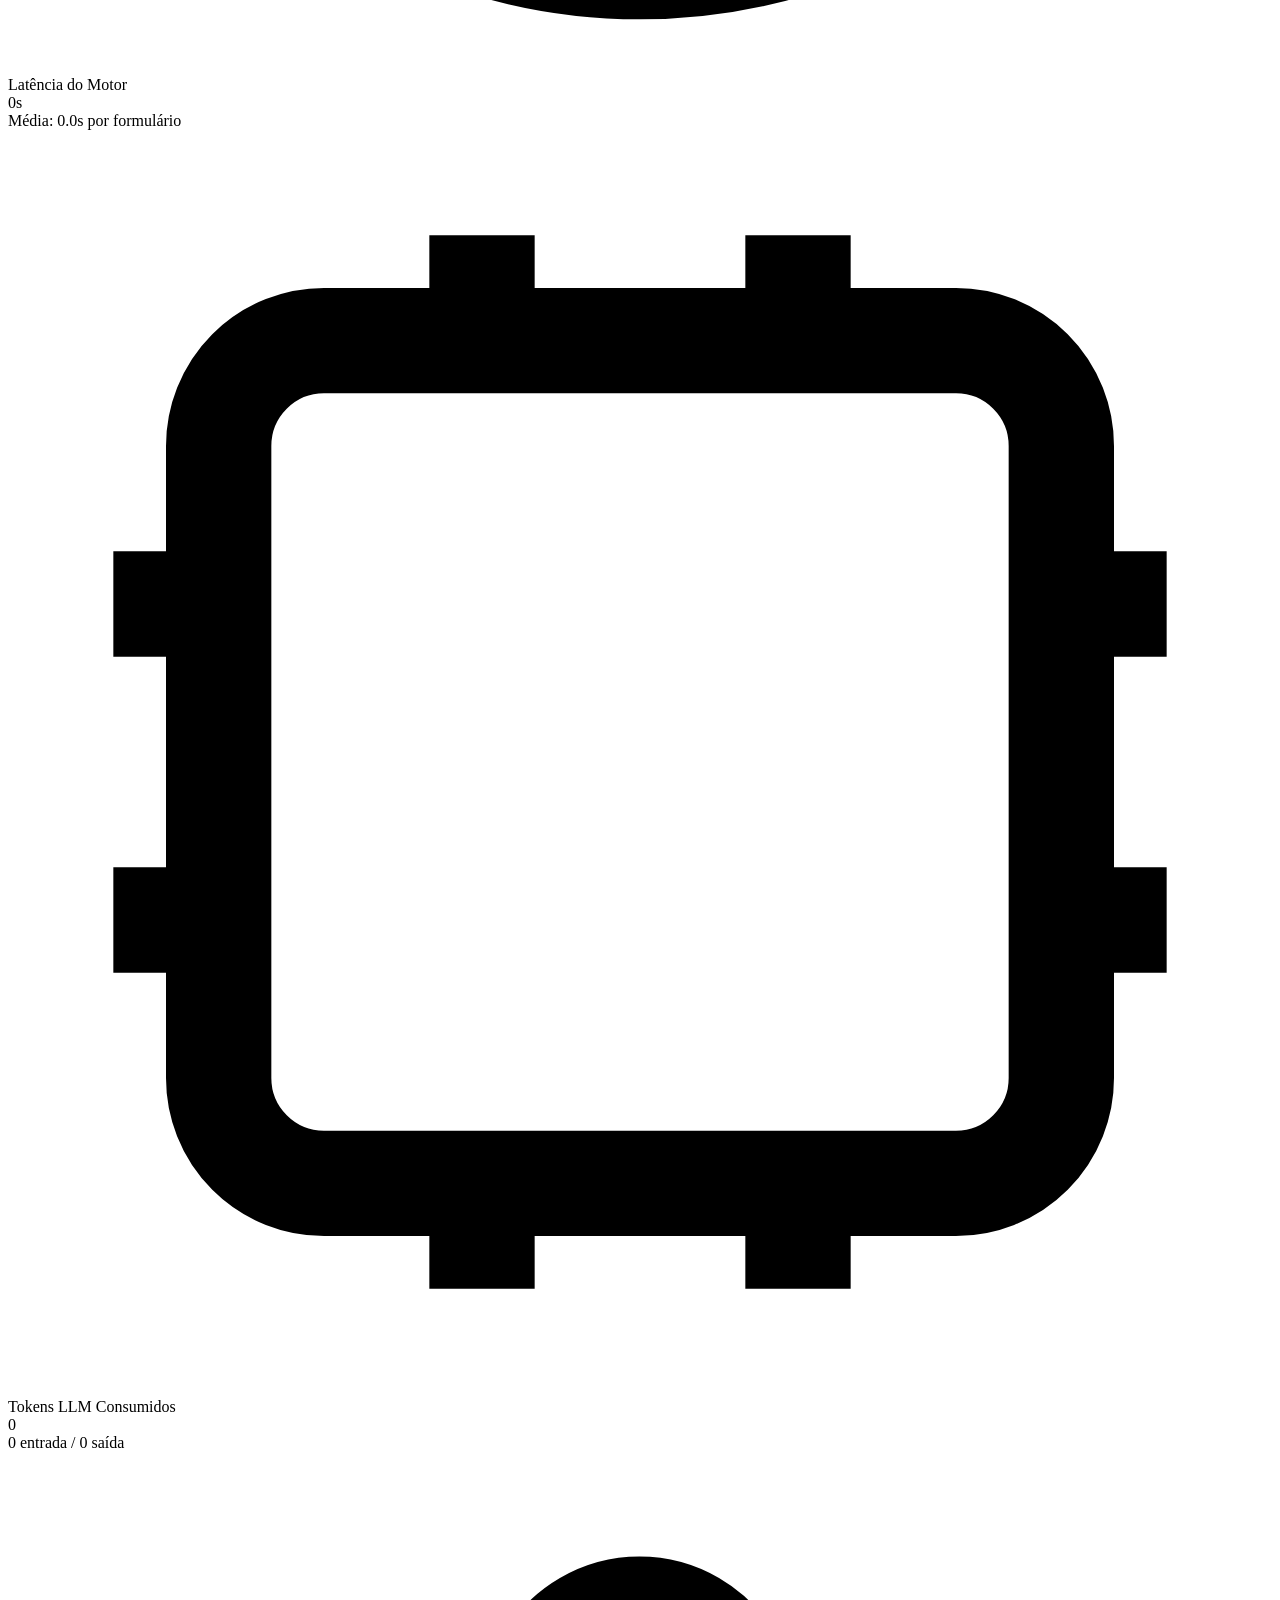
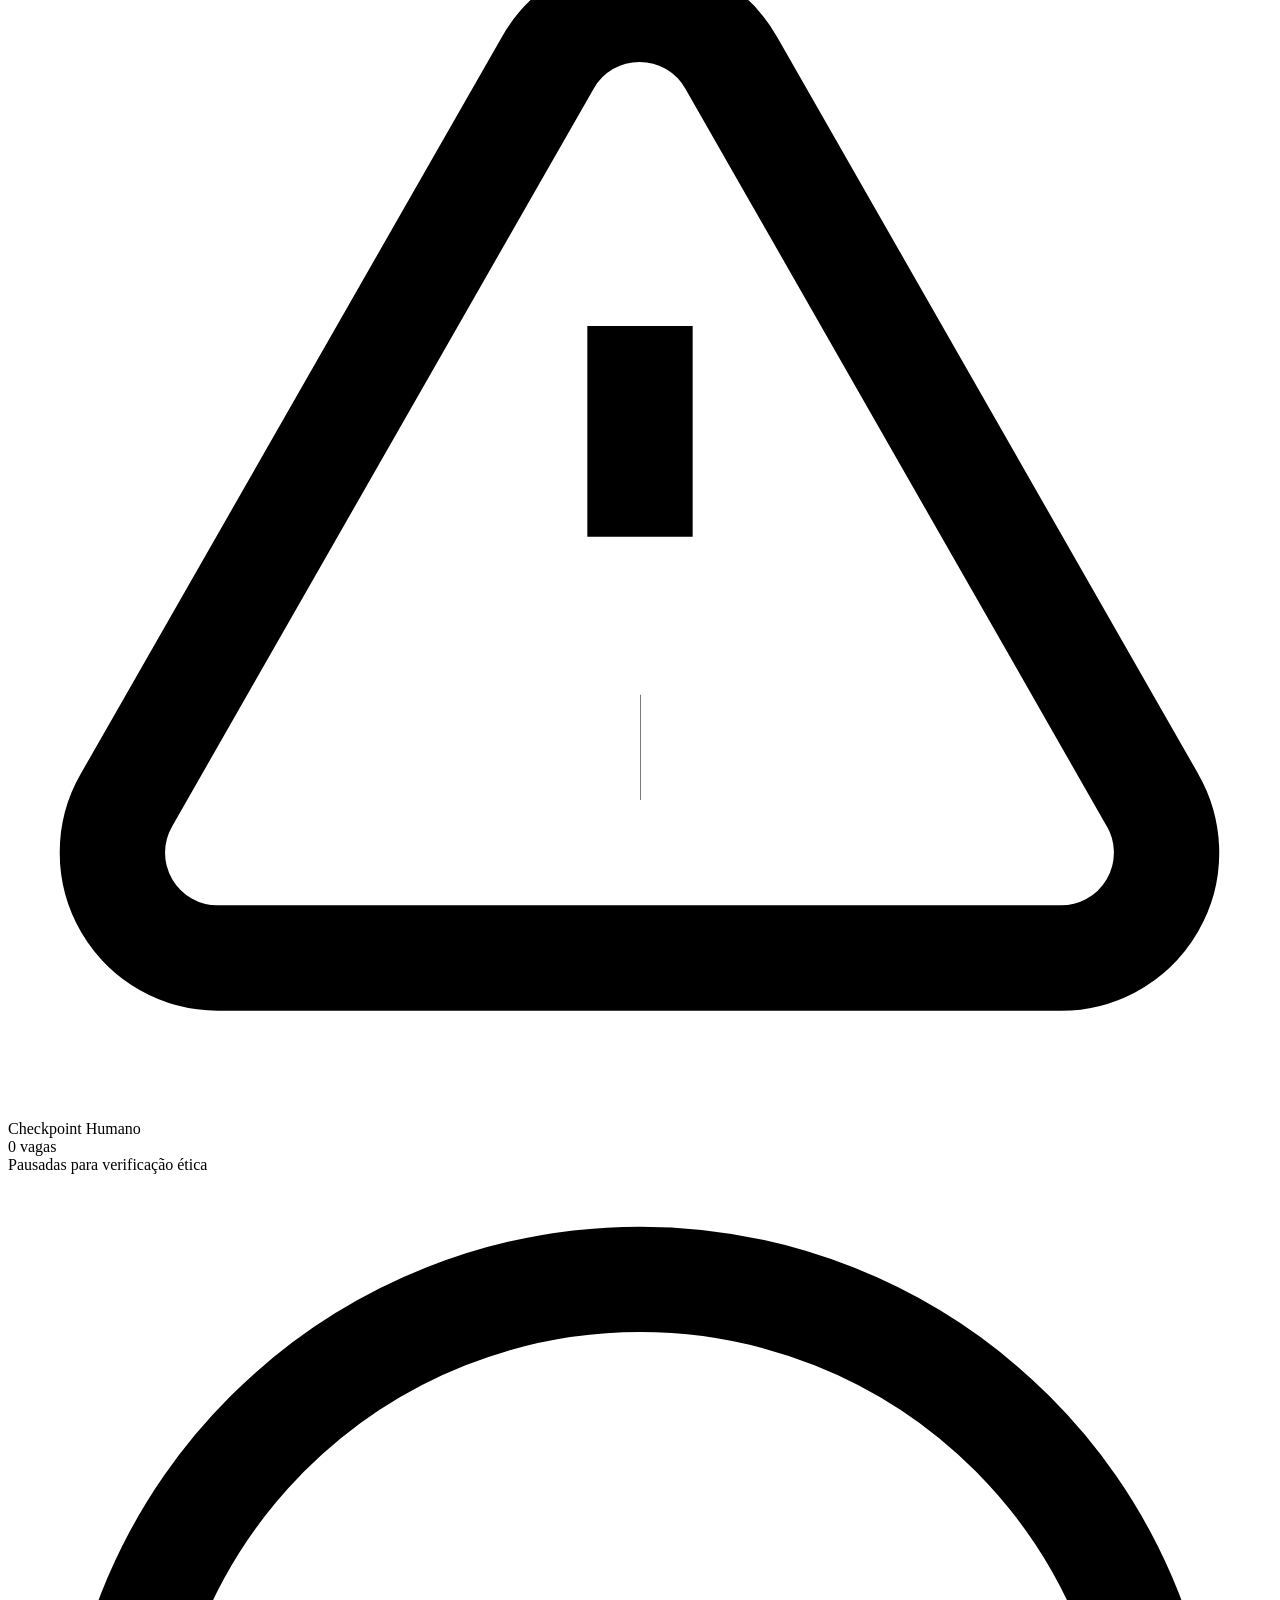
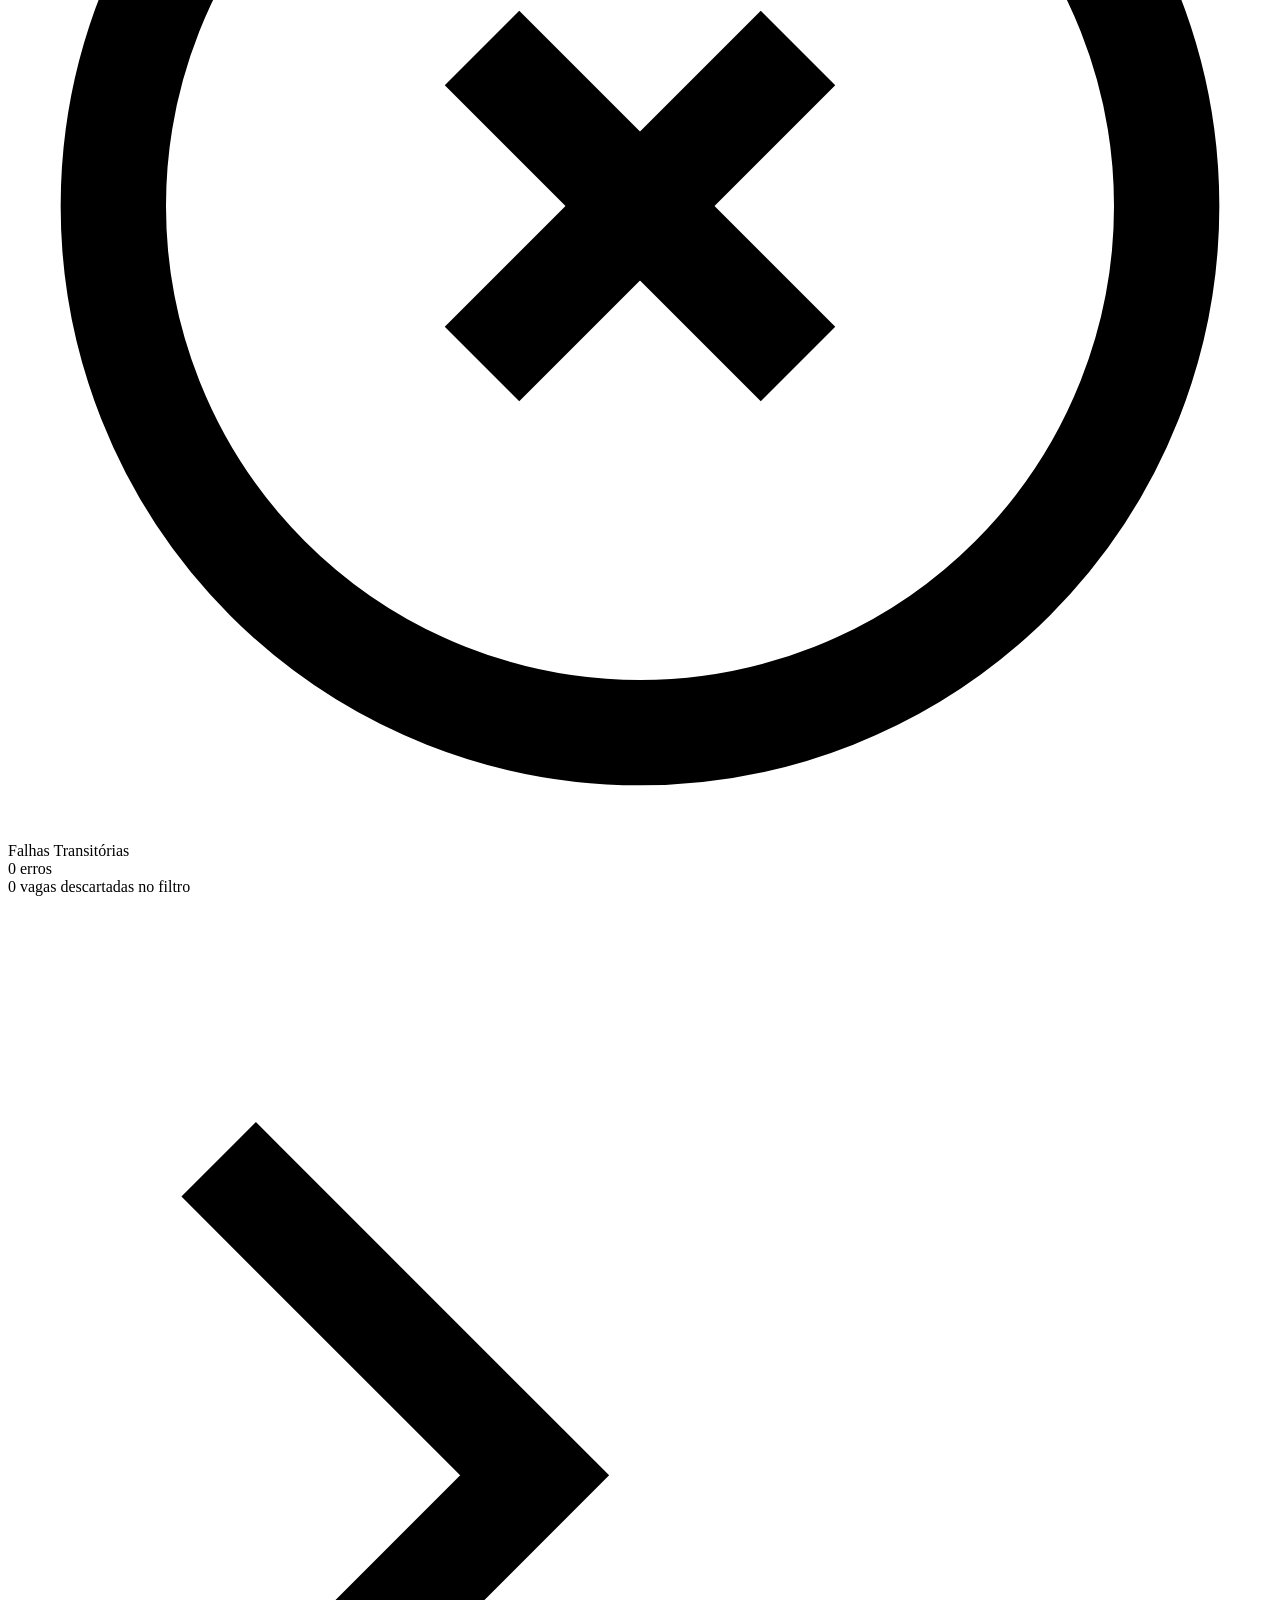
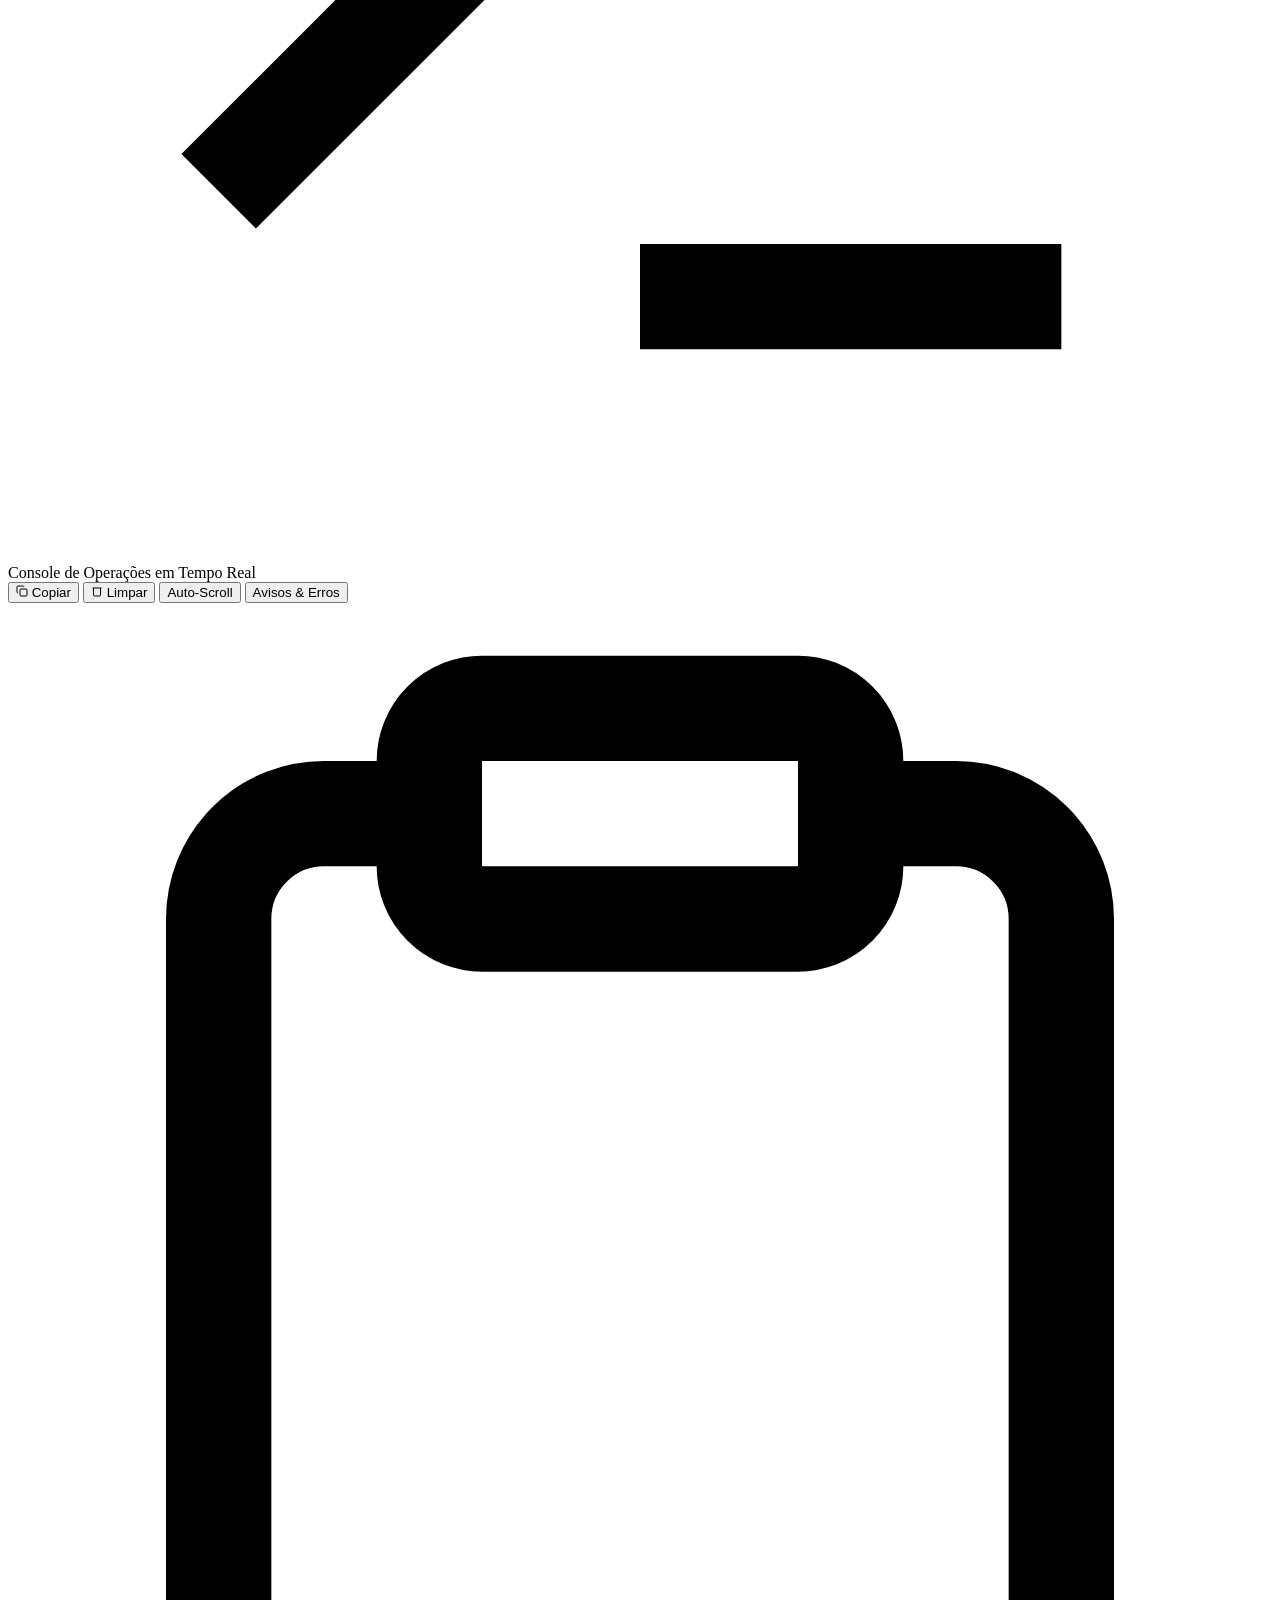
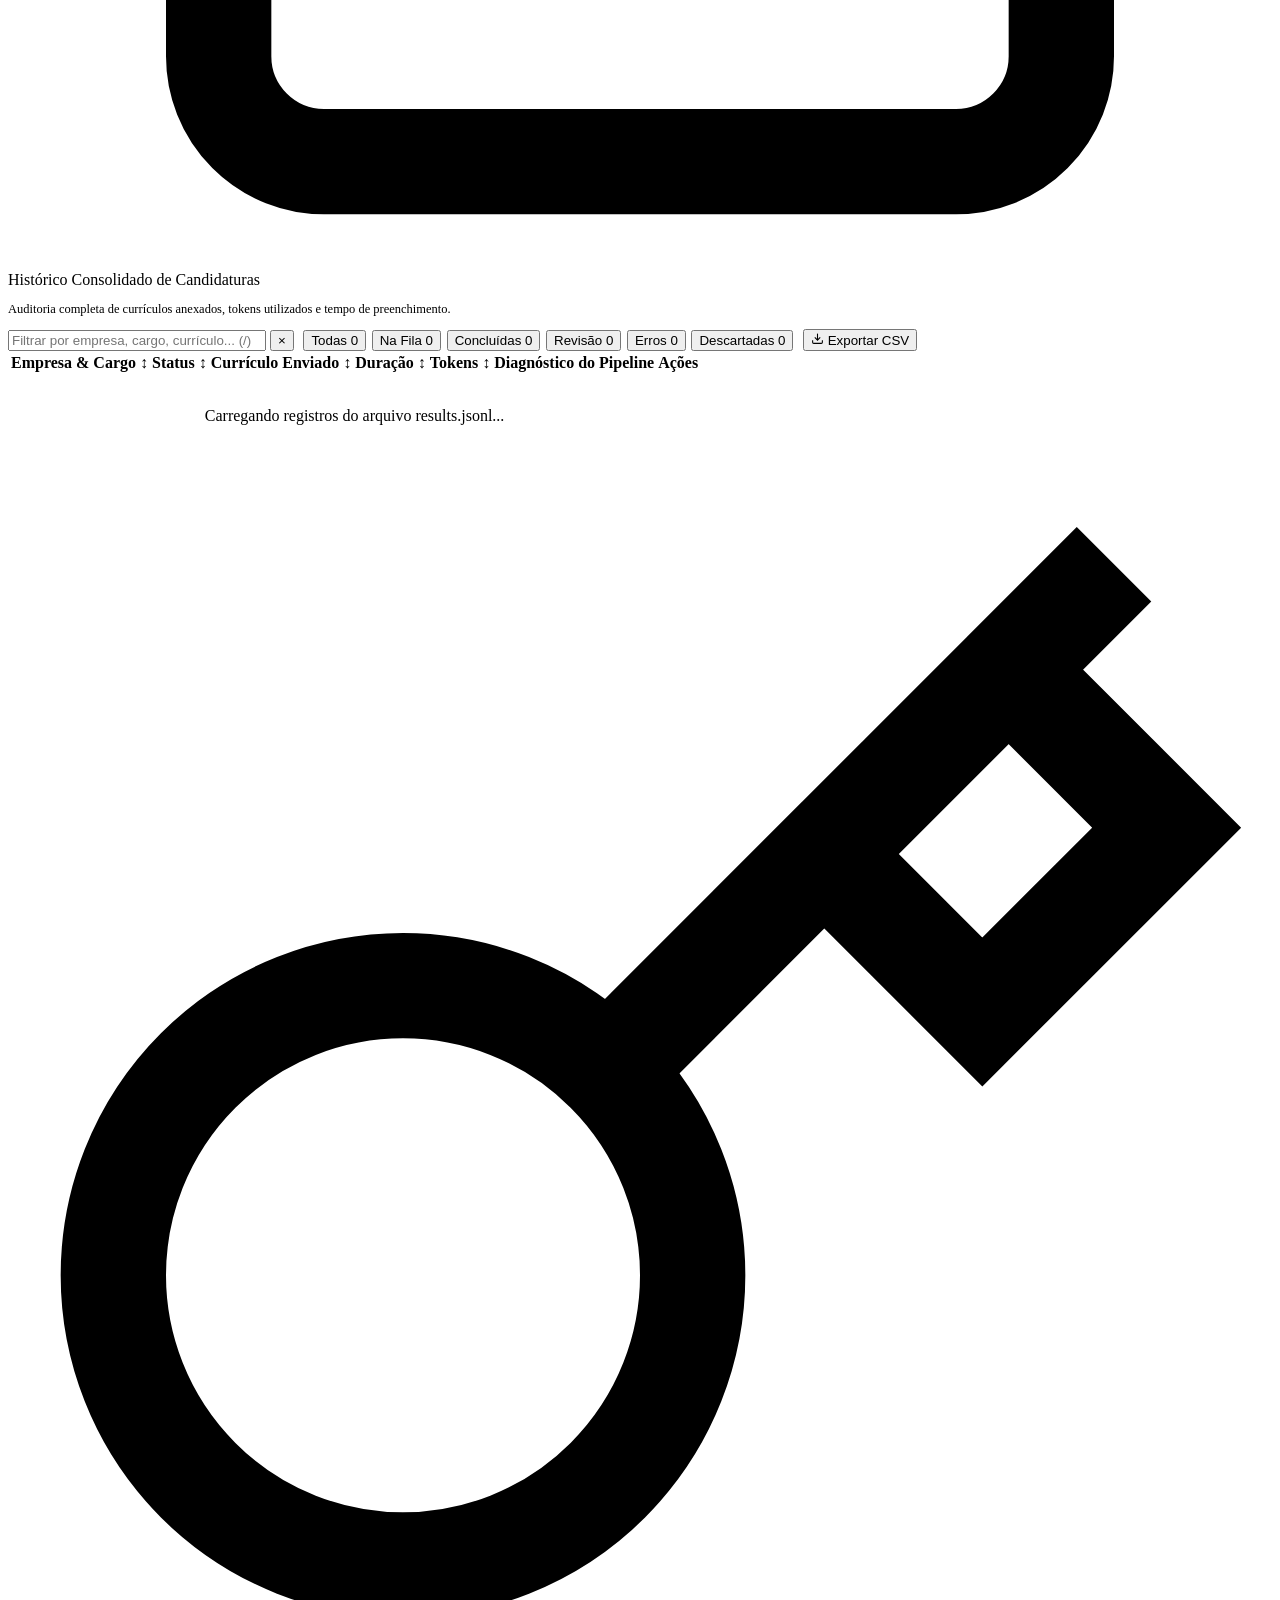
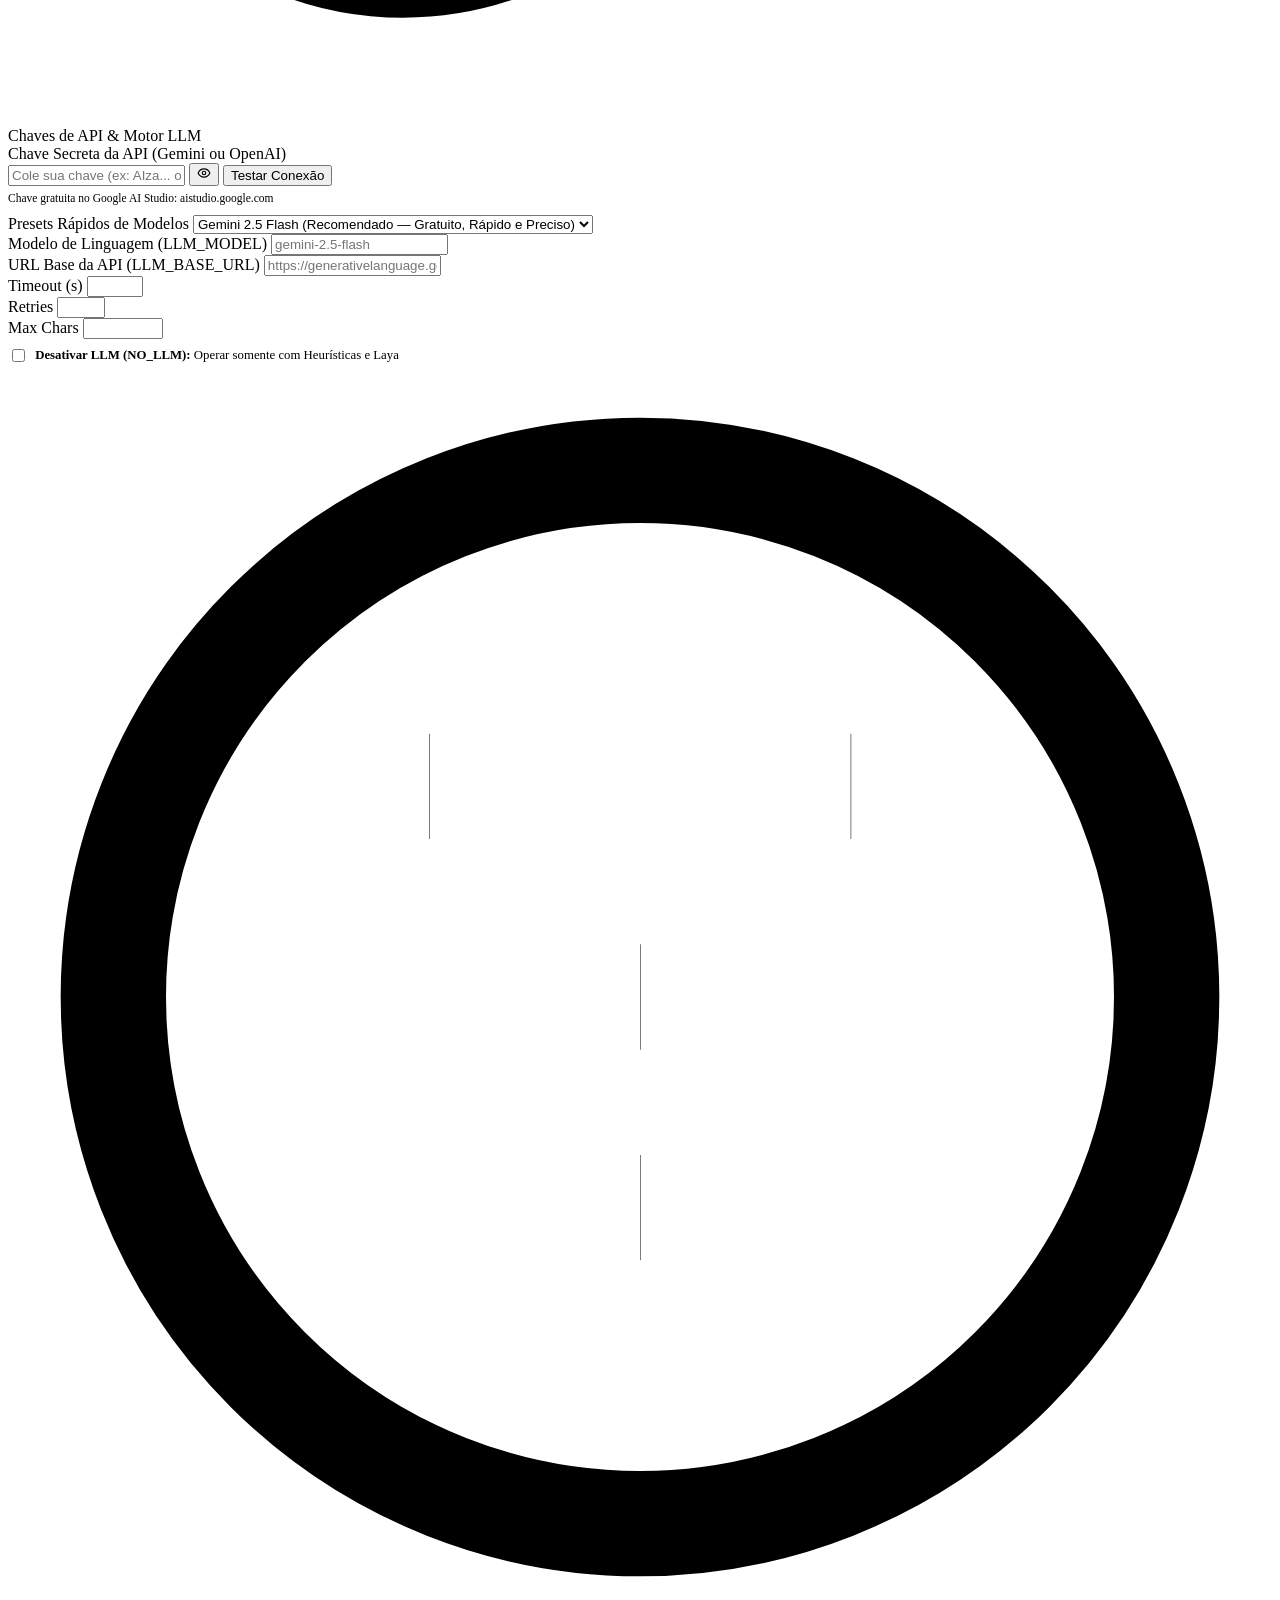
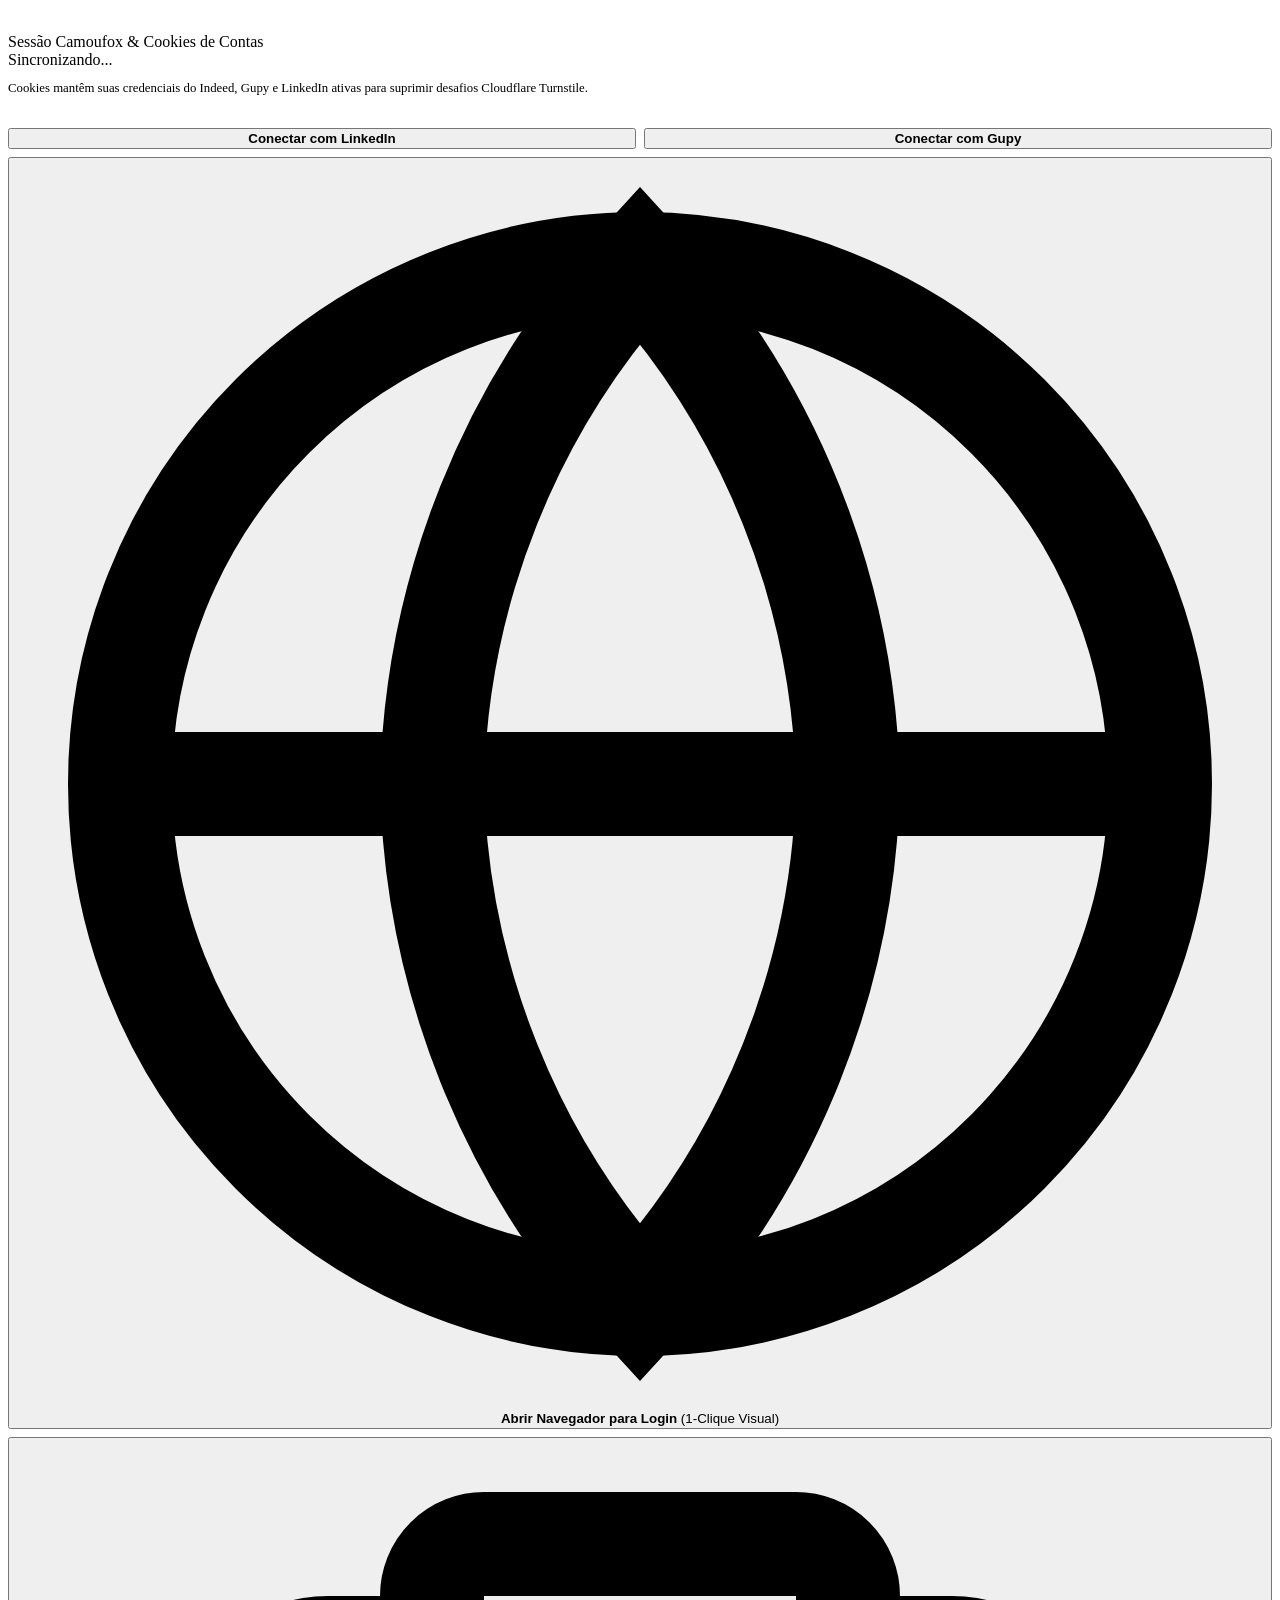
==== commit f79861e1: "feat: Implement Resume Tailor for tailored resume generation with anti-hallucination safeguards - Ad" ====
--- a/web/static/index.html
+++ b/web/static/index.html
@@ -162,6 +162,57 @@
           </div>
         </div>
 
+        <!-- Conexões 1-Clique & Radar de Busca de Vagas -->
+        <div class="card" style="margin-bottom: 1.25rem;">
+          <div class="card-header" style="flex-wrap:wrap; gap:0.75rem;">
+            <div class="card-title">
+              <svg viewBox="0 0 24 24" fill="none" stroke="currentColor" stroke-width="2"><circle cx="11" cy="11" r="8"/><path d="m21 21-4.3-4.3"/></svg>
+              Conexão de Portais &amp; Coleta de Vagas
+            </div>
+            <div style="display:flex; gap:0.5rem; flex-wrap:wrap; align-items:center;">
+              <button type="button" id="btn-connect-linkedin" class="btn btn-secondary" onclick="connectPortal('linkedin')">
+                <span id="radar-dot-linkedin" class="badge-dot" style="background:var(--text-muted);"></span>
+                <strong>Conectar com LinkedIn</strong>
+                <span id="radar-status-linkedin" class="badge badge-neutral" style="margin-left:0.25rem; font-size:0.68rem;">Desconectado</span>
+              </button>
+              <button type="button" id="btn-connect-gupy" class="btn btn-secondary" onclick="connectPortal('gupy')">
+                <span id="radar-dot-gupy" class="badge-dot" style="background:var(--text-muted);"></span>
+                <strong>Conectar com Gupy</strong>
+                <span id="radar-status-gupy" class="badge badge-neutral" style="margin-left:0.25rem; font-size:0.68rem;">Desconectado</span>
+              </button>
+            </div>
+          </div>
+
+          <div style="display:flex; gap:0.75rem; flex-wrap:wrap; align-items:center;">
+            <input id="discover-query" type="text" class="form-control" placeholder="Cargo ou stack (ex: Python, Full Stack, React)" style="flex:1; min-width:220px;" />
+            <input id="discover-location" type="text" class="form-control" placeholder="Localidade (ex: Brasil)" value="Brasil" style="width:160px;" />
+            <button type="button" id="btn-discover-jobs" class="btn btn-primary" onclick="discoverJobsNow()">
+              <svg viewBox="0 0 24 24" width="14" height="14" fill="none" stroke="currentColor" stroke-width="2"><circle cx="11" cy="11" r="8"/><path d="m21 21-4.3-4.3"/></svg>
+              <span>Buscar &amp; Enfileirar Vagas</span>
+            </button>
+          </div>
+
+          <div style="display:flex; gap:1rem; flex-wrap:wrap; margin-top:0.75rem; font-size:0.78rem; color:var(--text-secondary);">
+            <label style="display:flex; align-items:center; gap:0.35rem; cursor:pointer;">
+              <input type="checkbox" id="src-linkedin" />
+              <span>LinkedIn (via sessão conectada)</span>
+            </label>
+            <label style="display:flex; align-items:center; gap:0.35rem; cursor:pointer;">
+              <input type="checkbox" id="src-gupy" />
+              <span>Gupy (via sessão conectada)</span>
+            </label>
+            <label style="display:flex; align-items:center; gap:0.35rem; cursor:pointer;">
+              <input type="checkbox" id="src-ats-boards" checked />
+              <span>Boards ATS (Greenhouse, Lever, Ashby)</span>
+            </label>
+            <label style="display:flex; align-items:center; gap:0.35rem; cursor:pointer;">
+              <input type="checkbox" id="src-open-feeds" checked />
+              <span>Feeds Abertos (GitHub BR / Jobicy)</span>
+            </label>
+          </div>
+          <div id="discover-feedback" style="display:none; font-size:0.78rem; margin-top:0.6rem; color:var(--mint);"></div>
+        </div>
+
         <!-- Grade de Métricas Principais (KPIs) -->
         <div class="kpi-grid">
           <!-- Card 1: Currículos Enviados -->
@@ -437,6 +488,14 @@
               <div id="cookies-portals-list" style="display:flex; gap:0.4rem; flex-wrap:wrap; margin-bottom:1.15rem;"></div>
 
               <div style="display:flex; flex-direction:column; gap:0.5rem;">
+                <div style="display:grid; grid-template-columns:1fr 1fr; gap:0.5rem;">
+                  <button type="button" class="btn btn-secondary" style="justify-content:center;" onclick="connectPortal('linkedin')">
+                    <strong>Conectar com LinkedIn</strong>
+                  </button>
+                  <button type="button" class="btn btn-secondary" style="justify-content:center;" onclick="connectPortal('gupy')">
+                    <strong>Conectar com Gupy</strong>
+                  </button>
+                </div>
                 <button type="button" class="btn btn-secondary" style="justify-content:flex-start;" onclick="triggerVisualLogin()">
                   <svg viewBox="0 0 24 24" fill="none" stroke="currentColor" stroke-width="2"><circle cx="12" cy="12" r="10"/><line x1="2" x2="22" y1="12" y2="12"/><path d="M12 2a15.3 15.3 0 0 1 4 10 15.3 15.3 0 0 1-4 10 15.3 15.3 0 0 1-4-10 15.3 15.3 0 0 1 4-10z"/></svg>
                   <strong>Abrir Navegador para Login</strong> (1-Clique Visual)
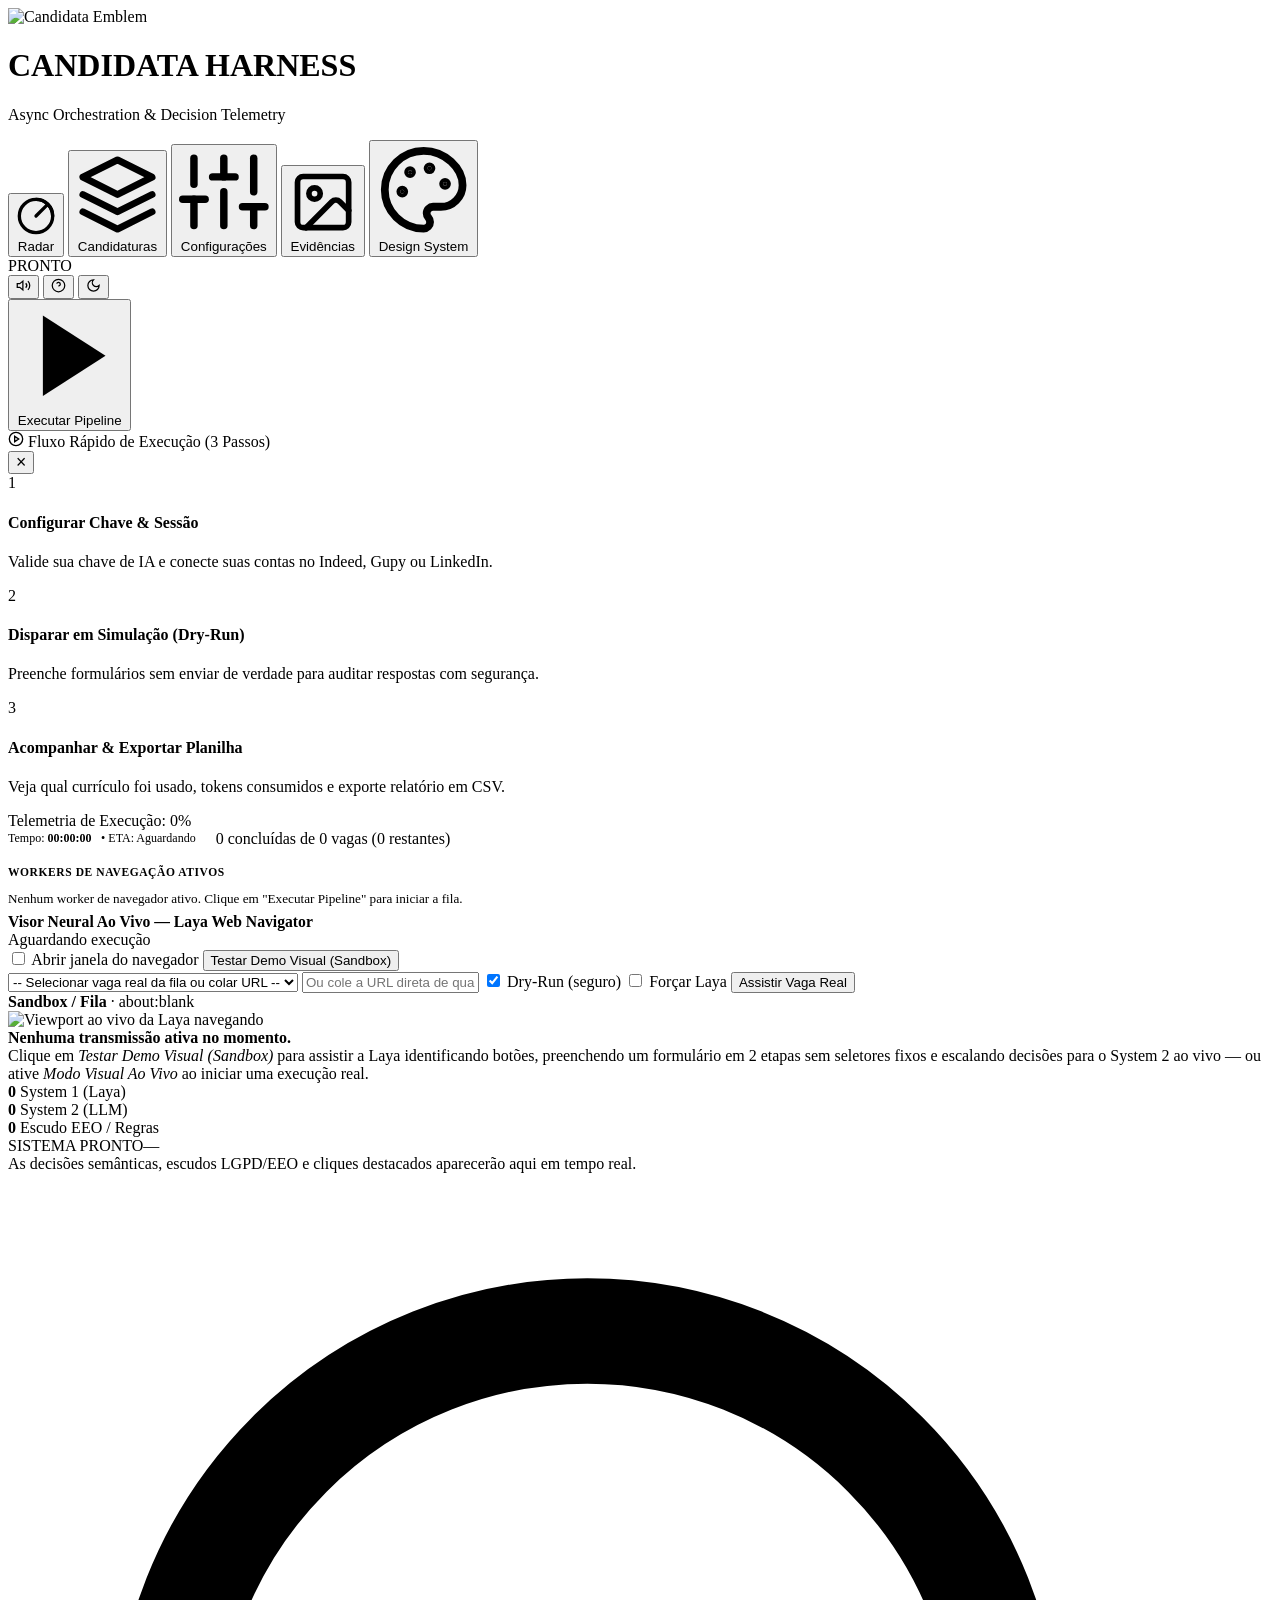
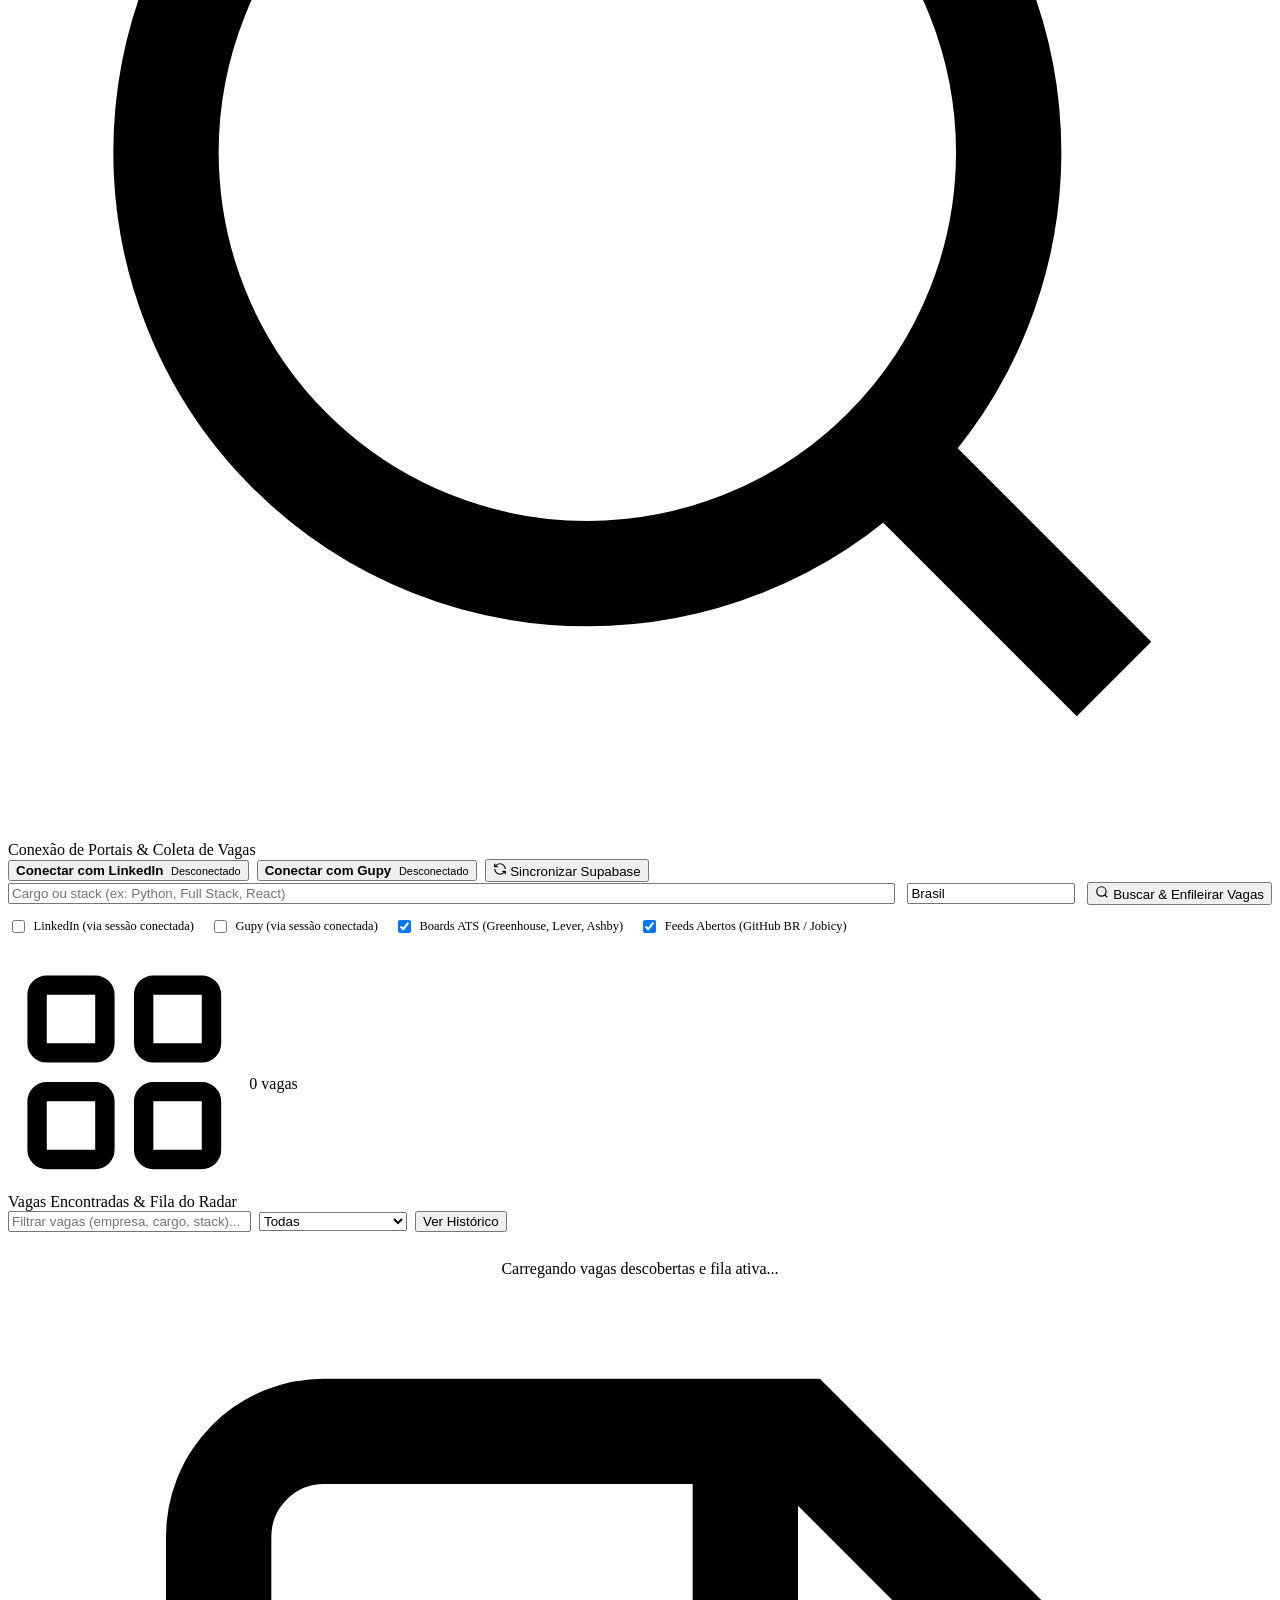
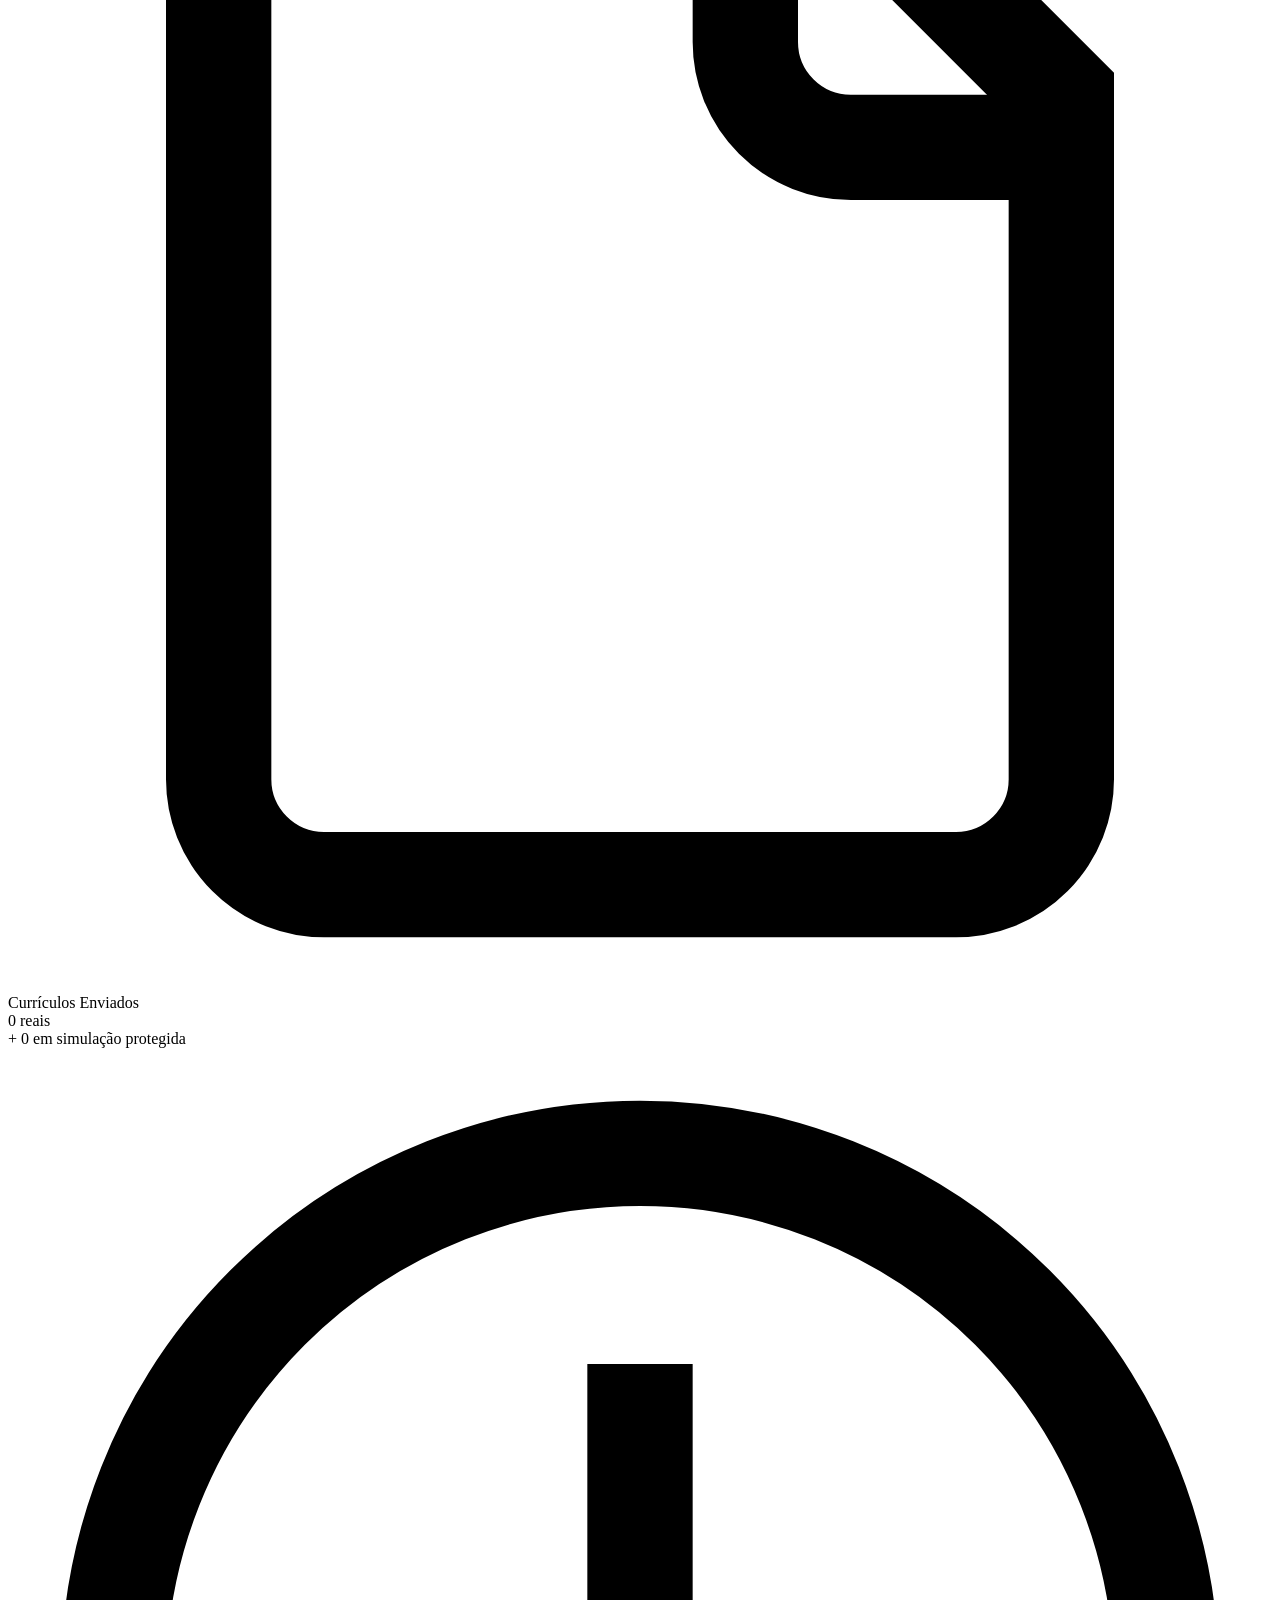
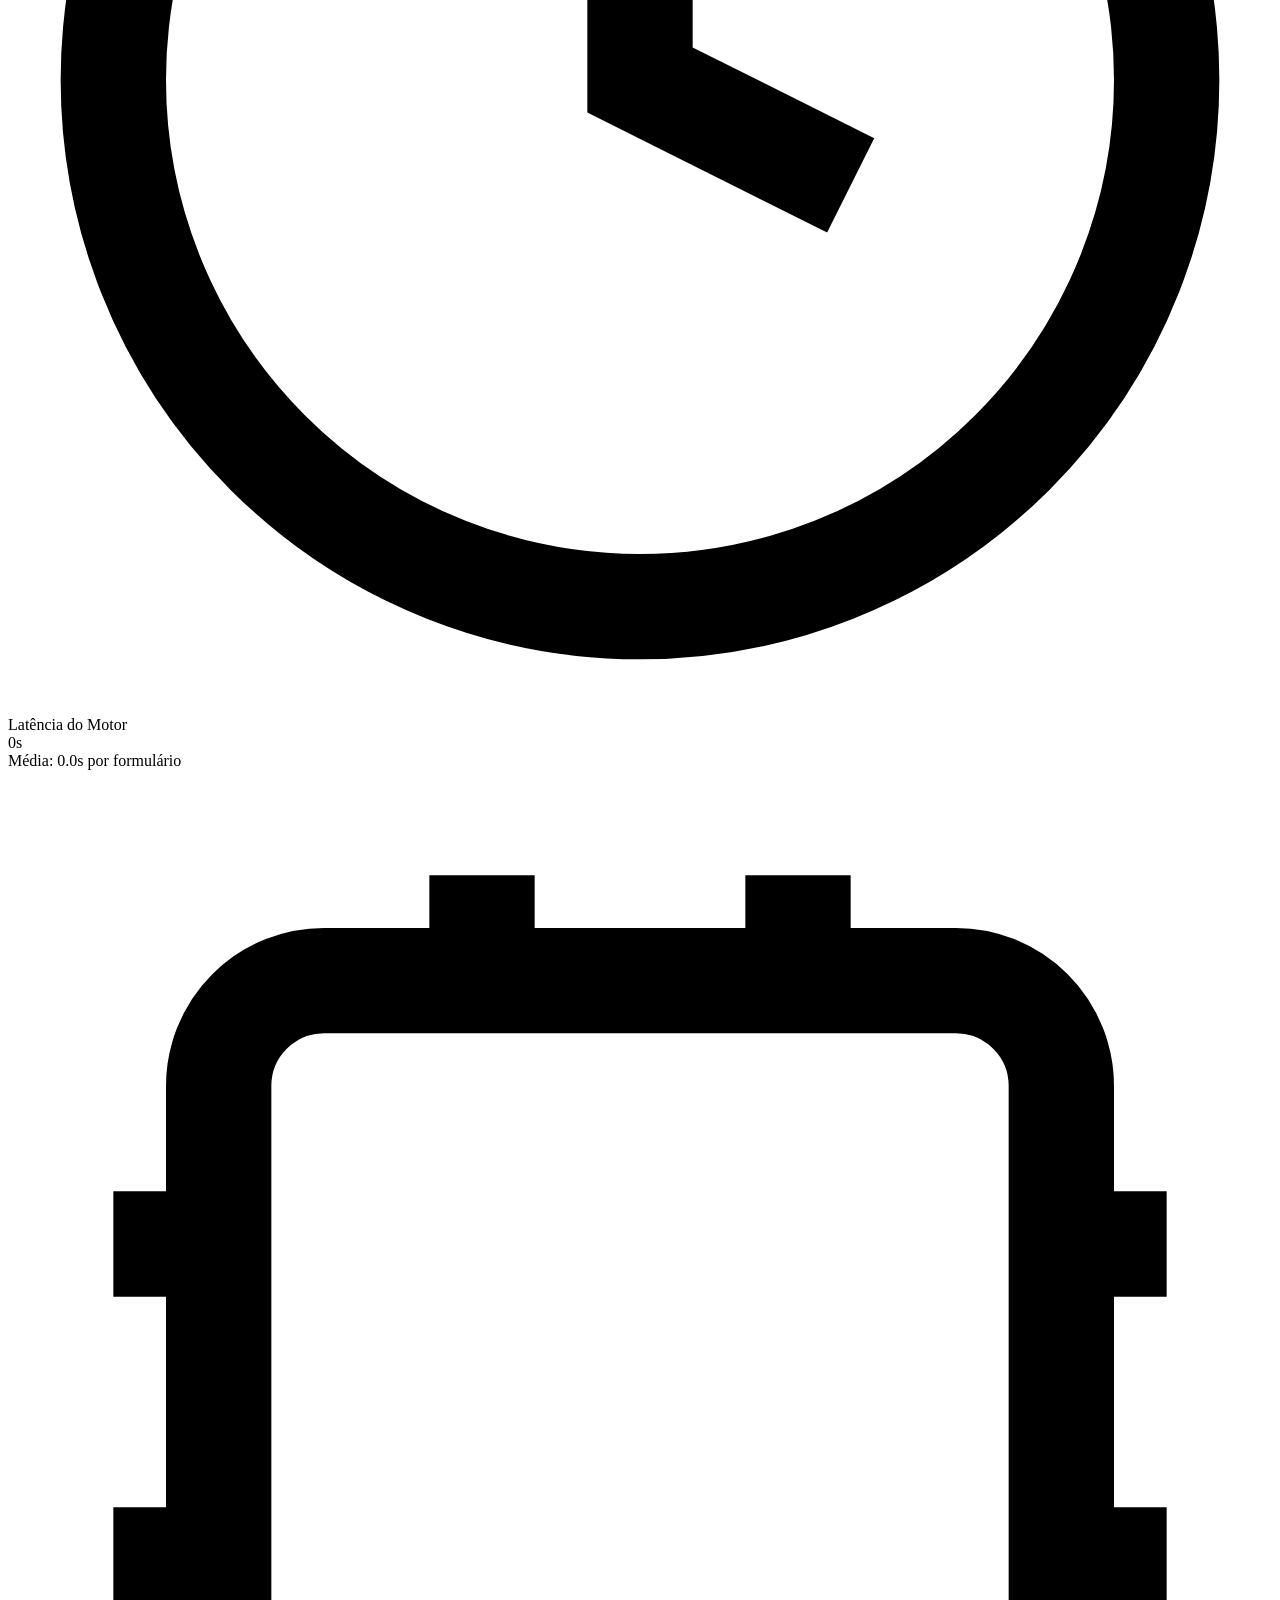
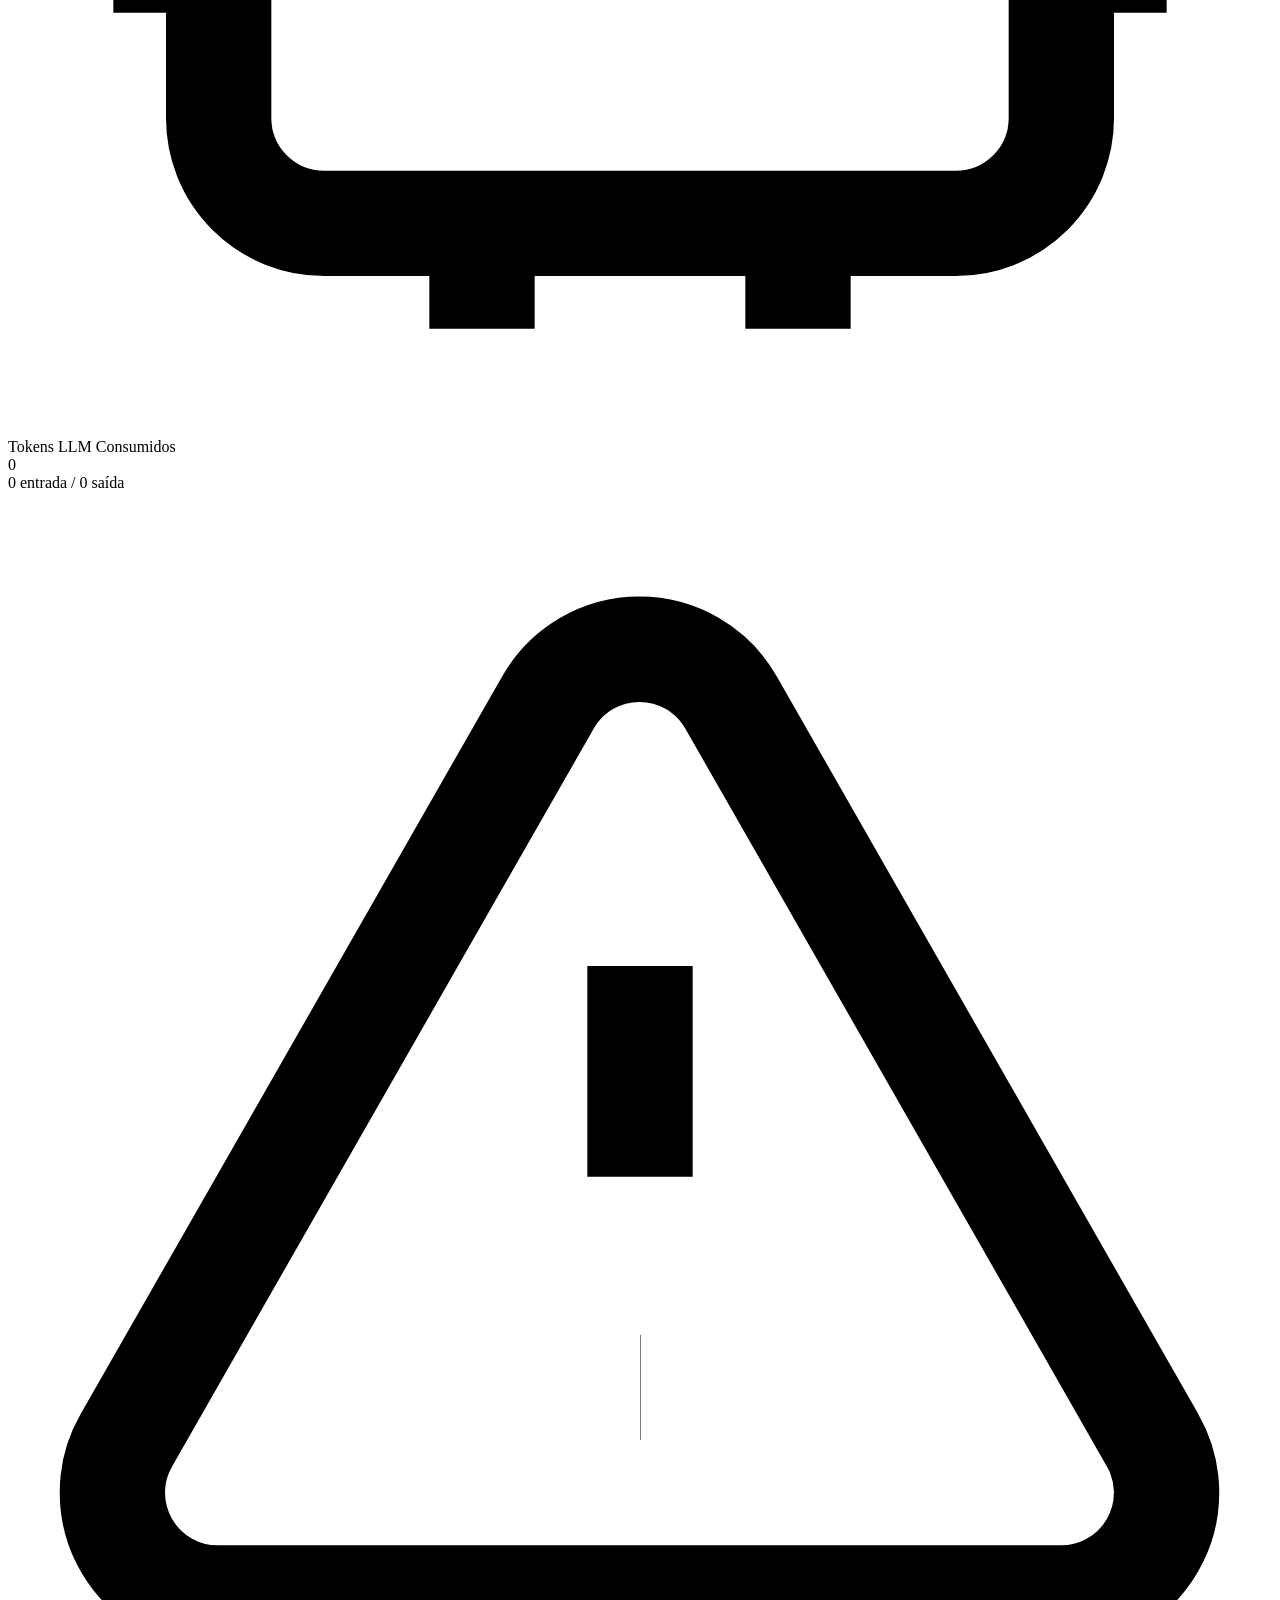
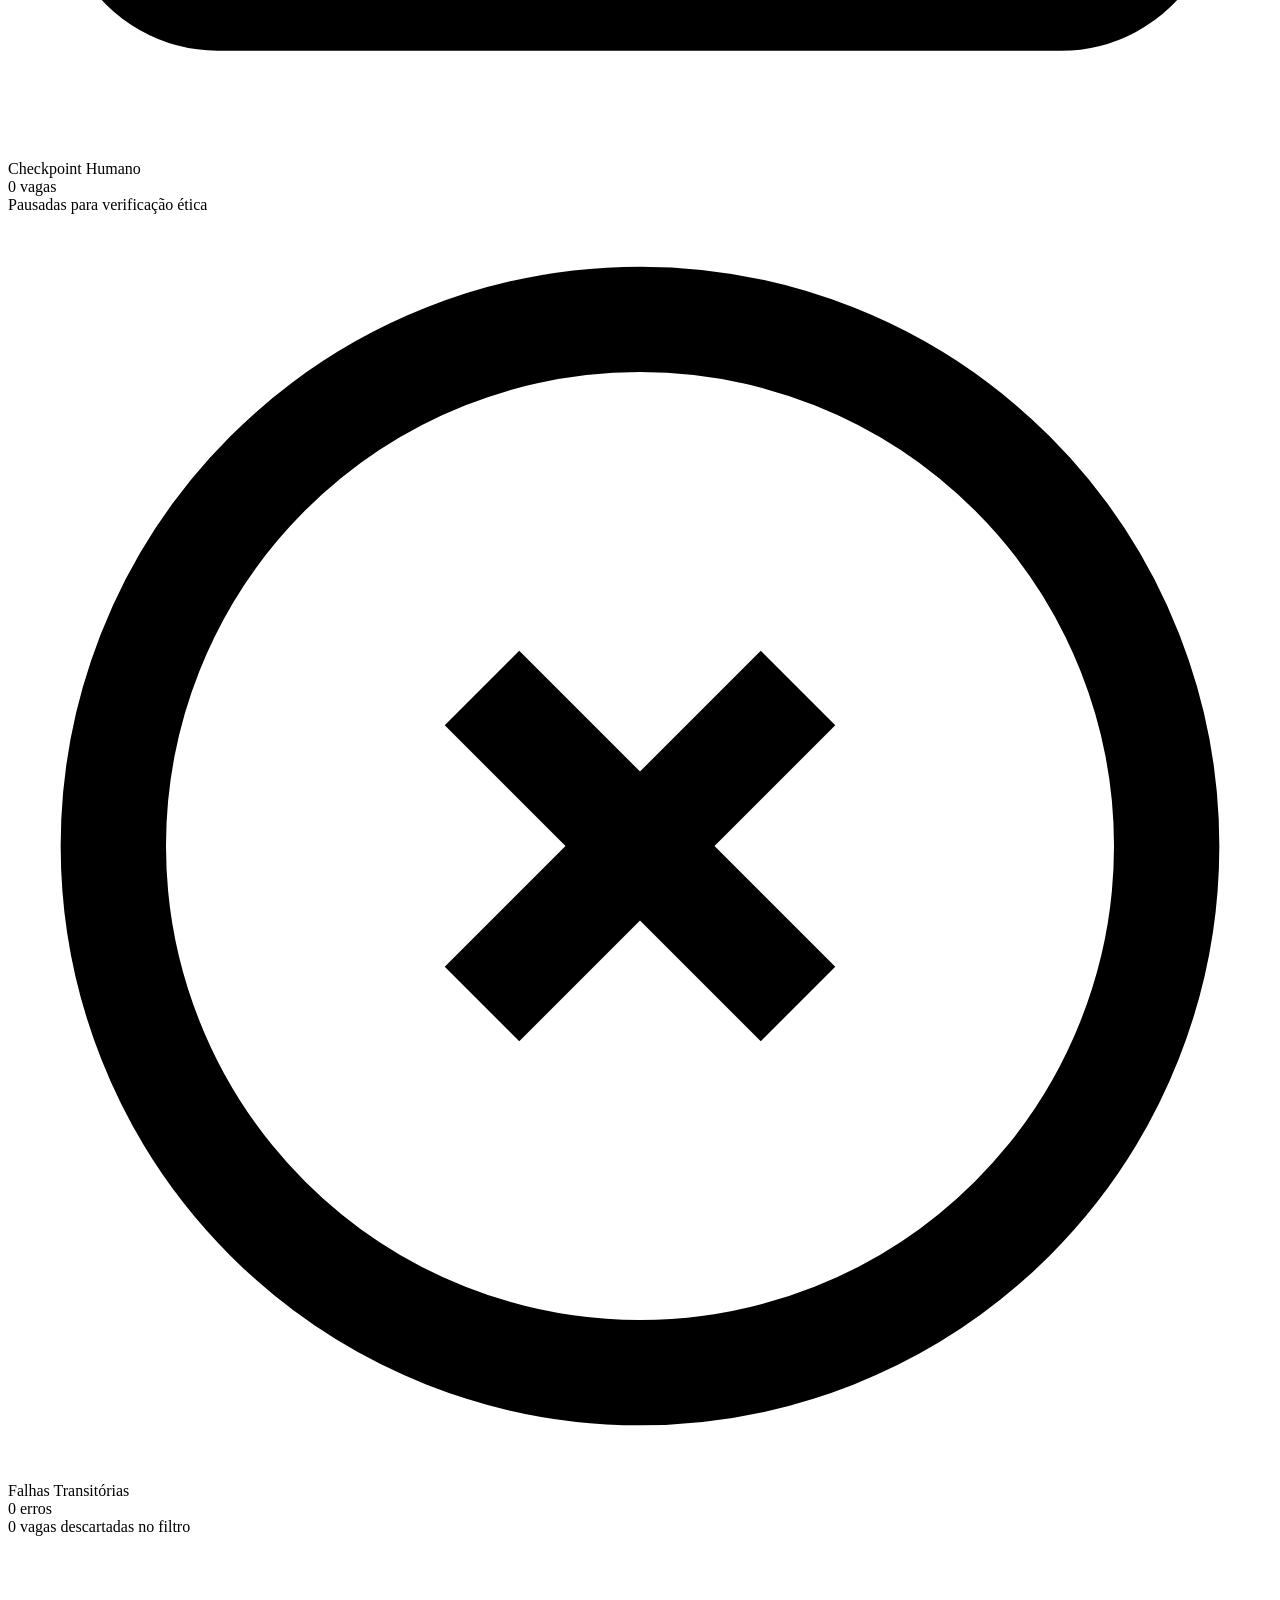
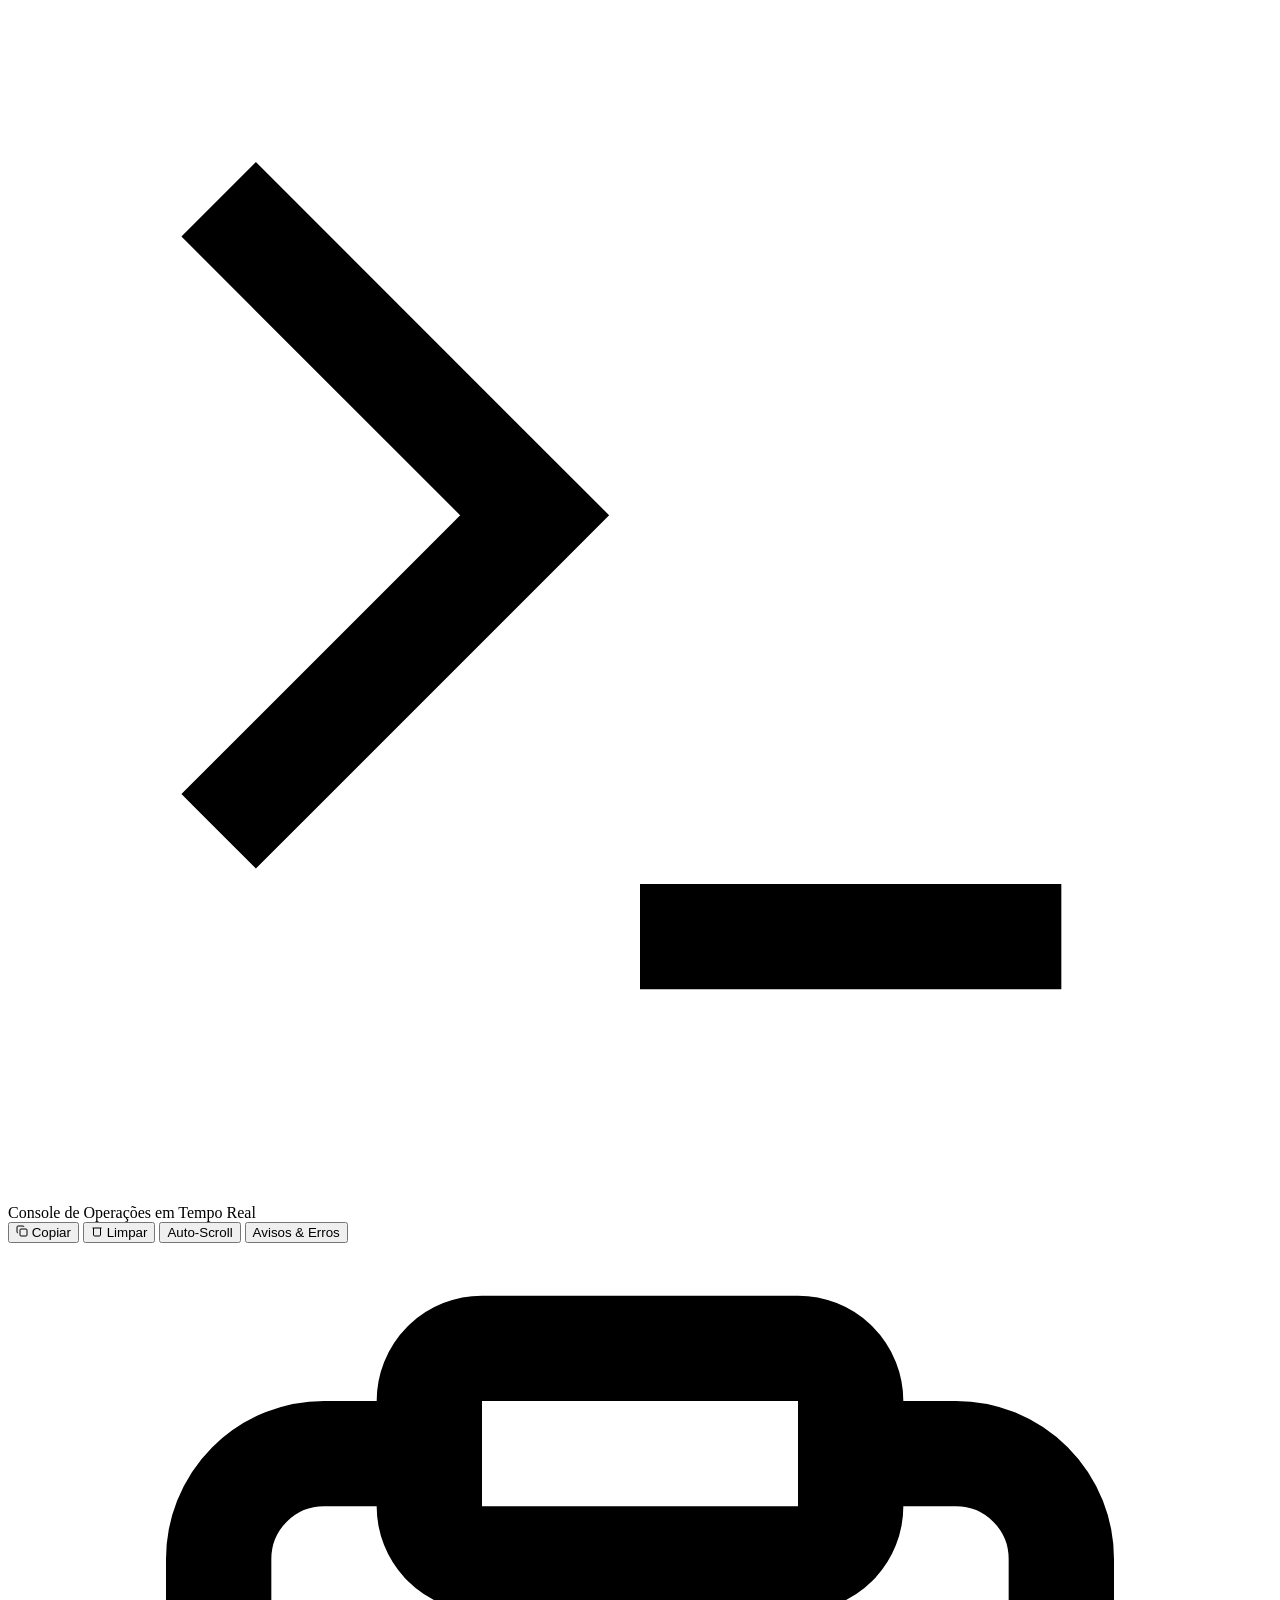
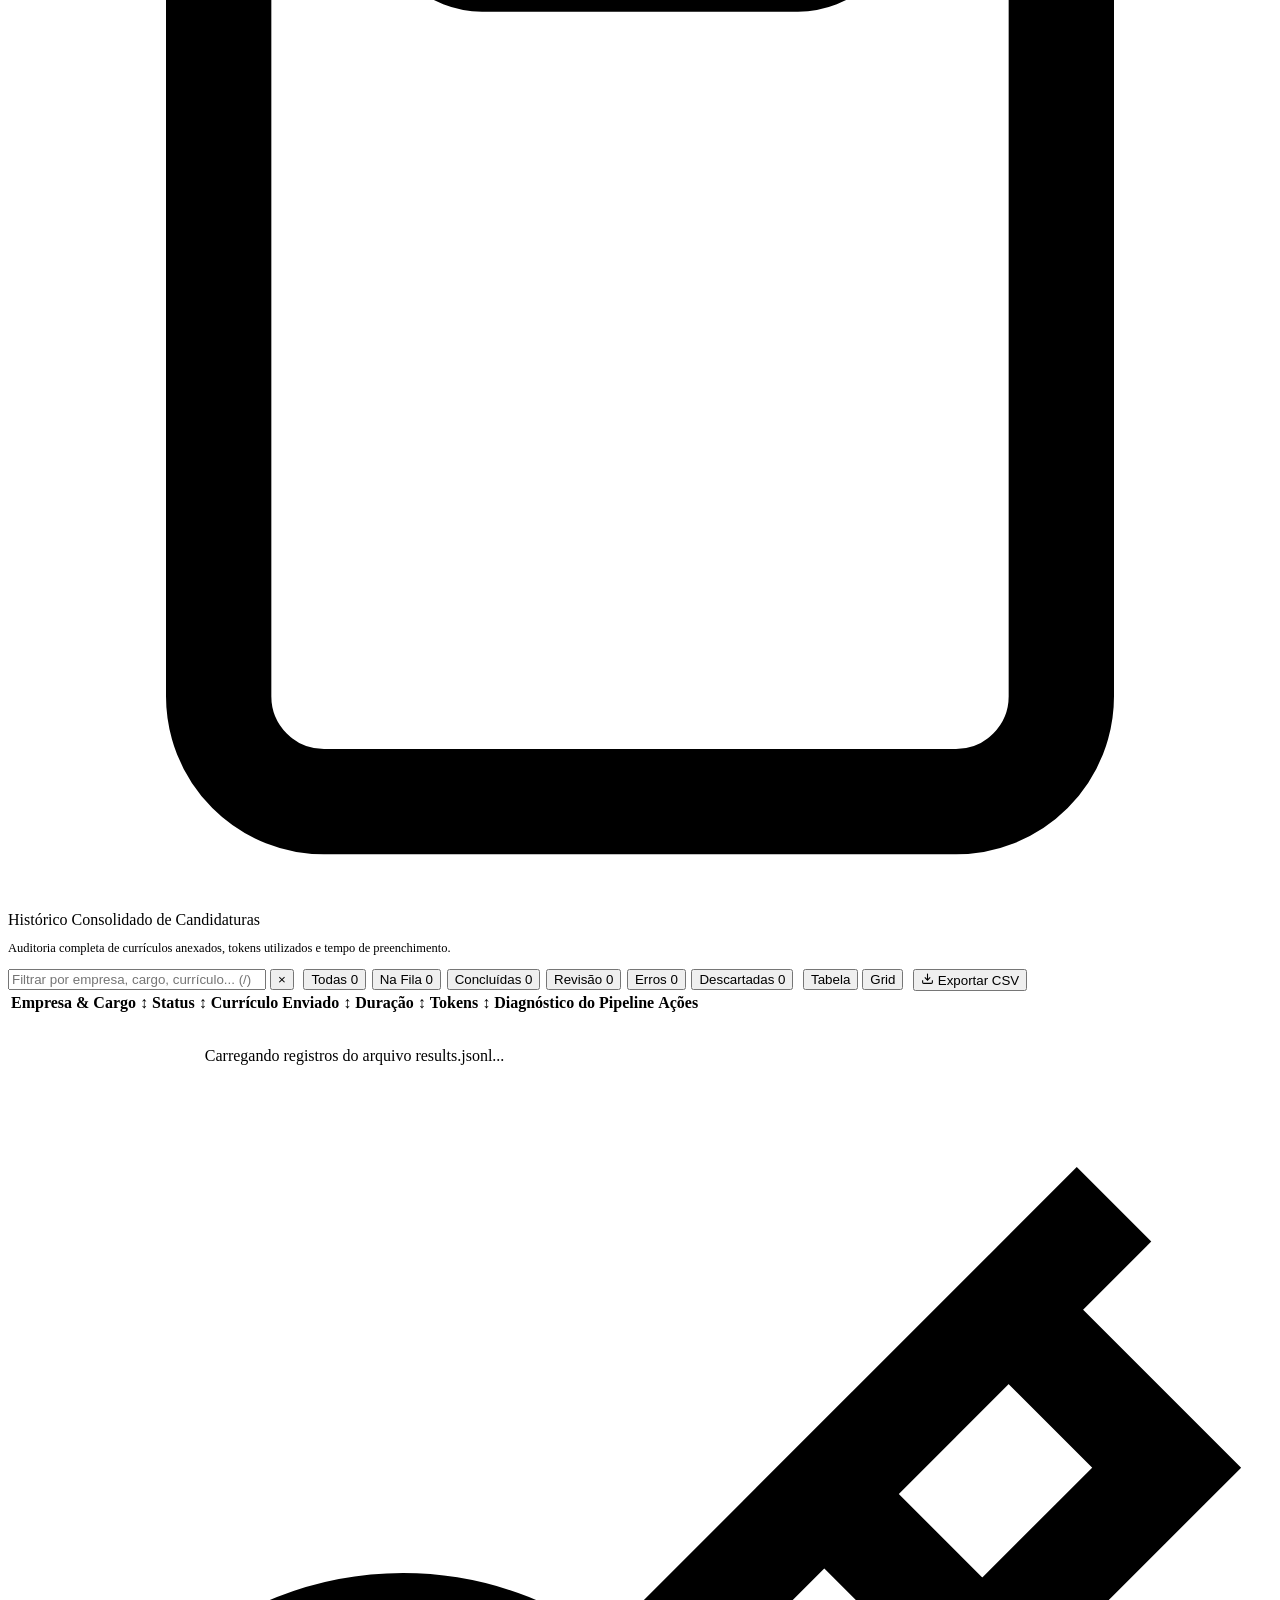
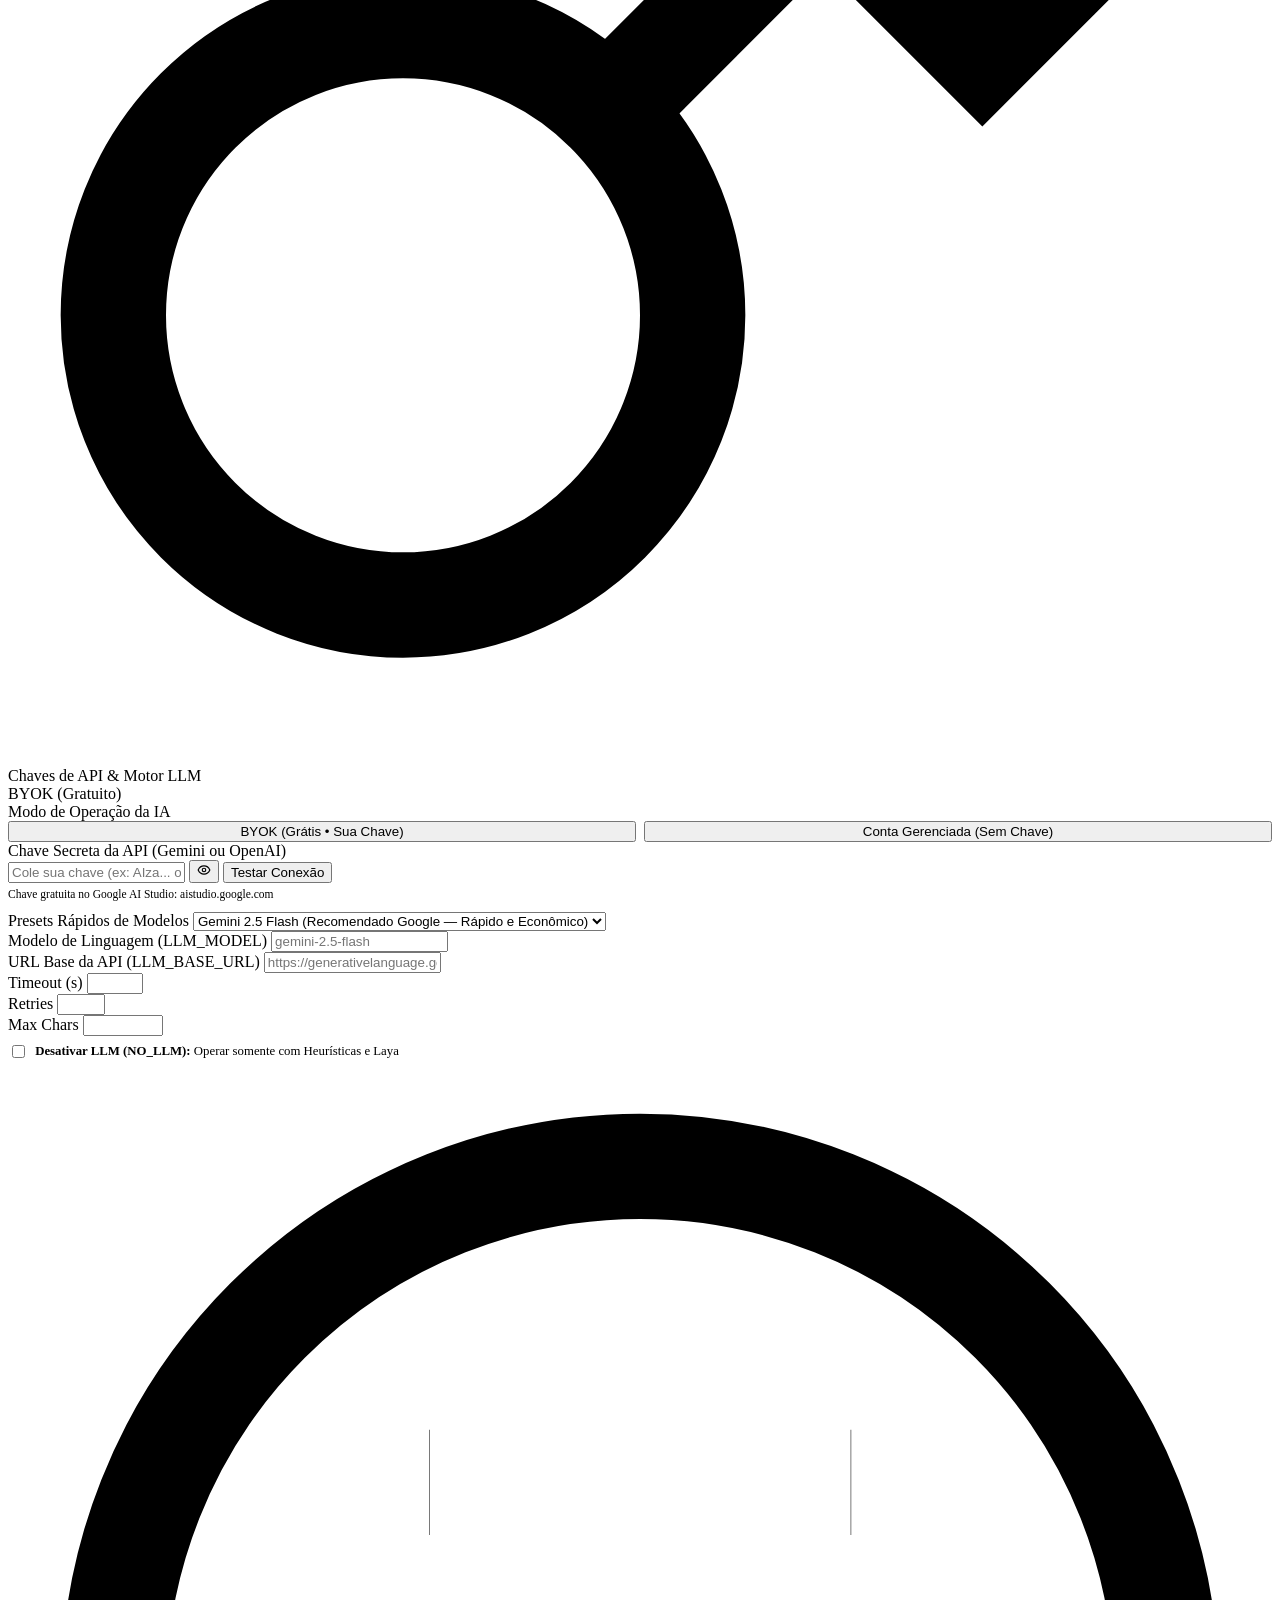
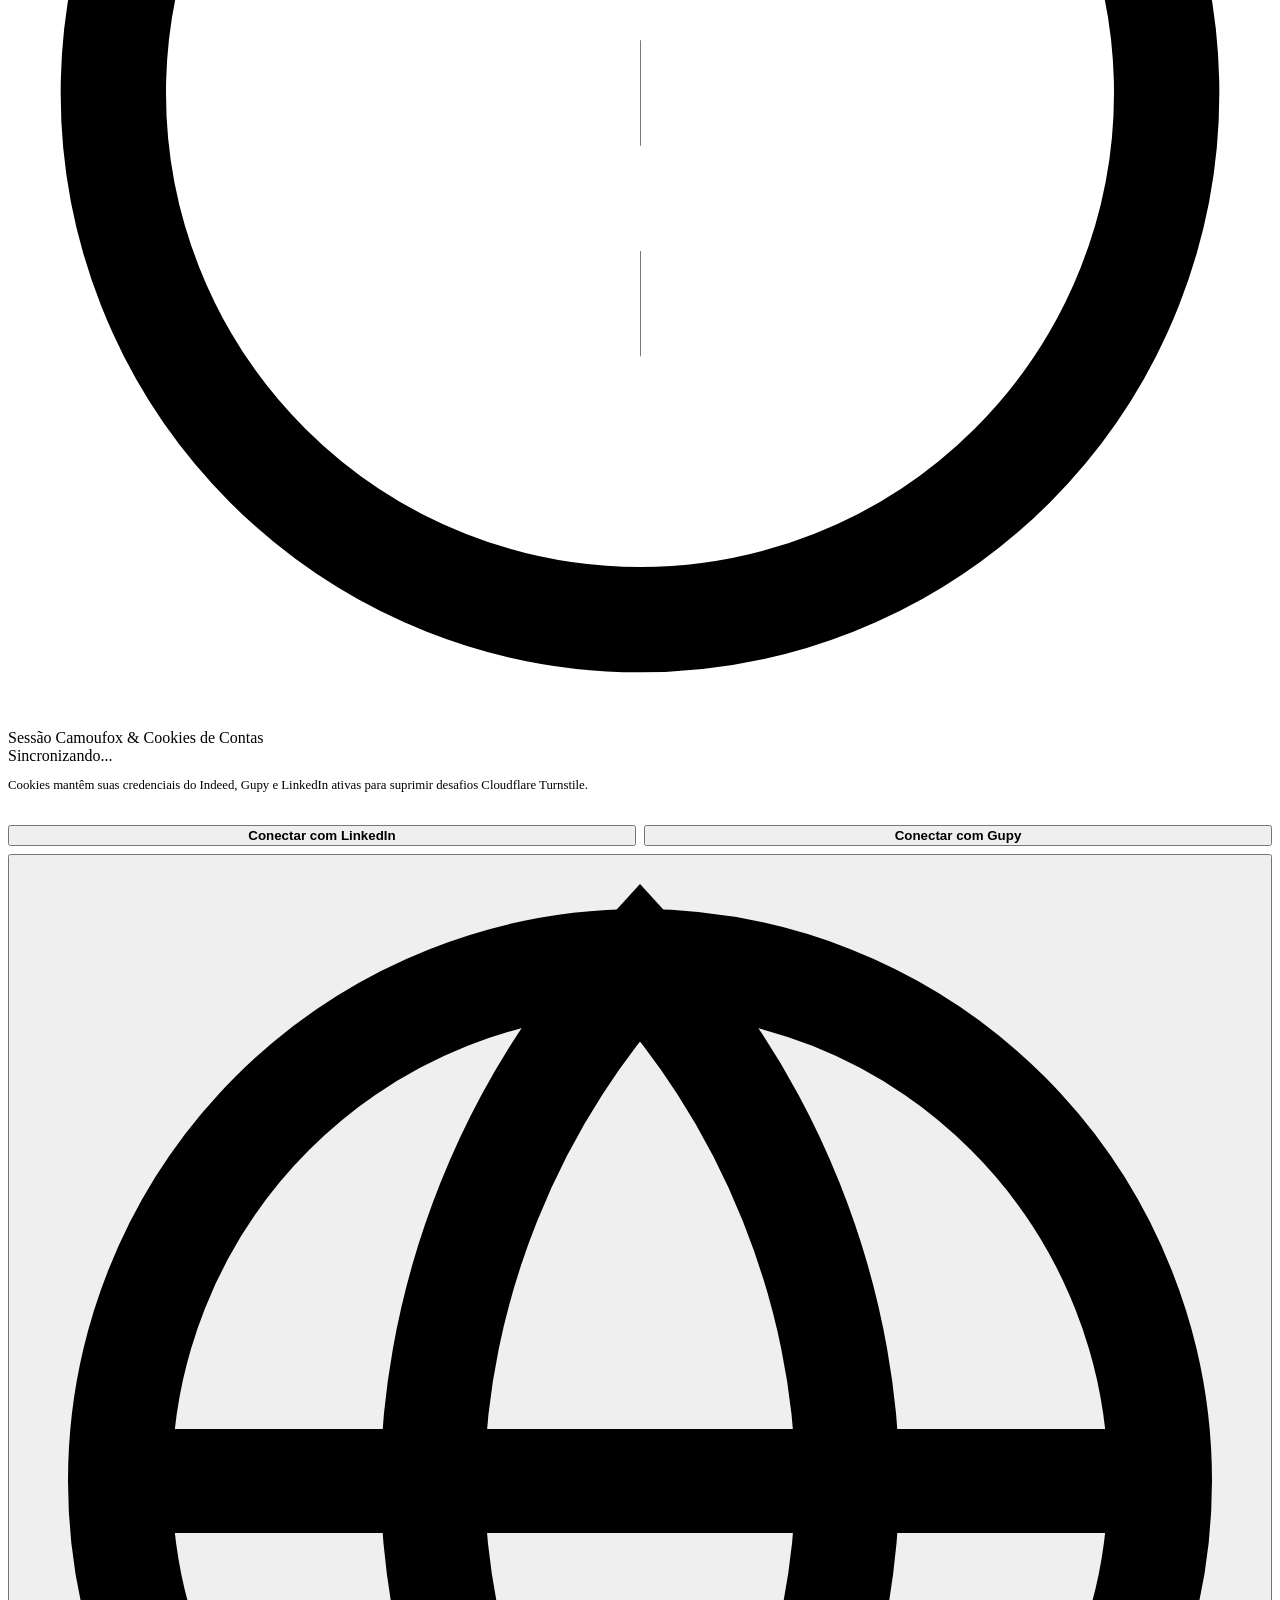
==== commit a9f6f262: "feat(web,cloud): add FastAPI SSE telemetry dashboard, Supabase Edge proxy and worker deployment" ====
--- a/web/static/index.html
+++ b/web/static/index.html
@@ -3,7 +3,7 @@
 <head>
   <meta charset="UTF-8" />
   <meta name="viewport" content="width=device-width, initial-scale=1.0" />
-  <title>Candidata // Harness Protocol — Autonomous Flight Deck</title>
+  <title>Candidata IA — Async Automation Harness & Telemetry</title>
   <link rel="icon" type="image/svg+xml" href="/static/assets/favicon.svg">
   <link rel="stylesheet" href="/static/app.css" />
   <link rel="preconnect" href="https://fonts.googleapis.com">
@@ -19,12 +19,12 @@
           <img src="/static/assets/logo.svg" alt="Candidata Emblem" />
         </div>
         <div class="brand-title">
-          <h1>CANDIDATA <span class="brand-badge">PROTOCOL</span></h1>
-          <p>Autonomous Career Flight Deck</p>
+          <h1>CANDIDATA <span class="brand-badge">HARNESS</span></h1>
+          <p>Async Orchestration &amp; Decision Telemetry</p>
         </div>
       </div>
 
-      <nav class="nav-center" aria-label="Navegação do Flight Deck">
+      <nav class="nav-center" aria-label="Navegação do Painel">
         <button class="nav-tab active" data-target="dashboard">
           <svg viewBox="0 0 24 24" fill="none" stroke="currentColor" stroke-width="2" stroke-linecap="round" stroke-linejoin="round">
             <circle cx="12" cy="12" r="10"/><path d="M12 2a10 10 0 0 1 10 10"/><path d="m12 12 7-7"/>
@@ -77,11 +77,11 @@
 
         <button id="btn-start-automation" class="btn btn-primary" onclick="openRunModal()">
           <svg viewBox="0 0 24 24" fill="currentColor"><polygon points="6 3 20 12 6 21 6 3"/></svg>
-          <span>Iniciar Protocolo</span>
+          <span>Executar Pipeline</span>
         </button>
         <button id="btn-stop-automation" class="btn btn-danger" onclick="stopAutomation()" style="display:none;">
           <svg viewBox="0 0 24 24" fill="currentColor"><rect width="14" height="14" x="5" y="5" rx="2"/></svg>
-          <span>Abortar Missão</span>
+          <span>Parar Execução</span>
         </button>
       </div>
     </header>
@@ -97,7 +97,7 @@
           <div class="guide-header">
             <div class="guide-title">
               <svg viewBox="0 0 24 24" width="16" height="16" fill="none" stroke="currentColor" stroke-width="2"><circle cx="12" cy="12" r="10"/><polygon points="10 8 16 12 10 16 10 8"/></svg>
-              Guia Rápido de 3 Passos para Usuários Não-Técnicos
+              Fluxo Rápido de Execução (3 Passos)
             </div>
             <button class="modal-close" style="font-size:1.1rem; line-height:1;" onclick="dismissGuideBanner()" title="Ocultar Guia">&times;</button>
           </div>
@@ -152,15 +152,115 @@
           <!-- Onde a IA está agora (Navegadores Ativos) -->
           <div style="margin-top: 1.15rem;">
             <div style="font-family:var(--font-mono); font-size:0.72rem; font-weight:600; color:var(--text-muted); letter-spacing:0.05em; text-transform:uppercase; margin-bottom:0.4rem;">
-              INSTÂNCIAS CAMOUFOX EM OPERAÇÃO
+              WORKERS DE NAVEGAÇÃO ATIVOS
             </div>
             <div id="hud-active-jobs" class="active-jobs-list">
               <div style="font-size:0.825rem; color:var(--text-muted); padding:0.4rem 0;">
-                Nenhum motor de navegação ativo. Clique em "Iniciar Protocolo" para carregar a fila.
+                Nenhum worker de navegador ativo. Clique em "Executar Pipeline" para iniciar a fila.
               </div>
             </div>
           </div>
         </div>
+
+        <!-- Visor Neural Ao Vivo (Laya Web Navigator) -->
+        <section id="laya-live-card" class="laya-live-card">
+          <div class="laya-live-head">
+            <div class="laya-live-title-wrap">
+              <span id="laya-live-dot" class="laya-live-dot"></span>
+              <h3 style="margin:0; font-size:0.98rem;">Visor Neural Ao Vivo — Laya Web Navigator</h3>
+              <span id="laya-live-engine" class="laya-engine-pill">Aguardando execução</span>
+            </div>
+            <div class="laya-live-controls">
+              <label class="laya-check-inline">
+                <input id="laya-demo-headed" type="checkbox" />
+                <span>Abrir janela do navegador</span>
+              </label>
+              <button
+                id="btn-laya-demo"
+                type="button"
+                class="btn-laya-demo"
+                onclick="startLayaVisualDemo()"
+              >
+                Testar Demo Visual (Sandbox)
+              </button>
+            </div>
+          </div>
+
+          <div class="laya-real-bar">
+            <select
+              id="laya-real-job-select"
+              class="laya-real-select"
+              title="Escolha uma vaga real carregada (planilha, descobertas ou Supabase)"
+              onchange="onLayaRealSelectChange()"
+            >
+              <option value="">-- Selecionar vaga real da fila ou colar URL --</option>
+            </select>
+            <input
+              id="laya-real-url-input"
+              type="url"
+              class="laya-real-input"
+              placeholder="Ou cole a URL direta de qualquer vaga real (https://...)"
+            />
+            <label class="laya-check-inline" title="Quando marcado, preenche tudo sem clicar no envio final">
+              <input id="laya-real-dryrun" type="checkbox" checked />
+              <span>Dry-Run (seguro)</span>
+            </label>
+            <label class="laya-check-inline" title="Ignora handlers fixos e deixa a Laya navegar qualquer portal">
+              <input id="laya-real-force-generic" type="checkbox" />
+              <span>Forçar Laya</span>
+            </label>
+            <button
+              id="btn-laya-real-run"
+              type="button"
+              class="btn-laya-real"
+              onclick="startLayaRealJob()"
+            >
+              Assistir Vaga Real
+            </button>
+          </div>
+
+          <div class="laya-live-grid">
+            <div class="laya-viewport-shell">
+              <div class="laya-url-bar">
+                <span id="laya-live-job" style="color:var(--mint); font-weight:600;">Sandbox / Fila</span>
+                <span>·</span>
+                <span id="laya-live-url" class="laya-url-text">about:blank</span>
+              </div>
+              <div class="laya-frame-box">
+                <img id="laya-live-img" alt="Viewport ao vivo da Laya navegando" />
+                <div id="laya-live-placeholder" class="laya-placeholder">
+                  <strong>Nenhuma transmissão ativa no momento.</strong><br />
+                  Clique em <em>Testar Demo Visual (Sandbox)</em> para assistir a Laya identificando botões,
+                  preenchendo um formulário em 2 etapas sem seletores fixos e escalando decisões para o System 2 ao vivo —
+                  ou ative <em>Modo Visual Ao Vivo</em> ao iniciar uma execução real.
+                </div>
+              </div>
+            </div>
+
+            <div class="laya-telemetry-shell">
+              <div class="laya-stat-row">
+                <div class="laya-stat-chip s1">
+                  <strong id="laya-live-s1">0</strong>
+                  <span>System 1 (Laya)</span>
+                </div>
+                <div class="laya-stat-chip s2">
+                  <strong id="laya-live-s2">0</strong>
+                  <span>System 2 (LLM)</span>
+                </div>
+                <div class="laya-stat-chip eeo">
+                  <strong id="laya-live-eeo">0</strong>
+                  <span>Escudo EEO / Regras</span>
+                </div>
+              </div>
+              <div id="laya-live-feed" class="laya-feed">
+                <div class="laya-feed-item">
+                  <div class="laya-feed-meta"><span>SISTEMA PRONTO</span><span>—</span></div>
+                  <div>As decisões semânticas, escudos LGPD/EEO e cliques destacados aparecerão aqui em tempo real.</div>
+                </div>
+              </div>
+            </div>
+          </div>
+        </section>
 
         <!-- Conexões 1-Clique & Radar de Busca de Vagas -->
         <div class="card" style="margin-bottom: 1.25rem;">
@@ -179,6 +279,10 @@
                 <span id="radar-dot-gupy" class="badge-dot" style="background:var(--text-muted);"></span>
                 <strong>Conectar com Gupy</strong>
                 <span id="radar-status-gupy" class="badge badge-neutral" style="margin-left:0.25rem; font-size:0.68rem;">Desconectado</span>
+              </button>
+              <button type="button" id="btn-radar-sync-supabase" class="btn btn-secondary" onclick="syncSupabaseJobsNow()" title="Sincronizar fila local e Radar diretamente com public.job_applications no Supabase">
+                <svg viewBox="0 0 24 24" width="14" height="14" fill="none" stroke="currentColor" stroke-width="2"><path d="M21 12a9 9 0 0 0-9-9 9.75 9.75 0 0 0-6.74 2.74L3 8"/><path d="M3 3v5h5"/><path d="M3 12a9 9 0 0 0 9 9 9.75 9.75 0 0 0 6.74-2.74L21 16"/><path d="M16 16h5v5"/></svg>
+                <span>Sincronizar Supabase</span>
               </button>
             </div>
           </div>
@@ -211,6 +315,42 @@
             </label>
           </div>
           <div id="discover-feedback" style="display:none; font-size:0.78rem; margin-top:0.6rem; color:var(--mint);"></div>
+        </div>
+
+        <!-- Grid de Vagas Encontradas & Fila Ativa do Radar -->
+        <div id="radar-jobs-card" class="card" style="margin-bottom: 1.25rem;">
+          <div class="card-header" style="flex-wrap:wrap; gap:0.75rem;">
+            <div style="display:flex; align-items:center; gap:0.55rem; flex-wrap:wrap;">
+              <div class="card-title">
+                <svg viewBox="0 0 24 24" fill="none" stroke="currentColor" stroke-width="2"><rect width="7" height="7" x="3" y="3" rx="1"/><rect width="7" height="7" x="14" y="3" rx="1"/><rect width="7" height="7" x="14" y="14" rx="1"/><rect width="7" height="7" x="3" y="14" rx="1"/></svg>
+                Vagas Encontradas &amp; Fila do Radar
+              </div>
+              <span id="radar-jobs-count" class="badge badge-info">0 vagas</span>
+              <span id="radar-supabase-badge" class="badge badge-neutral" style="display:none;">Supabase Sync</span>
+            </div>
+            <div style="display:flex; gap:0.5rem; flex-wrap:wrap; align-items:center;">
+              <input
+                id="radar-jobs-search"
+                type="text"
+                class="form-control"
+                placeholder="Filtrar vagas (empresa, cargo, stack)..."
+                style="width:235px;"
+                oninput="handleRadarJobsFilter()"
+              />
+              <select id="radar-jobs-filter" class="form-control" style="width:auto;" onchange="handleRadarJobsFilter()">
+                <option value="all">Todas</option>
+                <option value="todo">Na Fila (A Fazer)</option>
+                <option value="supabase">No Supabase</option>
+                <option value="done">Concluídas / Revisão</option>
+              </select>
+              <button type="button" class="btn btn-secondary" onclick="switchTab('jobs')">Ver Histórico</button>
+            </div>
+          </div>
+          <div id="radar-jobs-grid" class="jobs-grid">
+            <div style="grid-column:1/-1; text-align:center; padding:1.75rem; color:var(--text-muted);">
+              Carregando vagas descobertas e fila ativa...
+            </div>
+          </div>
         </div>
 
         <!-- Grade de Métricas Principais (KPIs) -->
@@ -345,6 +485,15 @@
                 </button>
               </div>
 
+              <div class="view-toggle-group" role="group" aria-label="Modo de visualização">
+                <button type="button" id="btn-results-view-table" class="btn btn-secondary active" onclick="setResultsViewMode('table')" title="Visualizar em tabela">
+                  Tabela
+                </button>
+                <button type="button" id="btn-results-view-grid" class="btn btn-secondary" onclick="setResultsViewMode('grid')" title="Visualizar em grade de cards">
+                  Grid
+                </button>
+              </div>
+
               <button class="btn btn-secondary" onclick="exportResultsCSV()" title="Exportar dados visíveis para Excel / CSV">
                 <svg viewBox="0 0 24 24" width="13" height="13" fill="none" stroke="currentColor" stroke-width="2"><path d="M21 15v4a2 2 0 0 1-2 2H5a2 2 0 0 1-2-2v-4"/><polyline points="7 10 12 15 17 10"/><line x1="12" x2="12" y1="15" y2="3"/></svg>
                 Exportar CSV
@@ -352,8 +501,11 @@
             </div>
           </div>
 
+          <!-- Grade de Cards de Candidaturas -->
+          <div id="results-grid-view" class="jobs-grid" style="display:none; margin-bottom:0.5rem;"></div>
+
           <!-- Tabela de Candidaturas -->
-          <div class="table-container">
+          <div id="results-table-wrap" class="table-container">
             <table class="data-table">
               <thead>
                 <tr>
@@ -402,50 +554,136 @@
                   <svg viewBox="0 0 24 24" fill="none" stroke="currentColor" stroke-width="2"><circle cx="7.5" cy="15.5" r="5.5"/><path d="m21 2-9.6 9.6"/><path d="m15.5 7.5 3 3L22 7l-3-3"/></svg>
                   Chaves de API & Motor LLM
                 </div>
-              </div>
-
-              <div class="form-group">
-                <label class="form-label">Chave Secreta da API (Gemini ou OpenAI)</label>
-                <div class="input-with-action">
-                  <input
-                    id="cfg-api-key"
-                    type="password"
-                    class="form-control"
-                    placeholder="Cole sua chave (ex: AIza... ou sk-...)"
-                    oninput="markConfigDirty()"
-                  />
-                  <button type="button" class="btn btn-secondary" onclick="togglePasswordVisibility('cfg-api-key')" title="Revelar segredo">
-                    <svg viewBox="0 0 24 24" width="14" height="14" fill="none" stroke="currentColor" stroke-width="2"><path d="M2 12s3-7 10-7 10 7 10 7-3 7-10 7-10-7-10-7Z"/><circle cx="12" cy="12" r="3"/></svg>
+                <div id="llm-mode-badge" class="badge badge-neutral">BYOK (Gratuito)</div>
+              </div>
+
+              <!-- Seletor de Modo: BYOK vs Conta Gerenciada -->
+              <div class="form-group">
+                <label class="form-label">Modo de Operação da IA</label>
+                <div style="display:grid; grid-template-columns:1fr 1fr; gap:0.5rem;">
+                  <button type="button" id="btn-mode-byok" class="btn btn-primary" style="justify-content:center;" onclick="switchLlmMode('byok')">
+                    BYOK (Grátis • Sua Chave)
                   </button>
-                  <button id="btn-test-key" type="button" class="btn btn-secondary" onclick="testApiKey()">
-                    Testar Conexão
+                  <button type="button" id="btn-mode-managed" class="btn btn-secondary" style="justify-content:center;" onclick="switchLlmMode('managed')">
+                    Conta Gerenciada (Sem Chave)
                   </button>
                 </div>
-                <div id="test-key-result" style="display:none; font-family:var(--font-mono); font-size:0.75rem; margin-top:0.4rem;"></div>
-                <p style="font-size:0.72rem; color:var(--text-muted); margin-top:0.35rem;">
-                  Chave gratuita no Google AI Studio: <a href="https://aistudio.google.com/app/apikey" target="_blank" rel="noopener" style="color:var(--mint); text-decoration:none;">aistudio.google.com</a>
-                </p>
-              </div>
-
-              <div class="form-group">
-                <label class="form-label">Presets Rápidos de Modelos</label>
-                <select id="cfg-model-preset" class="form-control" onchange="applyModelPreset(this.value)">
-                  <option value="gemini-2.5-flash">Gemini 2.5 Flash (Recomendado — Gratuito, Rápido e Preciso)</option>
-                  <option value="gemini-1.5-pro">Gemini 1.5 Pro (Maior Raciocínio Ético)</option>
-                  <option value="gpt-4o-mini">OpenAI GPT-4o-mini (Econômico)</option>
-                  <option value="gpt-4o">OpenAI GPT-4o (Completo)</option>
-                  <option value="custom">Outro / Modelo Personalizado</option>
-                </select>
-              </div>
-
-              <div class="form-group">
-                <label class="form-label">Modelo de Linguagem (LLM_MODEL)</label>
-                <input id="cfg-model" type="text" class="form-control" placeholder="gemini-2.5-flash" oninput="markConfigDirty()" />
-              </div>
-
-              <div class="form-group">
-                <label class="form-label">URL Base da API (LLM_BASE_URL)</label>
-                <input id="cfg-base-url" type="text" class="form-control" placeholder="https://generativelanguage.googleapis.com/v1beta/openai/" oninput="markConfigDirty()" />
+              </div>
+
+              <!-- Painel Modo Gerenciado (Supabase Proxy + Barra de Consumo) -->
+              <div id="managed-cloud-panel" style="display:none; margin-bottom:1rem;">
+                <!-- Barra de Consumo Estilo Claude/ChatGPT -->
+                <div id="cloud-quota-card" style="padding:0.85rem; border-radius:var(--radius-sm); border:1px solid var(--border-subtle); background:var(--bg-elevated, rgba(255,255,255,0.03)); margin-bottom:0.85rem;">
+                  <div style="display:flex; justify-content:space-between; align-items:center; gap:0.5rem; margin-bottom:0.5rem;">
+                    <span style="font-size:0.8rem; font-weight:600;">Consumo do Ciclo de IA</span>
+                    <div style="display:flex; align-items:center; gap:0.4rem;">
+                      <span id="cloud-plan-badge" class="badge badge-neutral">Plano Free</span>
+                      <span id="cloud-status-badge" class="badge badge-neutral">Desconectado</span>
+                    </div>
+                  </div>
+                  <div style="width:100%; height:10px; border-radius:999px; background:var(--bg-input, rgba(255,255,255,0.08)); overflow:hidden;">
+                    <div id="cloud-quota-bar" style="width:0%; height:100%; border-radius:999px; background:var(--mint); transition:width 0.35s ease, background 0.25s ease;"></div>
+                  </div>
+                  <div style="display:flex; justify-content:space-between; align-items:center; font-size:0.75rem; color:var(--text-muted); margin-top:0.45rem;">
+                    <span><strong id="cloud-quota-pct" style="color:var(--text-primary);">0%</strong> do ciclo usado</span>
+                    <span id="cloud-quota-reset">Renova em —</span>
+                  </div>
+                  <div id="cloud-quota-alert" style="display:none; margin-top:0.55rem; padding:0.5rem 0.65rem; border-radius:var(--radius-sm); font-size:0.75rem; background:rgba(239,68,68,0.12); color:var(--crimson); border:1px solid rgba(239,68,68,0.28);"></div>
+                </div>
+
+                <!-- Modelos Rápidos Permitidos -->
+                <div class="form-group">
+                  <label class="form-label">Modelo Rápido Gerenciado</label>
+                  <select id="cfg-managed-model" class="form-control" onchange="selectManagedModel(this.value)">
+                    <option value="deepseek/deepseek-v4.1-flash">DeepSeek V4.1 Flash (Padrão • US$ 0,05 / US$ 0,20)</option>
+                    <option value="openai/gpt-6-luna">OpenAI GPT-6 Luna (Novo • US$ 0,10 / US$ 0,50)</option>
+                    <option value="anthropic/claude-haiku-5.5">Claude Haiku 5.5 (Novo • US$ 0,10 / US$ 0,50)</option>
+                    <option value="google/gemini-3.5-flash-lite">Gemini 3.5 Flash-Lite (US$ 0,30 / US$ 2,50)</option>
+                    <option value="google/gemini-3.8-flash">Gemini 3.8 Flash (Mais capaz • US$ 0,82 / US$ 4,12)</option>
+                    <option value="qwen/qwen3.8-flash">Qwen 3.8 Flash (US$ 0,15 / US$ 0,47)</option>
+                    <option value="qwen/qwen3.7-flash">Qwen 3.7 Flash (Ultra-barato • US$ 0,03 / US$ 0,13)</option>
+                    <option value="minimax/minimax-m3.1-flash">MiniMax M3.1 Flash (Novo • US$ 0,075 / US$ 0,30)</option>
+                    <option value="minimax/minimax-m3">MiniMax M3 (US$ 0,30 / US$ 1,20)</option>
+                  </select>
+                </div>
+
+                <!-- Conta Conectada / Login -->
+                <div id="cloud-auth-logged-out" style="padding:0.85rem; border-radius:var(--radius-sm); border:1px solid var(--border-subtle);">
+                  <div class="form-row" style="grid-template-columns:1fr 1fr; gap:0.5rem;">
+                    <div class="form-group" style="margin-bottom:0.5rem;">
+                      <label class="form-label">E-mail</label>
+                      <input id="cloud-email" type="email" class="form-control" placeholder="voce@email.com" />
+                    </div>
+                    <div class="form-group" style="margin-bottom:0.5rem;">
+                      <label class="form-label">Senha</label>
+                      <input id="cloud-password" type="password" class="form-control" placeholder="Mínimo 6 caracteres" />
+                    </div>
+                  </div>
+                  <div style="display:flex; gap:0.5rem; flex-wrap:wrap;">
+                    <button type="button" id="btn-cloud-login" class="btn btn-primary" onclick="cloudLogin()">Entrar</button>
+                    <button type="button" id="btn-cloud-signup" class="btn btn-secondary" onclick="cloudSignup()">Criar Conta</button>
+                  </div>
+                  <div id="cloud-auth-feedback" style="display:none; font-size:0.75rem; margin-top:0.5rem;"></div>
+                </div>
+
+                <div id="cloud-auth-logged-in" style="display:none; padding:0.75rem 0.85rem; border-radius:var(--radius-sm); border:1px solid var(--border-subtle); justify-content:space-between; align-items:center; gap:0.5rem; flex-wrap:wrap;">
+                  <div style="font-size:0.8rem;">
+                    <span style="color:var(--text-muted);">Conectado como</span>
+                    <strong id="cloud-user-email" style="margin-left:0.25rem;">—</strong>
+                  </div>
+                  <div style="display:flex; gap:0.45rem;">
+                    <button type="button" id="btn-cloud-refresh" class="btn btn-secondary" onclick="refreshCloudQuota()">Atualizar Cota</button>
+                    <button type="button" id="btn-cloud-logout" class="btn btn-danger" onclick="cloudLogout()">Sair</button>
+                  </div>
+                </div>
+              </div>
+
+              <!-- Painel Modo BYOK (Chave Própria Gratuita) -->
+              <div id="byok-fields">
+                <div class="form-group">
+                  <label class="form-label">Chave Secreta da API (Gemini ou OpenAI)</label>
+                  <div class="input-with-action">
+                    <input
+                      id="cfg-api-key"
+                      type="password"
+                      class="form-control"
+                      placeholder="Cole sua chave (ex: AIza... ou sk-...)"
+                      oninput="markConfigDirty()"
+                    />
+                    <button type="button" class="btn btn-secondary" onclick="togglePasswordVisibility('cfg-api-key')" title="Revelar segredo">
+                      <svg viewBox="0 0 24 24" width="14" height="14" fill="none" stroke="currentColor" stroke-width="2"><path d="M2 12s3-7 10-7 10 7 10 7-3 7-10 7-10-7-10-7Z"/><circle cx="12" cy="12" r="3"/></svg>
+                    </button>
+                    <button id="btn-test-key" type="button" class="btn btn-secondary" onclick="testApiKey()">
+                      Testar Conexão
+                    </button>
+                  </div>
+                  <div id="test-key-result" style="display:none; font-family:var(--font-mono); font-size:0.75rem; margin-top:0.4rem;"></div>
+                  <p style="font-size:0.72rem; color:var(--text-muted); margin-top:0.35rem;">
+                    Chave gratuita no Google AI Studio: <a href="https://aistudio.google.com/app/apikey" target="_blank" rel="noopener" style="color:var(--mint); text-decoration:none;">aistudio.google.com</a>
+                  </p>
+                </div>
+
+                <div class="form-group">
+                  <label class="form-label">Presets Rápidos de Modelos</label>
+                  <select id="cfg-model-preset" class="form-control" onchange="applyModelPreset(this.value)">
+                    <option value="gemini-2.5-flash">Gemini 2.5 Flash (Recomendado Google — Rápido e Econômico)</option>
+                    <option value="deepseek/deepseek-v4.1-flash">OpenRouter: DeepSeek V4.1 Flash</option>
+                    <option value="minimax/minimax-m3.1-flash">OpenRouter: MiniMax M3.1 Flash</option>
+                    <option value="openai/gpt-6-luna">OpenRouter: OpenAI GPT-6 Luna</option>
+                    <option value="gpt-4o-mini">OpenAI GPT-4o-mini (Direto)</option>
+                    <option value="custom">Outro / Modelo Personalizado</option>
+                  </select>
+                </div>
+
+                <div class="form-group">
+                  <label class="form-label">Modelo de Linguagem (LLM_MODEL)</label>
+                  <input id="cfg-model" type="text" class="form-control" placeholder="gemini-2.5-flash" oninput="markConfigDirty()" />
+                </div>
+
+                <div class="form-group">
+                  <label class="form-label">URL Base da API (LLM_BASE_URL)</label>
+                  <input id="cfg-base-url" type="text" class="form-control" placeholder="https://generativelanguage.googleapis.com/v1beta/openai/" oninput="markConfigDirty()" />
+                </div>
               </div>
 
               <div class="form-row" style="grid-template-columns: 1fr 1fr 1fr; gap:0.5rem;">
@@ -514,23 +752,42 @@
 
           <!-- Linha 2: Planilha e Diretrizes de Execução -->
           <div class="form-row" style="margin-top: 1.15rem;">
-            <!-- Card 3: Planilha & Google Drive -->
+            <!-- Card 3: Fontes de Dados (Supabase, Fila Local & Planilha Opcional) -->
             <div class="card">
               <div class="card-header">
                 <div class="card-title">
                   <svg viewBox="0 0 24 24" fill="none" stroke="currentColor" stroke-width="2"><path d="M3 3h18v18H3zM3 9h18M3 15h18M9 3v18M15 3v18"/></svg>
-                  Fontes de Dados (Planilha & Drive)
-                </div>
-              </div>
-
-              <div class="form-group">
-                <label class="form-label">Link Central (GOOGLE_SHEET_URL)</label>
+                  Fontes de Dados (Supabase, Fila Local &amp; Planilha)
+                </div>
+                <span id="cfg-supabase-sync-badge" class="badge badge-neutral">Supabase Desconectado</span>
+              </div>
+
+              <div style="padding:0.75rem; border-radius:var(--radius-sm); border:1px solid var(--border-subtle); background:var(--bg-elevated, rgba(255,255,255,0.03)); margin-bottom:0.85rem;">
+                <label style="display:flex; align-items:center; gap:0.45rem; font-size:0.8rem; cursor:pointer; margin-bottom:0.55rem;">
+                  <input id="cfg-supabase-sync" type="checkbox" checked onchange="markConfigDirty()" />
+                  <span><strong>Sincronização Direta Supabase (SUPABASE_SYNC_ENABLED):</strong> Enviar vagas do Radar e gravar candidaturas em <code>job_applications</code></span>
+                </label>
+                <div style="display:flex; align-items:center; justify-content:space-between; gap:0.5rem; flex-wrap:wrap;">
+                  <span style="font-size:0.72rem; color:var(--text-muted);">Usa a sessão autenticada no Card 1 (mesmo no modo BYOK).</span>
+                  <button type="button" id="btn-sync-supabase-jobs" class="btn btn-secondary" onclick="syncSupabaseJobsNow()">
+                    Sincronizar Agora com Supabase
+                  </button>
+                </div>
+              </div>
+
+              <div class="form-group">
+                <label class="form-label">Fila Local do Radar (DISCOVERED_JOBS_FILE)</label>
+                <input id="cfg-discovered-jobs-file" type="text" class="form-control" placeholder="./cache/discovered_jobs.json" oninput="markConfigDirty()" />
+              </div>
+
+              <div class="form-group">
+                <label class="form-label">Planilha Google Sheets (GOOGLE_SHEET_URL — Opcional)</label>
                 <div class="input-with-action">
                   <input
                     id="cfg-sheet-url"
                     type="text"
                     class="form-control"
-                    placeholder="https://docs.google.com/spreadsheets/d/.../edit"
+                    placeholder="Opcional: deixe vazio para operar apenas com Radar + Supabase"
                     oninput="markConfigDirty()"
                   />
                   <button type="button" class="btn btn-secondary" onclick="openCurrentSheet()" title="Abrir planilha no Google Sheets">
@@ -540,8 +797,8 @@
               </div>
 
               <div class="form-group">
-                <label class="form-label">ID da Pasta Google Drive (DRIVE_FOLDER_ID)</label>
-                <input id="cfg-drive-folder" type="text" class="form-control" placeholder="Hash no final da URL da pasta do Drive" oninput="markConfigDirty()" />
+                <label class="form-label">Pasta Google Drive (DRIVE_FOLDER_ID — use <code>none</code> p/ Local/ReportLab)</label>
+                <input id="cfg-drive-folder" type="text" class="form-control" placeholder="none ou ID da pasta do Drive" oninput="markConfigDirty()" />
               </div>
 
               <div class="form-group">
@@ -685,36 +942,70 @@
               </div>
             </div>
 
-            <!-- Card 6: Fit Gate & Critérios de Currículo -->
+            <!-- Card 6: Fit Gate, Currículo Sob Medida & Radar de Portais -->
             <div class="card">
               <div class="card-header">
                 <div class="card-title">
                   <svg viewBox="0 0 24 24" fill="none" stroke="currentColor" stroke-width="2"><path d="M14 2H6a2 2 0 0 0-2 2v16a2 2 0 0 0 2 2h12a2 2 0 0 0 2-2V8z"/><polyline points="14 2 14 8 20 8"/><line x1="16" x2="8" y1="13" y2="13"/><line x1="16" x2="8" y1="17" y2="17"/></svg>
-                  Fit Gate & Seleção de Currículo
-                </div>
-              </div>
-
-              <div class="form-group">
-                <label class="form-label">Score Mínimo de Fit (MIN_FIT_SCORE de 0 a 100)</label>
-                <input id="cfg-min-fit-score" type="number" min="0" max="100" class="form-control" oninput="markConfigDirty()" />
-                <p style="font-size:0.72rem; color:var(--text-muted); margin-top:0.3rem;">
-                  Vagas com Fit Score inferior serão ignoradas ou marcadas como REVISAR.
-                </p>
+                  Fit Gate, Currículo PDF &amp; Radar de Vagas
+                </div>
+              </div>
+
+              <div class="form-row" style="grid-template-columns: 1fr 1fr; gap:0.5rem;">
+                <div class="form-group">
+                  <label class="form-label">Score Mínimo (MIN_FIT_SCORE)</label>
+                  <input id="cfg-min-fit-score" type="number" min="0" max="100" class="form-control" oninput="markConfigDirty()" />
+                </div>
+                <div class="form-group">
+                  <label class="form-label">Match Currículo (0.1 - 1.0)</label>
+                  <input id="cfg-resume-match-threshold" type="number" step="0.05" min="0.1" max="1.0" class="form-control" oninput="markConfigDirty()" />
+                </div>
               </div>
 
               <div class="form-group">
                 <label style="display:flex; align-items:center; gap:0.45rem; font-size:0.8rem; cursor:pointer;">
                   <input id="cfg-fit-gate-enabled" type="checkbox" onchange="markConfigDirty()" />
-                  <span><strong>Ativar Fit Gate (FIT_GATE_ENABLED):</strong> Aplicar corte rigoroso por score</span>
+                  <span><strong>Ativar Fit Gate (FIT_GATE_ENABLED):</strong> Corte automático abaixo do score mínimo</span>
                 </label>
               </div>
 
               <div class="form-group">
-                <label class="form-label">Limiar de Correspondência de Currículo (RESUME_MATCH_THRESHOLD)</label>
-                <input id="cfg-resume-match-threshold" type="number" step="0.05" min="0.1" max="1.0" class="form-control" oninput="markConfigDirty()" />
-                <p style="font-size:0.72rem; color:var(--text-muted); margin-top:0.3rem;">
-                  Similaridade difflib mínima para vincular currículo otimizado (ex: 0.90 = 90%).
-                </p>
+                <label style="display:flex; align-items:center; gap:0.45rem; font-size:0.8rem; cursor:pointer;">
+                  <input id="cfg-tailor-resume-per-job" type="checkbox" checked onchange="markConfigDirty()" />
+                  <span><strong>Currículo Sob Medida PDF (TAILOR_RESUME_PER_JOB):</strong> Gerar PDF ATS adaptado por vaga com ReportLab</span>
+                </label>
+              </div>
+
+              <div class="form-group">
+                <label class="form-label">Pasta de Currículos Gerados (GENERATED_RESUMES_DIR)</label>
+                <input id="cfg-generated-resumes-dir" type="text" class="form-control" placeholder="./cache/resumes/generated" oninput="markConfigDirty()" />
+              </div>
+
+              <div class="form-row" style="grid-template-columns: 1fr 1fr; gap:0.5rem;">
+                <div class="form-group">
+                  <label class="form-label">Localidade LinkedIn (LINKEDIN_SEARCH_LOCATION)</label>
+                  <input id="cfg-linkedin-location" type="text" class="form-control" placeholder="Brasil" oninput="markConfigDirty()" />
+                </div>
+                <div class="form-group">
+                  <label class="form-label">Limite Diário LinkedIn (LINKEDIN_DAILY_LIMIT)</label>
+                  <input id="cfg-linkedin-daily-limit" type="number" min="1" max="100" class="form-control" oninput="markConfigDirty()" />
+                </div>
+              </div>
+
+              <div class="form-group">
+                <label class="form-label">Boards Greenhouse (TARGET_GREENHOUSE_BOARDS — slugs separados por vírgula)</label>
+                <input id="cfg-gh-boards" type="text" class="form-control" placeholder="ex: nubank, stripe, gitlab" oninput="markConfigDirty()" />
+              </div>
+
+              <div class="form-row" style="grid-template-columns: 1fr 1fr; gap:0.5rem;">
+                <div class="form-group">
+                  <label class="form-label">Boards Lever (TARGET_LEVER_BOARDS)</label>
+                  <input id="cfg-lever-boards" type="text" class="form-control" placeholder="ex: netflix, spotify" oninput="markConfigDirty()" />
+                </div>
+                <div class="form-group">
+                  <label class="form-label">Boards Ashby (TARGET_ASHBY_BOARDS)</label>
+                  <input id="cfg-ashby-boards" type="text" class="form-control" placeholder="ex: openai, linear" oninput="markConfigDirty()" />
+                </div>
               </div>
             </div>
           </div>
@@ -826,6 +1117,18 @@
                   <input id="cfg-laya-req-eval" type="checkbox" onchange="markConfigDirty()" />
                   <span><strong>Exigir Avaliação (LAYA_REQUIRE_EVAL_FOR_ACTIVE):</strong> Fallback para shadow se eval estiver vencido</span>
                 </label>
+                <label style="display:flex; align-items:center; gap:0.45rem; font-size:0.8rem; cursor:pointer;">
+                  <input id="cfg-laya-navigator" type="checkbox" onchange="markConfigDirty()" />
+                  <span><strong>Navegador Web Genérico (LAYA_WEB_NAVIGATOR_ENABLED):</strong> Permitir que a Laya opere portais/ATS desconhecidos</span>
+                </label>
+                <label style="display:flex; align-items:center; gap:0.45rem; font-size:0.8rem; cursor:pointer;">
+                  <input id="cfg-laya-visual" type="checkbox" onchange="markConfigDirty()" />
+                  <span><strong>Visor Neural Ao Vivo (LAYA_VISUAL_WATCH):</strong> Destacar botões/campos com HUD e transmitir no Dashboard</span>
+                </label>
+              </div>
+              <div class="form-group" style="max-width:280px; margin-top:0.65rem;">
+                <label for="cfg-laya-visual-delay">Atraso Visual entre Ações (ms)</label>
+                <input id="cfg-laya-visual-delay" type="number" min="0" max="5000" step="50" onchange="markConfigDirty()" />
               </div>
             </div>
           </div>
@@ -907,7 +1210,7 @@
             <div>
               <div class="card-title">
                 <svg viewBox="0 0 24 24" fill="none" stroke="currentColor" stroke-width="2"><circle cx="12" cy="12" r="10"/><path d="m4.93 4.93 4.24 4.24"/><path d="m14.83 9.17 4.24-4.24"/><path d="m14.83 14.83 4.24 4.24"/><path d="m9.17 14.83-4.24 4.24"/></svg>
-                Identidade Visual Oficial: Studio Edition (Quantum Stealth)
+                Identidade Visual &amp; Design System (Telemetry Dark UI)
               </div>
               <p style="font-size:0.78rem; color:var(--text-muted);">
                 Diretrizes canônicas de cores, tipografia, tokens e assets gráficos do ecossistema Candidata IA.
@@ -922,11 +1225,11 @@
             </div>
             <div>
               <div style="display:flex; align-items:center; gap:0.6rem;">
-                <h2 style="font-size:1.4rem; font-weight:800; letter-spacing:-0.03em;">CANDIDATA // PROTOCOL</h2>
-                <span class="badge badge-success">v1.0.0 STUDIO</span>
+                <h2 style="font-size:1.4rem; font-weight:800; letter-spacing:-0.03em;">CANDIDATA // HARNESS</h2>
+                <span class="badge badge-success">v1.0.0</span>
               </div>
               <p style="font-size:0.85rem; color:var(--text-secondary); max-width:650px; margin-top:0.4rem;">
-                A estética foi construída em torno da precisão tática e elegância funcional. Afastando-se de clichês genéricos de IA, utiliza superfícies em grafite carbono profundo (Obsidian), realces em Menta Quântica (Quantum Mint) para velocidade e Cyan Elétrico para cognição neural.
+                Sistema visual orientado a observabilidade e contraste elevado: superfícies em carbono escuro (Obsidian), destaque em Menta (#00F29D) para estados saudáveis e Ciano (#38BDF8) para métricas de inferência e telemetria SSE.
               </p>
             </div>
           </div>
@@ -1037,6 +1340,24 @@
         <label style="display:flex; align-items:center; gap:0.45rem; font-size:0.825rem; cursor:pointer;">
           <input id="run-opt-retry-review" type="checkbox" />
           <span>Incluir vagas marcadas como "Revisar"</span>
+        </label>
+      </div>
+      <div class="form-group">
+        <label style="display:flex; align-items:center; gap:0.45rem; font-size:0.825rem; cursor:pointer;">
+          <input id="run-opt-laya-navigator" type="checkbox" />
+          <span>Usar Navegador Web Genérico da Laya em sites sem ATS conhecido</span>
+        </label>
+      </div>
+      <div class="form-group">
+        <label style="display:flex; align-items:center; gap:0.45rem; font-size:0.825rem; cursor:pointer;">
+          <input id="run-opt-laya-visual" type="checkbox" />
+          <span>Ativar Visor Neural Ao Vivo (destaca cliques, seleções e escala para Dashboard)</span>
+        </label>
+      </div>
+      <div class="form-group">
+        <label style="display:flex; align-items:center; gap:0.45rem; font-size:0.825rem; cursor:pointer;">
+          <input id="run-opt-headed" type="checkbox" />
+          <span>Abrir janela visível do navegador (desmarque para rodar apenas no Dashboard headless)</span>
         </label>
       </div>
 
